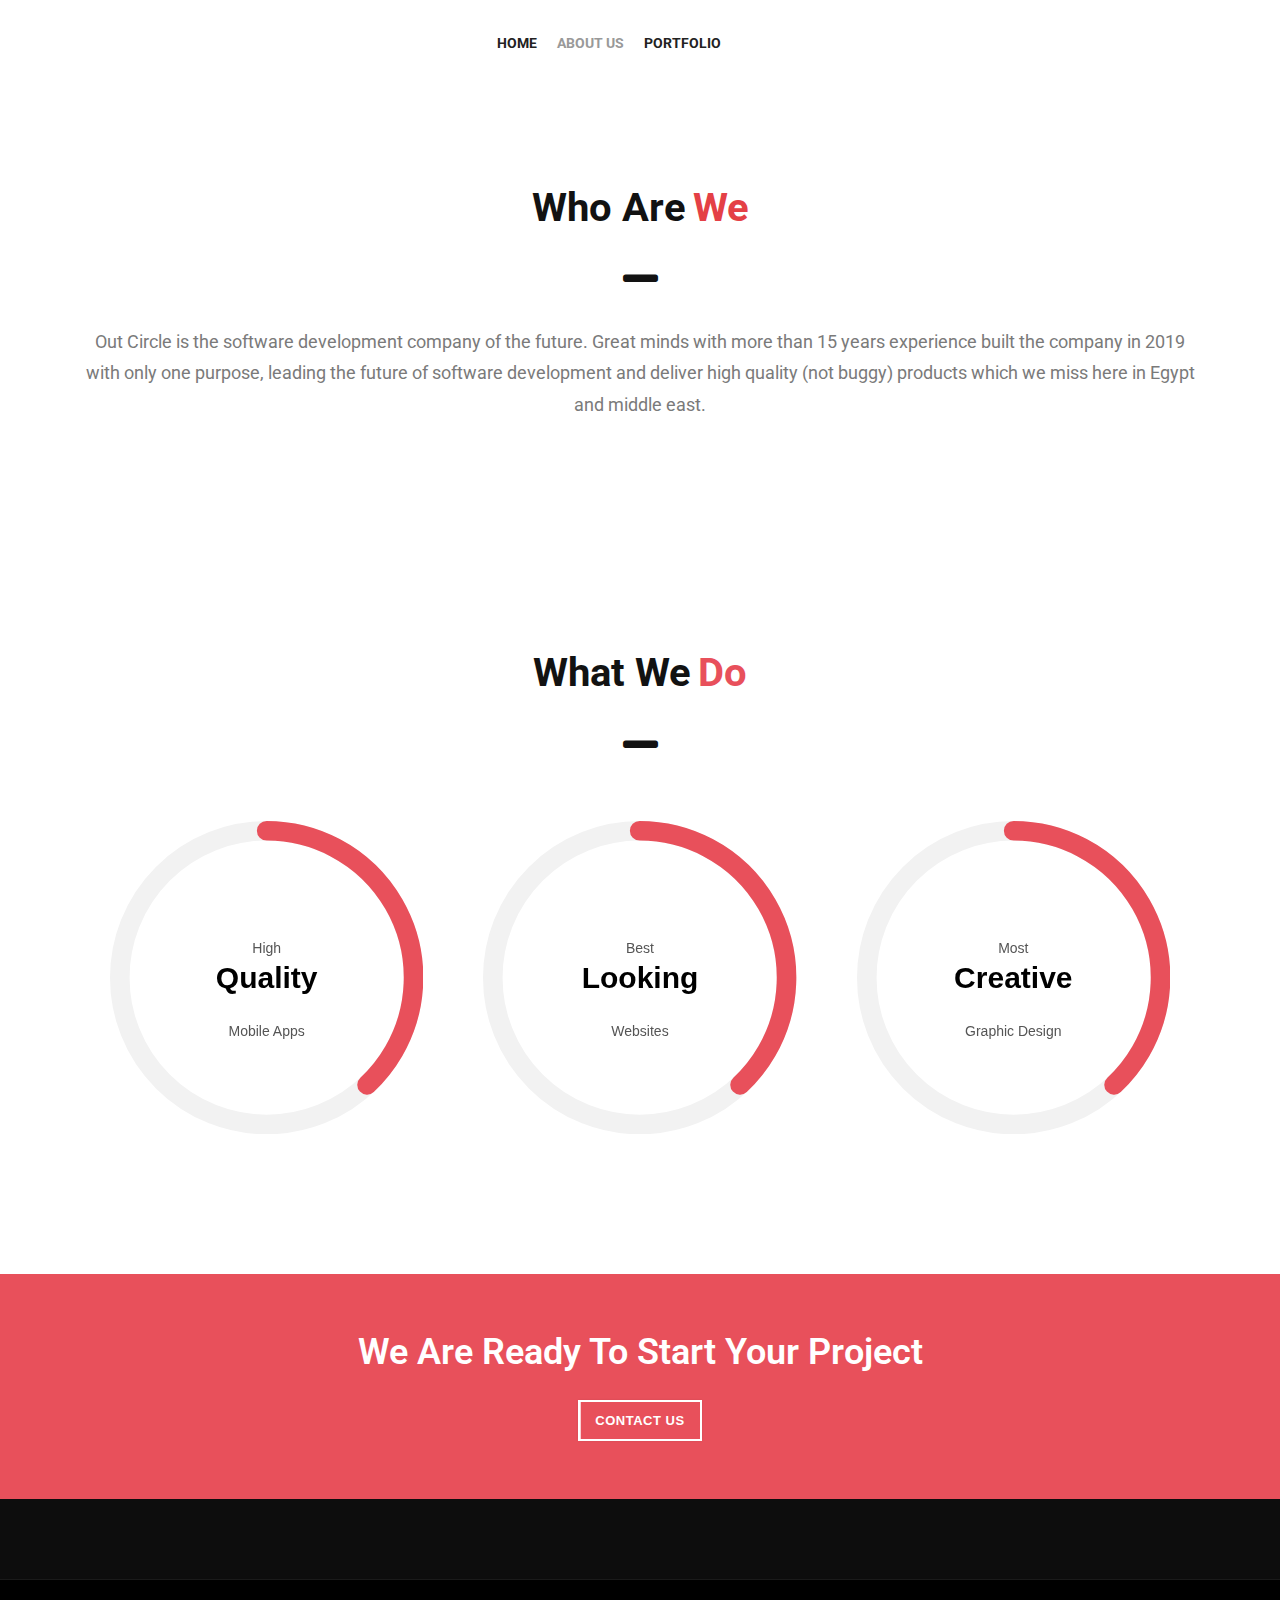
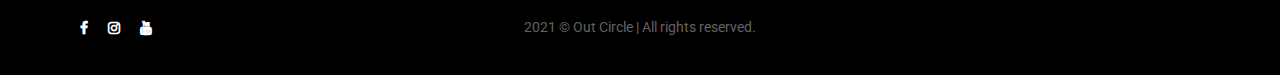
==== about-us/index.html @ c22e51eb "-" ====
<!DOCTYPE html>
<html lang="en-US">
    <head>
        <meta charset="UTF-8">
        <meta http-equiv="X-UA-Compatible" content="IE=edge">
        <link rel="profile" href="http://gmpg.org/xfn/11">
        <link rel="pingback" href="https://www.bigsillybug.com/xmlrpc.php">
        <link rel="shortcut icon" href="../wp-content/uploads/2020/05/favicon-1.png"/>        
        <meta name="viewport" content="width=device-width, initial-scale=1">
        
<title>About us &#8211; Out Circle</title>
<link rel='dns-prefetch' href='https://s.w.org' />
<link rel="alternate" type="application/rss+xml" title="Out Circle &raquo; Feed" href="../feed/index.rss" />
<link rel="alternate" type="application/rss+xml" title="Out Circle &raquo; Comments Feed" href="../comments/feed/index.rss" />
		<script type="text/javascript">
			window._wpemojiSettings = {"baseUrl":"https:\/\/s.w.org\/images\/core\/emoji\/12.0.0-1\/72x72\/","ext":".png","svgUrl":"https:\/\/s.w.org\/images\/core\/emoji\/12.0.0-1\/svg\/","svgExt":".svg","source":{"concatemoji":"https:\/\/www.bigsillybug.com\/wp-includes\/js\/wp-emoji-release.min.js"}};
			/*! This file is auto-generated */
			!function(e,a,t){var r,n,o,i,p=a.createElement("canvas"),s=p.getContext&&p.getContext("2d");function c(e,t){var a=String.fromCharCode;s.clearRect(0,0,p.width,p.height),s.fillText(a.apply(this,e),0,0);var r=p.toDataURL();return s.clearRect(0,0,p.width,p.height),s.fillText(a.apply(this,t),0,0),r===p.toDataURL()}function l(e){if(!s||!s.fillText)return!1;switch(s.textBaseline="top",s.font="600 32px Arial",e){case"flag":return!c([127987,65039,8205,9895,65039],[127987,65039,8203,9895,65039])&&(!c([55356,56826,55356,56819],[55356,56826,8203,55356,56819])&&!c([55356,57332,56128,56423,56128,56418,56128,56421,56128,56430,56128,56423,56128,56447],[55356,57332,8203,56128,56423,8203,56128,56418,8203,56128,56421,8203,56128,56430,8203,56128,56423,8203,56128,56447]));case"emoji":return!c([55357,56424,55356,57342,8205,55358,56605,8205,55357,56424,55356,57340],[55357,56424,55356,57342,8203,55358,56605,8203,55357,56424,55356,57340])}return!1}function d(e){var t=a.createElement("script");t.src=e,t.defer=t.type="text/javascript",a.getElementsByTagName("head")[0].appendChild(t)}for(i=Array("flag","emoji"),t.supports={everything:!0,everythingExceptFlag:!0},o=0;o<i.length;o++)t.supports[i[o]]=l(i[o]),t.supports.everything=t.supports.everything&&t.supports[i[o]],"flag"!==i[o]&&(t.supports.everythingExceptFlag=t.supports.everythingExceptFlag&&t.supports[i[o]]);t.supports.everythingExceptFlag=t.supports.everythingExceptFlag&&!t.supports.flag,t.DOMReady=!1,t.readyCallback=function(){t.DOMReady=!0},t.supports.everything||(n=function(){t.readyCallback()},a.addEventListener?(a.addEventListener("DOMContentLoaded",n,!1),e.addEventListener("load",n,!1)):(e.attachEvent("onload",n),a.attachEvent("onreadystatechange",function(){"complete"===a.readyState&&t.readyCallback()})),(r=t.source||{}).concatemoji?d(r.concatemoji):r.wpemoji&&r.twemoji&&(d(r.twemoji),d(r.wpemoji)))}(window,document,window._wpemojiSettings);
		</script>
		<style type="text/css">img.wp-smiley,
img.emoji {
	display: inline !important;
	border: none !important;
	box-shadow: none !important;
	height: 1em !important;
	width: 1em !important;
	margin: 0 .07em !important;
	vertical-align: -0.1em !important;
	background: none !important;
	padding: 0 !important;
}
</style>
	<link rel='stylesheet' id='wp-block-library-css'  href='../wp-includes/css/dist/block-library/style.min.css' type='text/css' media='all' />
<link rel='stylesheet' id='wp-block-library-theme-css'  href='../wp-includes/css/dist/block-library/theme.min.css' type='text/css' media='all' />
<link rel='stylesheet' id='tx-style-css'  href='../wp-content/plugins/avas-core/assets/css/style.min.css' type='text/css' media='all' />
<link rel='stylesheet' id='magnific-popup-css'  href='../wp-content/plugins/avas-core/assets/css/magnific-popup.min.css' type='text/css' media='all' />
<link rel='stylesheet' id='flexslider-css'  href='../wp-content/plugins/js_composer/assets/lib/bower/flexslider/flexslider.min.css' type='text/css' media='all' />
<link rel='stylesheet' id='contact-form-7-css'  href='../wp-content/plugins/contact-form-7/includes/css/styles.css' type='text/css' media='all' />
<link rel='stylesheet' id='rs-plugin-settings-css'  href='../wp-content/plugins/revslider/public/assets/css/rs6.css' type='text/css' media='all' />
<style id='rs-plugin-settings-inline-css' type='text/css'>#rs-demo-id {}
</style>
<link rel='stylesheet' id='bootstrap-css'  href='../wp-content/themes/avas/assets/css/bootstrap.min.css' type='text/css' media='all' />
<link rel='stylesheet' id='tx-main-css'  href='../wp-content/themes/avas/assets/css/main.min.css' type='text/css' media='all' />
<link rel='stylesheet' id='font-awesome-4-css'  href='../wp-content/themes/avas/assets/css/font-awesome.min.css' type='text/css' media='all' />
<link rel='stylesheet' id='line-awesome-css'  href='../wp-content/themes/avas/assets/css/line-awesome.min.css' type='text/css' media='all' />
<link rel='stylesheet' id='owl-carousel-css'  href='../wp-content/themes/avas/assets/css/owl.carousel.min.css' type='text/css' media='all' />
<link rel='stylesheet' id='lightslider-css'  href='../wp-content/themes/avas/assets/css/lightslider.min.css' type='text/css' media='all' />
<link rel='stylesheet' id='elementor-icons-css'  href='../wp-content/plugins/elementor/assets/lib/eicons/css/elementor-icons.min.css' type='text/css' media='all' />
<link rel='stylesheet' id='elementor-animations-css'  href='../wp-content/plugins/elementor/assets/lib/animations/animations.min.css' type='text/css' media='all' />
<link rel='stylesheet' id='elementor-frontend-css'  href='../wp-content/plugins/elementor/assets/css/frontend.min.css' type='text/css' media='all' />
<link rel='stylesheet' id='elementor-global-css'  href='../wp-content/uploads/elementor/css/global.css' type='text/css' media='all' />
<link rel='stylesheet' id='elementor-post-240-css'  href='../wp-content/uploads/elementor/css/post-240.css' type='text/css' media='all' />
<link rel='stylesheet' id='google-fonts-1-css'  href='https://fonts.googleapis.com/css?family=Roboto%3A100%2C100italic%2C200%2C200italic%2C300%2C300italic%2C400%2C400italic%2C500%2C500italic%2C600%2C600italic%2C700%2C700italic%2C800%2C800italic%2C900%2C900italic%7CRoboto+Slab%3A100%2C100italic%2C200%2C200italic%2C300%2C300italic%2C400%2C400italic%2C500%2C500italic%2C600%2C600italic%2C700%2C700italic%2C800%2C800italic%2C900%2C900italic&amp;ver=5.4.4' type='text/css' media='all' />
<link rel='stylesheet' id='elementor-icons-shared-0-css'  href='../wp-content/plugins/elementor/assets/lib/font-awesome/css/fontawesome.min.css' type='text/css' media='all' />
<link rel='stylesheet' id='elementor-icons-fa-solid-css'  href='../wp-content/plugins/elementor/assets/lib/font-awesome/css/solid.min.css' type='text/css' media='all' />
<script type='text/javascript' src='../wp-includes/js/jquery/jquery.js'></script>
<script type='text/javascript' src='../wp-includes/js/jquery/jquery-migrate.min.js'></script>
<script type='text/javascript' src='../wp-content/plugins/revslider/public/assets/js/rbtools.min.js'></script>
<script type='text/javascript' src='../wp-content/plugins/revslider/public/assets/js/rs6.min.js'></script>
<link rel='https://api.w.org/' href='../wp-json/index.json' />
<link rel="EditURI" type="application/rsd+xml" title="RSD" href="../xmlrpc.php%EF%B9%96rsd.xml" />
<link rel="wlwmanifest" type="application/wlwmanifest+xml" href="../wp-includes/wlwmanifest.xml" /> 
<meta name="generator" content="WordPress 5.4.4" />
<link rel="canonical" href="index.html" />
<link rel='shortlink' href='index.html' />
<link rel="alternate" type="application/json+oembed" href="../wp-json/oembed/1.0/embed%EF%B9%96url=https%EF%B9%95%EA%A4%B7%EA%A4%B7www.bigsillybug.com%EA%A4%B7about-us%EA%A4%B7.json" />
<link rel="alternate" type="text/xml+oembed" href="../wp-json/oembed/1.0/embed%EF%B9%96url=https%EF%B9%95%EA%A4%B7%EA%A4%B7www.bigsillybug.com%EA%A4%B7about-us%EA%A4%B7&amp;format=xml.xml" />
      <style type="text/css">.main-menu{float:right}
      </style>
          <style type="text/css">.main-menu>li a:before {top:0;border-top:2px solid}
      </style>
          <style type="text/css">@media (max-width: 768px){.navbar-nav{background-color: ;}}
      </style>
          <style type="text/css">@media (max-width: 768px){.navbar-collapse>ul>li>a, .navbar-collapse>ul>li>ul>li>a, .navbar-collapse>ul>li>ul>li>ul>li>a, .navbar-collapse>ul>li>ul>li>ul>li>ul>li>a, .navbar-collapse>ul>li>ul>li>ul>li>ul>li>ul>li>a,.mb-dropdown-icon:before{color:  !important}}
      </style>
          <style type="text/css">.sticky-header #h-style-1,.sticky-header #h-style-2,.sticky-header #h-style-4,.sticky-header #h-style-6,.sticky-header #h-style-7,.sticky-header #h-style-8 {display: none}
      </style>
          <style type="text/css">#footer-top aside{display:block;}
      </style>
    
<!-- Facebook Pixel Code -->
<script type='text/javascript'>
!function(f,b,e,v,n,t,s){if(f.fbq)return;n=f.fbq=function(){n.callMethod?
n.callMethod.apply(n,arguments):n.queue.push(arguments)};if(!f._fbq)f._fbq=n;
n.push=n;n.loaded=!0;n.version='2.0';n.queue=[];t=b.createElement(e);t.async=!0;
t.src=v;s=b.getElementsByTagName(e)[0];s.parentNode.insertBefore(t,s)}(window,
document,'script','https://connect.facebook.net/en_US/fbevents.js');
</script>
<!-- End Facebook Pixel Code -->
<script type='text/javascript'>
  fbq('init', '269621717705027', {}, {
    "agent": "wordpress-5.4.4-2.0.2"
});
</script><script type='text/javascript'>
  fbq('track', 'PageView', []);
</script>
<!-- Facebook Pixel Code -->
<noscript>
<img height="1" width="1" style="display:none" alt="fbpx"
src="https://www.facebook.com/tr?id=269621717705027&amp;ev=PageView&amp;noscript=1" />
</noscript>
<!-- End Facebook Pixel Code -->
<style type="text/css">.recentcomments a{display:inline !important;padding:0 !important;margin:0 !important;}</style><meta name="generator" content="Powered by WPBakery Page Builder - drag and drop page builder for WordPress."/>
<meta name="generator" content="Powered by Slider Revolution 6.2.6 - responsive, Mobile-Friendly Slider Plugin for WordPress with comfortable drag and drop interface." />
<script type="text/javascript">function setREVStartSize(e){
			//window.requestAnimationFrame(function() {				 
				window.RSIW = window.RSIW===undefined ? window.innerWidth : window.RSIW;	
				window.RSIH = window.RSIH===undefined ? window.innerHeight : window.RSIH;	
				try {								
					var pw = document.getElementById(e.c).parentNode.offsetWidth,
						newh;
					pw = pw===0 || isNaN(pw) ? window.RSIW : pw;
					e.tabw = e.tabw===undefined ? 0 : parseInt(e.tabw);
					e.thumbw = e.thumbw===undefined ? 0 : parseInt(e.thumbw);
					e.tabh = e.tabh===undefined ? 0 : parseInt(e.tabh);
					e.thumbh = e.thumbh===undefined ? 0 : parseInt(e.thumbh);
					e.tabhide = e.tabhide===undefined ? 0 : parseInt(e.tabhide);
					e.thumbhide = e.thumbhide===undefined ? 0 : parseInt(e.thumbhide);
					e.mh = e.mh===undefined || e.mh=="" || e.mh==="auto" ? 0 : parseInt(e.mh,0);		
					if(e.layout==="fullscreen" || e.l==="fullscreen") 						
						newh = Math.max(e.mh,window.RSIH);					
					else{					
						e.gw = Array.isArray(e.gw) ? e.gw : [e.gw];
						for (var i in e.rl) if (e.gw[i]===undefined || e.gw[i]===0) e.gw[i] = e.gw[i-1];					
						e.gh = e.el===undefined || e.el==="" || (Array.isArray(e.el) && e.el.length==0)? e.gh : e.el;
						e.gh = Array.isArray(e.gh) ? e.gh : [e.gh];
						for (var i in e.rl) if (e.gh[i]===undefined || e.gh[i]===0) e.gh[i] = e.gh[i-1];
											
						var nl = new Array(e.rl.length),
							ix = 0,						
							sl;					
						e.tabw = e.tabhide>=pw ? 0 : e.tabw;
						e.thumbw = e.thumbhide>=pw ? 0 : e.thumbw;
						e.tabh = e.tabhide>=pw ? 0 : e.tabh;
						e.thumbh = e.thumbhide>=pw ? 0 : e.thumbh;					
						for (var i in e.rl) nl[i] = e.rl[i]<window.RSIW ? 0 : e.rl[i];
						sl = nl[0];									
						for (var i in nl) if (sl>nl[i] && nl[i]>0) { sl = nl[i]; ix=i;}															
						var m = pw>(e.gw[ix]+e.tabw+e.thumbw) ? 1 : (pw-(e.tabw+e.thumbw)) / (e.gw[ix]);					
						newh =  (e.gh[ix] * m) + (e.tabh + e.thumbh);
					}				
					if(window.rs_init_css===undefined) window.rs_init_css = document.head.appendChild(document.createElement("style"));					
					document.getElementById(e.c).height = newh+"px";
					window.rs_init_css.innerHTML += "#"+e.c+"_wrapper { height: "+newh+"px }";				
				} catch(e){
					console.log("Failure at Presize of Slider:" + e)
				}					   
			//});
		  };</script>
		<style type="text/css" id="wp-custom-css">.fa {
    font-family: FontAwesome;
}
		</style>
		<style type="text/css" title="dynamic-css" class="options-output">.menu-bar{padding-top:20px;}.main-menu>li>a{font-weight:700;font-style:normal;}.team-single-left img{border-top:0px solid #dfdfdf;border-bottom:0px solid #dfdfdf;border-left:0px solid #dfdfdf;border-right:0px solid #dfdfdf;}</style><noscript><style>.wpb_animate_when_almost_visible { opacity: 1; }</style></noscript>    </head>
    <body class="page-template page-template-templates page-template-blank page-template-templatesblank-php page page-id-240 wp-embed-responsive sidebar-right no-sidebar wpb-js-composer js-comp-ver-6.1 vc_responsive elementor-default elementor-kit-359 elementor-page elementor-page-240">
        
					<form id="login" class="tx-login" action="login.html" method="post">
                        <h2>Login</h2>
                        <p class="status"></p>
                        <div>
                            <div class="space-20">
                            <input id="username" type="text" name="username" placeholder="Username">
                            </div>
                        </div>
                        <div>
                            <div class="space-20">
                        <input id="password" type="password" name="password" placeholder="Password">
                            </div>
                        </div>
                        <a class="lost tx-lost-pass" href="../wp-login.php%EF%B9%96action=lostpassword.html">Lost your password?</a>
                        <input class="submit_button" type="submit" value="Login" name="submit">
                        <a class="tx-close" ><i class="la la-close"></i></a>
                        <input type="hidden" id="security" name="security" value="b23564ed07" /><input type="hidden" name="_wp_http_referer" value="/about-us/" />                        <div class="clearfix"></div>
                        <div class="no_acc">
                            Don&#039;t have an account?                        <a href="my-account.html">Sign Up</a>
                        </div>
                    </form>       <div id="page" class="tx-wrapper container-fluid">
        <div class="row">
            
            <header id="header" itemscope="itemscope" itemtype="http://schema.org/WPHeader" class="tx-header">              
                <!-- search -->
                    <div id="search" class="search-form">
      <form role="search" id="search-form" class="search-box" action="../index.html" method="get">
          <input type="search" required="" aria-required="true" name="s" placeholder="Search here ..." value="">
          <span class="search-close"><i class="la la-times"></i></span>
      </form>
    </div>
                <!-- top header -->
                
                <!-- main header -->
                                
<div id="h-style-3" class="main-header">
	<div class="container">
		<div class="row">
	    	<!-- logo -->
		
		    </div><!-- logo end -->
	    	<div class="col-lg-9 col-sm-12">
	    		<div class="row">
		    		<!-- Main Menu -->	
		            
<nav class="site-navigation navigation">

   <div class="d-none d-sm-none d-md-block">
        <div class="menubar site-nav-inner">
            <!-- Menu goes here -->
            <div class="navbar-responsive-collapse"><ul id="main-menu" class="nav navbar-nav main-menu tx-mega-menu"><li id="menu-item-348" class="menu-item menu-item-type-post_type menu-item-object-page menu-item-home nomega-menu-item menu-item-348"><a href="../index.html" class="mega-menu-title">Home</a></li>
<li id="menu-item-342" class="menu-item menu-item-type-post_type menu-item-object-page current-menu-item page_item page-item-240 current_page_item nomega-menu-item menu-item-342"><a href="index.html" class="mega-menu-title">About us</a></li>
<li id="menu-item-656" class="menu-item menu-item-type-post_type menu-item-object-page nomega-menu-item menu-item-656"><a href="../our-portfolio/index.html" class="mega-menu-title">Portfolio</a></li>
<li id="menu-item-349" class="menu-item menu-item-type-post_type menu-item-object-page nomega-menu-item menu-item-349"><a href="../contact-us/index.html" class="mega-menu-title"></a></li>
</ul></div>        </div> <!-- menubar -->
    </div> <!-- desktop menu -->

    
    <div id="responsive-menu" class="d-md-none d-lg-none">
        <div class="navbar-header">
            <!-- .navbar-toggle is used as the toggle for collapsed navbar content -->
            <button type="button" class="navbar-toggle" data-toggle="collapse" data-target=".navbar-collapse">
              <span class="x"><i class="la la-navicon"></i></span>
            </button>
        </div><!-- /.navbar-header -->
        <div class="collapse navbar-collapse">
            <ul id="menu-main-menu" class="nav navbar-nav tx-res-menu"><li class="menu-item menu-item-type-post_type menu-item-object-page menu-item-home nomega-menu-item menu-item-348"><a href="../index.html" class="mega-menu-title">Home</a></li>
<li class="menu-item menu-item-type-post_type menu-item-object-page current-menu-item page_item page-item-240 current_page_item nomega-menu-item menu-item-342"><a href="index.html" class="mega-menu-title">About us</a></li>
<li class="menu-item menu-item-type-post_type menu-item-object-page nomega-menu-item menu-item-656"><a href="../our-portfolio/index.html" class="mega-menu-title">Portfolio</a></li>
<li class="menu-item menu-item-type-post_type menu-item-object-page nomega-menu-item menu-item-349"><a href="../contact-us/index.html" class="mega-menu-title">Contact us</a></li>
</ul>        </div><!-- /.navbar-collapse -->
    </div><!--/#responsive-menu-->
      </nav><!-- End of navigation -->		            <div class="menu-area-right">
			            <!-- Side menu -->
			            			            <!-- Search icon -->
			            			            <!-- Cart icon -->
			            			            <!-- Menu Button -->
			            		            </div><!-- /.menu-area-righ -->
	        	</div>
	        </div>
		</div> <!-- /.row -->
	</div><!-- /.container -->
</div><!-- /#h-style-3 -->
                    
                
                <!-- sub header -->

            </header><!-- /#header -->   

        <!-- /.row -->
<div class="container space-blank">
	<div class="row">
    	        <div id="primary" class="col-md-12">
            <div id="main" class="site-main">
                                    
<div id="post-240" class="post-240 page type-page status-publish hentry">
    <div class="entry-content">
        		<div data-elementor-type="wp-page" data-elementor-id="240" class="elementor elementor-240" data-elementor-settings="[]">
			<div class="elementor-inner">
				<div class="elementor-section-wrap">
							<section class="elementor-element elementor-element-814f63f elementor-section-stretched elementor-section-boxed elementor-section-height-default elementor-section-height-default elementor-section elementor-top-section" data-id="814f63f" data-element_type="section" data-settings="{&quot;stretch_section&quot;:&quot;section-stretched&quot;}">
						<div class="elementor-container elementor-column-gap-default">
				<div class="elementor-row">
				<div class="elementor-element elementor-element-7e61bda1 elementor-column elementor-col-100 elementor-top-column" data-id="7e61bda1" data-element_type="column">
			<div class="elementor-column-wrap  elementor-element-populated">
					<div class="elementor-widget-wrap">
				<div class="elementor-element elementor-element-6b6e132e tx-hd-align-center elementor-widget elementor-widget-avas-heading" data-id="6b6e132e" data-element_type="widget" data-widget_type="avas-heading.default">
				<div class="elementor-widget-container">
			        <div class="tx-hd-wrap">

            <div class="tx-hd-wm"></div>
            
            <div class="tx-hd-sub"></div>
                        <h2 class="tx-hd-title">
                <span class="tx-hd-first-part">Who Are</span>
                <span class="tx-hd-last-part">We</span>
            </h2>    
            
            <div class="tx-hd-desc"></div>


                   
        </div><!-- tx-hd-wrap -->








		</div>
				</div>
				<div class="elementor-element elementor-element-23e34892 elementor-view-default elementor-widget elementor-widget-icon" data-id="23e34892" data-element_type="widget" data-widget_type="icon.default">
				<div class="elementor-widget-container">
					<div class="elementor-icon-wrapper">
			<div class="elementor-icon">
			<i aria-hidden="true" class="fas fa-minus"></i>			</div>
		</div>
				</div>
				</div>
				<div class="elementor-element elementor-element-532b4a33 elementor-widget elementor-widget-text-editor" data-id="532b4a33" data-element_type="widget" data-widget_type="text-editor.default">
				<div class="elementor-widget-container">
					<div class="elementor-text-editor elementor-clearfix"><p>Out Circle  is the software development company of the future. Great minds with more than 15 years experience built the company in 2019 with only one purpose, leading the future of software development and deliver high quality (not buggy) products which we miss here in Egypt and middle east.</p></div>
				</div>
				</div>
						</div>
			</div>
		</div>
						</div>
			</div>
		</section>
				<section class="elementor-element elementor-element-697d03b elementor-section-stretched elementor-section-boxed elementor-section-height-default elementor-section-height-default elementor-section elementor-top-section" data-id="697d03b" data-element_type="section" data-settings="{&quot;stretch_section&quot;:&quot;section-stretched&quot;}">
						<div class="elementor-container elementor-column-gap-default">
				<div class="elementor-row">
				<div class="elementor-element elementor-element-d41ed6e elementor-column elementor-col-100 elementor-top-column" data-id="d41ed6e" data-element_type="column">
			<div class="elementor-column-wrap  elementor-element-populated">
					<div class="elementor-widget-wrap">
				<div class="elementor-element elementor-element-c30ef6f tx-hd-align-center elementor-widget elementor-widget-avas-heading" data-id="c30ef6f" data-element_type="widget" data-widget_type="avas-heading.default">
				<div class="elementor-widget-container">
			        <div class="tx-hd-wrap">

            <div class="tx-hd-wm"></div>
            
            <div class="tx-hd-sub"></div>
                        <h2 class="tx-hd-title">
                <span class="tx-hd-first-part">What We</span>
                <span class="tx-hd-last-part">Do</span>
            </h2>    
            
            <div class="tx-hd-desc"></div>


                   
        </div><!-- tx-hd-wrap -->








		</div>
				</div>
				<div class="elementor-element elementor-element-674452e elementor-view-default elementor-widget elementor-widget-icon" data-id="674452e" data-element_type="widget" data-widget_type="icon.default">
				<div class="elementor-widget-container">
					<div class="elementor-icon-wrapper">
			<div class="elementor-icon">
			<i aria-hidden="true" class="fas fa-minus"></i>			</div>
		</div>
				</div>
				</div>
				<section class="elementor-element elementor-element-5ecc9c4 elementor-section-boxed elementor-section-height-default elementor-section-height-default elementor-section elementor-inner-section" data-id="5ecc9c4" data-element_type="section">
						<div class="elementor-container elementor-column-gap-wider">
				<div class="elementor-row">
				<div class="elementor-element elementor-element-3944db5 elementor-column elementor-col-33 elementor-inner-column" data-id="3944db5" data-element_type="column">
			<div class="elementor-column-wrap  elementor-element-populated">
					<div class="elementor-widget-wrap">
				<div class="elementor-element elementor-element-be3a45b elementor-widget elementor-widget-avas-circle-progress-bar" data-id="be3a45b" data-element_type="widget" data-widget_type="avas-circle-progress-bar.default">
				<div class="elementor-widget-container">
			
        
        <div id="be3a45b" class="tx-circle-progress-bar tx-linecap-round" role="progressbar" data-goal="100" aria-valuemin="0" data-speed="30" data-barsize="10" aria-valuemax="100">
            <span class="tx-cpb-before-txt">High</span>
                        <span class="tx-cpb-percentage-txt">Quality</span>
                        
            <span class="tx-cpb-after-txt">Mobile Apps</span>
        </div>




		</div>
				</div>
						</div>
			</div>
		</div>
				<div class="elementor-element elementor-element-68cb3bd elementor-column elementor-col-33 elementor-inner-column" data-id="68cb3bd" data-element_type="column">
			<div class="elementor-column-wrap  elementor-element-populated">
					<div class="elementor-widget-wrap">
				<div class="elementor-element elementor-element-4582a54 elementor-widget elementor-widget-avas-circle-progress-bar" data-id="4582a54" data-element_type="widget" data-widget_type="avas-circle-progress-bar.default">
				<div class="elementor-widget-container">
			
        
        <div id="4582a54" class="tx-circle-progress-bar tx-linecap-round" role="progressbar" data-goal="100" aria-valuemin="0" data-speed="30" data-barsize="10" aria-valuemax="100">
            <span class="tx-cpb-before-txt">Best</span>
                        <span class="tx-cpb-percentage-txt">Looking</span>
                        
            <span class="tx-cpb-after-txt">Websites</span>
        </div>




		</div>
				</div>
						</div>
			</div>
		</div>
				<div class="elementor-element elementor-element-c04bfce elementor-column elementor-col-33 elementor-inner-column" data-id="c04bfce" data-element_type="column">
			<div class="elementor-column-wrap  elementor-element-populated">
					<div class="elementor-widget-wrap">
				<div class="elementor-element elementor-element-e89ed80 elementor-widget elementor-widget-avas-circle-progress-bar" data-id="e89ed80" data-element_type="widget" data-widget_type="avas-circle-progress-bar.default">
				<div class="elementor-widget-container">
			
        
        <div id="e89ed80" class="tx-circle-progress-bar tx-linecap-round" role="progressbar" data-goal="100" aria-valuemin="0" data-speed="30" data-barsize="10" aria-valuemax="100">
            <span class="tx-cpb-before-txt">Most</span>
                        <span class="tx-cpb-percentage-txt">Creative</span>
                        
            <span class="tx-cpb-after-txt">Graphic Design</span>
        </div>




		</div>
				</div>
						</div>
			</div>
		</div>
						</div>
			</div>
		</section>
						</div>
			</div>
		</div>
						</div>
			</div>
		</section>
				<section class="elementor-element elementor-element-3b984f06 elementor-section-stretched elementor-section-full_width elementor-section-height-default elementor-section-height-default elementor-section elementor-top-section" data-id="3b984f06" data-element_type="section" data-settings="{&quot;stretch_section&quot;:&quot;section-stretched&quot;,&quot;background_background&quot;:&quot;classic&quot;}">
						<div class="elementor-container elementor-column-gap-no">
				<div class="elementor-row">
				<div class="elementor-element elementor-element-6a990502 elementor-column elementor-col-100 elementor-top-column" data-id="6a990502" data-element_type="column">
			<div class="elementor-column-wrap  elementor-element-populated">
					<div class="elementor-widget-wrap">
				<div class="elementor-element elementor-element-233b872e elementor-widget elementor-widget-avas-call-to-action" data-id="233b872e" data-element_type="widget" data-widget_type="avas-call-to-action.default">
				<div class="elementor-widget-container">
			        <div class="tx-call-to-action bg-lite cta-center">
        <h2 class="title">We Are Ready To Start Your Project</h2>
        <p></p>
                <a href="../contact-us/index.html" target="_self"  class="cta-button effect-2">CONTACT US</a>
            </div>      
                		</div>
				</div>
						</div>
			</div>
		</div>
						</div>
			</div>
		</section>
						</div>
			</div>
		</div>
		            </div><!-- .entry-content -->
</div><!-- #post-## -->                                                </div><!-- #main -->
        </div><!-- #primary -->



</div>
</div> <!-- /.row -->
</div> <!-- /.content -->
<div class="row">
<div class="footer">
  
        <div id="footer-top" class="footer_bg">
        <div class="footer-top-overlay"></div>
        <div class="container"> 
            <div class="row">
                <div class="col-lg-12 col-sm-12">
                                    </div>
                <div class="col-lg-3 col-sm-6">
                    <aside id="text-6" class="widget widget_text">			<div class="textwidget"></div>
		</aside>                </div>
                <div class="col-lg-3 col-sm-6">
                                    </div>
                <div class="col-lg-3 col-sm-6">
                                    </div>
                <div class="col-lg-3 col-sm-6">
                                    </div>
                <div class="col-lg-12 col-sm-12">
                                    </div>
            </div><!-- end of .row -->
        </div><!-- .container end-->
    </div>

    <div id="footer">
        <div class="container footer-style-2">
    <div class="row">
                <div class="col-lg-4 col-sm-12">
            <div class="row">
                <!-- social link start -->
                                                            
                                        <div class="social_media"> 
                            <ul class="social">
                        <li><a href="https://www.facebook.com/outcircle.eg" title="Facebook" target="_blank"><i class="fa fa-facebook"></i></a></li>
                                        <li><a href="https://www.instagram.com/out.circle/" title="Instagram" target="_blank"><i class="fa fa-instagram"></i></a></li>
                                                                                                                                                                                        <li><a href="" title="Youtube" target="_blank"><i class="fa fa-youtube"></i></a></li>
                
    </ul> 
                        </div>
                                    <!-- social link end -->
            </div>
        </div>
                <div class="col-lg-4 col-sm-12">
            <div class="copyright">
                            <p>2021 &copy; Out Circle | All rights reserved.</p>
                        </div>
        </div>
                <div class="col-lg-4 col-sm-12">
            <div class="row">
                <!-- footer menu start -->
                                <!-- footer menu end -->
            </div>
        </div>
            </div> <!-- /.row -->
</div><!-- /.container -->    </div><!-- /#footer -->
            <div id="back_top" class="back_top"><i class="la la-arrow-up"></i></div>
    <!-- back to top -->             
    

</div><!-- /.footer -->
</div><!-- /.row -->
</div><!-- /#page -->
<script type='text/javascript'>
/* <![CDATA[ */
var ajax_login_object = {"ajaxurl":"https:\/\/www.bigsillybug.com\/wp-admin\/admin-ajax.php","redirecturl":"https:\/\/www.bigsillybug.com","loadingmessage":"Sending user info, please wait..."};
/* ]]> */
</script>
<script type='text/javascript' src='../wp-content/themes/avas/assets/js/login.min.js'></script>
<script type='text/javascript' src='../wp-content/plugins/avas-core/assets/js/tx-scripts.min.js'></script>
<script type='text/javascript' src='../wp-content/plugins/js_composer/assets/lib/bower/isotope/dist/isotope.pkgd.min.js'></script>
<script type='text/javascript' src='../wp-includes/js/imagesloaded.min.js'></script>
<script type='text/javascript' src='../wp-content/plugins/avas-core/assets/js/jquery.magnific-popup.min.js'></script>
<script type='text/javascript' src='../wp-content/plugins/js_composer/assets/lib/bower/flexslider/jquery.flexslider-min.js'></script>
<script type='text/javascript'>
/* <![CDATA[ */
var wpcf7 = {"apiSettings":{"root":"https:\/\/www.bigsillybug.com\/wp-json\/contact-form-7\/v1","namespace":"contact-form-7\/v1"}};
/* ]]> */
</script>
<script type='text/javascript' src='../wp-content/plugins/contact-form-7/includes/js/scripts.js'></script>
<script type='text/javascript' src='../wp-content/themes/avas/assets/js/main.min.js'></script>
<script type='text/javascript' src='../wp-content/themes/avas/assets/js/bootstrap.min.js'></script>
<script type='text/javascript' src='../wp-content/themes/avas/assets/js/owl.carousel.min.js'></script>
<script type='text/javascript' src='../wp-content/themes/avas/assets/js/lightslider.min.js'></script>
<script type='text/javascript' src='../wp-includes/js/wp-embed.min.js'></script>
<script type='text/javascript' src='../wp-content/plugins/avas-core/assets/js/widgets/circle-progress-bar/jquery-asPieProgress.min.js'></script>
<script type='text/javascript' src='../wp-content/plugins/elementor/assets/js/frontend-modules.min.js'></script>
<script type='text/javascript' src='../wp-includes/js/jquery/ui/position.min.js'></script>
<script type='text/javascript' src='../wp-content/plugins/elementor/assets/lib/dialog/dialog.min.js'></script>
<script type='text/javascript' src='../wp-content/plugins/elementor/assets/lib/waypoints/waypoints.min.js'></script>
<script type='text/javascript' src='../wp-content/plugins/elementor/assets/lib/swiper/swiper.min.js'></script>
<script type='text/javascript' src='../wp-content/plugins/elementor/assets/lib/share-link/share-link.min.js'></script>
<script type='text/javascript'>
var elementorFrontendConfig = {"environmentMode":{"edit":false,"wpPreview":false},"i18n":{"shareOnFacebook":"Share on Facebook","shareOnTwitter":"Share on Twitter","pinIt":"Pin it","downloadImage":"Download image"},"is_rtl":false,"breakpoints":{"xs":0,"sm":480,"md":768,"lg":1025,"xl":1440,"xxl":1600},"version":"2.9.8","urls":{"assets":"https:\/\/www.bigsillybug.com\/wp-content\/plugins\/elementor\/assets\/"},"settings":{"page":[],"general":{"elementor_global_image_lightbox":"yes","elementor_lightbox_enable_counter":"yes","elementor_lightbox_enable_fullscreen":"yes","elementor_lightbox_enable_zoom":"yes","elementor_lightbox_enable_share":"yes","elementor_lightbox_title_src":"title","elementor_lightbox_description_src":"description"},"editorPreferences":[]},"post":{"id":240,"title":"About%20us%20%E2%80%93%20Big%20Silly%20Bug","excerpt":"","featuredImage":false}};
</script>
<script type='text/javascript' src='../wp-content/plugins/elementor/assets/js/frontend.min.js'></script>
   
</body>
</html>
---- wp-includes/css/dist/block-library/style.min.css ----
.wp-block-audio figcaption{margin-top:.5em;margin-bottom:1em}.wp-block-audio audio{width:100%;min-width:300px}.wp-block-button{color:#fff}.wp-block-button.aligncenter{text-align:center}.wp-block-button.alignright{text-align:right}.wp-block-button__link{background-color:#32373c;border:none;border-radius:28px;box-shadow:none;color:inherit;cursor:pointer;display:inline-block;font-size:18px;margin:0;padding:12px 24px;text-align:center;text-decoration:none;overflow-wrap:break-word}.wp-block-button__link:active,.wp-block-button__link:focus,.wp-block-button__link:hover,.wp-block-button__link:visited{color:inherit}.wp-gs .wp-block-button__link:not(.has-background){background-color:var(--wp-block-core-button--color--background,var(--wp-color--primary,#32373c))}.is-style-squared .wp-block-button__link{border-radius:0}.no-border-radius.wp-block-button__link{border-radius:0!important}.is-style-outline{color:#32373c}.is-style-outline .wp-block-button__link{background-color:transparent;border:2px solid}.wp-block-buttons .wp-block-button{display:inline-block;margin-right:8px;margin-bottom:8px}.wp-block-buttons.alignright .wp-block-button{margin-right:none;margin-left:8px}.wp-block-buttons.aligncenter,.wp-block-calendar{text-align:center}.wp-block-calendar tbody td,.wp-block-calendar th{padding:4px;border:1px solid #e2e4e7}.wp-block-calendar tfoot td{border:none}.wp-block-calendar table{width:100%;border-collapse:collapse;font-family:-apple-system,BlinkMacSystemFont,Segoe UI,Roboto,Oxygen-Sans,Ubuntu,Cantarell,Helvetica Neue,sans-serif}.wp-block-calendar table th{font-weight:400;background:#edeff0}.wp-block-calendar a{text-decoration:underline}.wp-block-calendar tfoot a{color:#00739c}.wp-block-calendar table caption,.wp-block-calendar table tbody{color:#40464d}.wp-block-categories.alignleft{margin-right:2em}.wp-block-categories.alignright{margin-left:2em}.wp-block-columns{display:flex;margin-bottom:28px;flex-wrap:wrap}@media (min-width:782px){.wp-block-columns{flex-wrap:nowrap}}.wp-block-columns.has-background{padding:20px 30px}.wp-block-column{flex-grow:1;min-width:0;word-break:break-word;overflow-wrap:break-word}@media (max-width:599px){.wp-block-column{flex-basis:100%!important}}@media (min-width:600px) and (max-width:781px){.wp-block-column{flex-basis:calc(50% - 16px)!important;flex-grow:0}.wp-block-column:nth-child(2n){margin-left:32px}}@media (min-width:782px){.wp-block-column{flex-basis:0;flex-grow:1}.wp-block-column[style]{flex-grow:0}.wp-block-column:not(:first-child){margin-left:32px}}.wp-block-columns.are-vertically-aligned-top{align-items:flex-start}.wp-block-columns.are-vertically-aligned-center{align-items:center}.wp-block-columns.are-vertically-aligned-bottom{align-items:flex-end}.wp-block-column.is-vertically-aligned-top{align-self:flex-start}.wp-block-column.is-vertically-aligned-center{-ms-grid-row-align:center;align-self:center}.wp-block-column.is-vertically-aligned-bottom{align-self:flex-end}.wp-block-column.is-vertically-aligned-bottom,.wp-block-column.is-vertically-aligned-center,.wp-block-column.is-vertically-aligned-top{width:100%}.wp-block-cover,.wp-block-cover-image{position:relative;background-color:#000;background-size:cover;background-position:50%;min-height:430px;height:100%;width:100%;display:flex;justify-content:center;align-items:center;overflow:hidden}.wp-block-cover-image.has-parallax,.wp-block-cover.has-parallax{background-attachment:fixed}@supports (-webkit-overflow-scrolling:touch){.wp-block-cover-image.has-parallax,.wp-block-cover.has-parallax{background-attachment:scroll}}@media (prefers-reduced-motion:reduce){.wp-block-cover-image.has-parallax,.wp-block-cover.has-parallax{background-attachment:scroll}}.wp-block-cover-image.has-background-dim:before,.wp-block-cover.has-background-dim:before{content:"";background-color:inherit}.wp-block-cover-image.has-background-dim:not(.has-background-gradient):before,.wp-block-cover-image .wp-block-cover__gradient-background,.wp-block-cover.has-background-dim:not(.has-background-gradient):before,.wp-block-cover .wp-block-cover__gradient-background{position:absolute;top:0;left:0;bottom:0;right:0;z-index:1}.wp-block-cover-image.has-background-dim:not(.has-background-gradient):before,.wp-block-cover-image .wp-block-cover__gradient-background,.wp-block-cover.has-background-dim:not(.has-background-gradient):before,.wp-block-cover .wp-block-cover__gradient-background{opacity:.5}.wp-block-cover-image.has-background-dim.has-background-dim-10:not(.has-background-gradient):before,.wp-block-cover.has-background-dim.has-background-dim-10:not(.has-background-gradient):before{opacity:.1}.wp-block-cover-image.has-background-dim.has-background-dim-10 .wp-block-cover__gradient-background,.wp-block-cover.has-background-dim.has-background-dim-10 .wp-block-cover__gradient-background{opacity:.1}.wp-block-cover-image.has-background-dim.has-background-dim-20:not(.has-background-gradient):before,.wp-block-cover.has-background-dim.has-background-dim-20:not(.has-background-gradient):before{opacity:.2}.wp-block-cover-image.has-background-dim.has-background-dim-20 .wp-block-cover__gradient-background,.wp-block-cover.has-background-dim.has-background-dim-20 .wp-block-cover__gradient-background{opacity:.2}.wp-block-cover-image.has-background-dim.has-background-dim-30:not(.has-background-gradient):before,.wp-block-cover.has-background-dim.has-background-dim-30:not(.has-background-gradient):before{opacity:.3}.wp-block-cover-image.has-background-dim.has-background-dim-30 .wp-block-cover__gradient-background,.wp-block-cover.has-background-dim.has-background-dim-30 .wp-block-cover__gradient-background{opacity:.3}.wp-block-cover-image.has-background-dim.has-background-dim-40:not(.has-background-gradient):before,.wp-block-cover.has-background-dim.has-background-dim-40:not(.has-background-gradient):before{opacity:.4}.wp-block-cover-image.has-background-dim.has-background-dim-40 .wp-block-cover__gradient-background,.wp-block-cover.has-background-dim.has-background-dim-40 .wp-block-cover__gradient-background{opacity:.4}.wp-block-cover-image.has-background-dim.has-background-dim-50:not(.has-background-gradient):before,.wp-block-cover.has-background-dim.has-background-dim-50:not(.has-background-gradient):before{opacity:.5}.wp-block-cover-image.has-background-dim.has-background-dim-50 .wp-block-cover__gradient-background,.wp-block-cover.has-background-dim.has-background-dim-50 .wp-block-cover__gradient-background{opacity:.5}.wp-block-cover-image.has-background-dim.has-background-dim-60:not(.has-background-gradient):before,.wp-block-cover.has-background-dim.has-background-dim-60:not(.has-background-gradient):before{opacity:.6}.wp-block-cover-image.has-background-dim.has-background-dim-60 .wp-block-cover__gradient-background,.wp-block-cover.has-background-dim.has-background-dim-60 .wp-block-cover__gradient-background{opacity:.6}.wp-block-cover-image.has-background-dim.has-background-dim-70:not(.has-background-gradient):before,.wp-block-cover.has-background-dim.has-background-dim-70:not(.has-background-gradient):before{opacity:.7}.wp-block-cover-image.has-background-dim.has-background-dim-70 .wp-block-cover__gradient-background,.wp-block-cover.has-background-dim.has-background-dim-70 .wp-block-cover__gradient-background{opacity:.7}.wp-block-cover-image.has-background-dim.has-background-dim-80:not(.has-background-gradient):before,.wp-block-cover.has-background-dim.has-background-dim-80:not(.has-background-gradient):before{opacity:.8}.wp-block-cover-image.has-background-dim.has-background-dim-80 .wp-block-cover__gradient-background,.wp-block-cover.has-background-dim.has-background-dim-80 .wp-block-cover__gradient-background{opacity:.8}.wp-block-cover-image.has-background-dim.has-background-dim-90:not(.has-background-gradient):before,.wp-block-cover.has-background-dim.has-background-dim-90:not(.has-background-gradient):before{opacity:.9}.wp-block-cover-image.has-background-dim.has-background-dim-90 .wp-block-cover__gradient-background,.wp-block-cover.has-background-dim.has-background-dim-90 .wp-block-cover__gradient-background{opacity:.9}.wp-block-cover-image.has-background-dim.has-background-dim-100:not(.has-background-gradient):before,.wp-block-cover.has-background-dim.has-background-dim-100:not(.has-background-gradient):before{opacity:1}.wp-block-cover-image.has-background-dim.has-background-dim-100 .wp-block-cover__gradient-background,.wp-block-cover.has-background-dim.has-background-dim-100 .wp-block-cover__gradient-background{opacity:1}.wp-block-cover-image.alignleft,.wp-block-cover-image.alignright,.wp-block-cover.alignleft,.wp-block-cover.alignright{max-width:290px;width:100%}.wp-block-cover-image:after,.wp-block-cover:after{display:block;content:"";font-size:0;min-height:inherit}@supports ((position:-webkit-sticky) or (position:sticky)){.wp-block-cover-image:after,.wp-block-cover:after{content:none}}.wp-block-cover-image.aligncenter,.wp-block-cover-image.alignleft,.wp-block-cover-image.alignright,.wp-block-cover.aligncenter,.wp-block-cover.alignleft,.wp-block-cover.alignright{display:flex}.wp-block-cover-image .wp-block-cover__inner-container,.wp-block-cover .wp-block-cover__inner-container{width:calc(100% - 70px);z-index:1;color:#f8f9f9}.wp-block-cover-image .wp-block-subhead:not(.has-text-color),.wp-block-cover-image h1:not(.has-text-color),.wp-block-cover-image h2:not(.has-text-color),.wp-block-cover-image h3:not(.has-text-color),.wp-block-cover-image h4:not(.has-text-color),.wp-block-cover-image h5:not(.has-text-color),.wp-block-cover-image h6:not(.has-text-color),.wp-block-cover-image p:not(.has-text-color),.wp-block-cover .wp-block-subhead:not(.has-text-color),.wp-block-cover h1:not(.has-text-color),.wp-block-cover h2:not(.has-text-color),.wp-block-cover h3:not(.has-text-color),.wp-block-cover h4:not(.has-text-color),.wp-block-cover h5:not(.has-text-color),.wp-block-cover h6:not(.has-text-color),.wp-block-cover p:not(.has-text-color){color:inherit}.wp-block-cover__video-background{position:absolute;top:50%;left:50%;transform:translateX(-50%) translateY(-50%);width:100%;height:100%;z-index:0;object-fit:cover}.wp-block-cover-image-text,.wp-block-cover-text,section.wp-block-cover-image h2{color:#fff}.wp-block-cover-image-text a,.wp-block-cover-image-text a:active,.wp-block-cover-image-text a:focus,.wp-block-cover-image-text a:hover,.wp-block-cover-text a,.wp-block-cover-text a:active,.wp-block-cover-text a:focus,.wp-block-cover-text a:hover,section.wp-block-cover-image h2 a,section.wp-block-cover-image h2 a:active,section.wp-block-cover-image h2 a:focus,section.wp-block-cover-image h2 a:hover{color:#fff}.wp-block-cover-image .wp-block-cover.has-left-content{justify-content:flex-start}.wp-block-cover-image .wp-block-cover.has-right-content{justify-content:flex-end}.wp-block-cover-image.has-left-content .wp-block-cover-image-text,.wp-block-cover.has-left-content .wp-block-cover-text,section.wp-block-cover-image.has-left-content>h2{margin-left:0;text-align:left}.wp-block-cover-image.has-right-content .wp-block-cover-image-text,.wp-block-cover.has-right-content .wp-block-cover-text,section.wp-block-cover-image.has-right-content>h2{margin-right:0;text-align:right}.wp-block-cover-image .wp-block-cover-image-text,.wp-block-cover .wp-block-cover-text,section.wp-block-cover-image>h2{font-size:2em;line-height:1.25;z-index:1;margin-bottom:0;max-width:580px;padding:14px;text-align:center}.block-editor-block-list__block[data-type="core/embed"][data-align=left],.block-editor-block-list__block[data-type="core/embed"][data-align=right],.wp-block-embed.alignleft,.wp-block-embed.alignright{max-width:360px;width:100%}.wp-block-embed{margin-bottom:1em}.wp-block-embed figcaption{margin-top:.5em;margin-bottom:1em}.wp-embed-responsive .wp-block-embed.wp-embed-aspect-1-1 .wp-block-embed__wrapper,.wp-embed-responsive .wp-block-embed.wp-embed-aspect-1-2 .wp-block-embed__wrapper,.wp-embed-responsive .wp-block-embed.wp-embed-aspect-4-3 .wp-block-embed__wrapper,.wp-embed-responsive .wp-block-embed.wp-embed-aspect-9-16 .wp-block-embed__wrapper,.wp-embed-responsive .wp-block-embed.wp-embed-aspect-16-9 .wp-block-embed__wrapper,.wp-embed-responsive .wp-block-embed.wp-embed-aspect-18-9 .wp-block-embed__wrapper,.wp-embed-responsive .wp-block-embed.wp-embed-aspect-21-9 .wp-block-embed__wrapper{position:relative}.wp-embed-responsive .wp-block-embed.wp-embed-aspect-1-1 .wp-block-embed__wrapper:before,.wp-embed-responsive .wp-block-embed.wp-embed-aspect-1-2 .wp-block-embed__wrapper:before,.wp-embed-responsive .wp-block-embed.wp-embed-aspect-4-3 .wp-block-embed__wrapper:before,.wp-embed-responsive .wp-block-embed.wp-embed-aspect-9-16 .wp-block-embed__wrapper:before,.wp-embed-responsive .wp-block-embed.wp-embed-aspect-16-9 .wp-block-embed__wrapper:before,.wp-embed-responsive .wp-block-embed.wp-embed-aspect-18-9 .wp-block-embed__wrapper:before,.wp-embed-responsive .wp-block-embed.wp-embed-aspect-21-9 .wp-block-embed__wrapper:before{content:"";display:block;padding-top:50%}.wp-embed-responsive .wp-block-embed.wp-embed-aspect-1-1 .wp-block-embed__wrapper iframe,.wp-embed-responsive .wp-block-embed.wp-embed-aspect-1-2 .wp-block-embed__wrapper iframe,.wp-embed-responsive .wp-block-embed.wp-embed-aspect-4-3 .wp-block-embed__wrapper iframe,.wp-embed-responsive .wp-block-embed.wp-embed-aspect-9-16 .wp-block-embed__wrapper iframe,.wp-embed-responsive .wp-block-embed.wp-embed-aspect-16-9 .wp-block-embed__wrapper iframe,.wp-embed-responsive .wp-block-embed.wp-embed-aspect-18-9 .wp-block-embed__wrapper iframe,.wp-embed-responsive .wp-block-embed.wp-embed-aspect-21-9 .wp-block-embed__wrapper iframe{position:absolute;top:0;right:0;bottom:0;left:0;width:100%;height:100%}.wp-embed-responsive .wp-block-embed.wp-embed-aspect-21-9 .wp-block-embed__wrapper:before{padding-top:42.85%}.wp-embed-responsive .wp-block-embed.wp-embed-aspect-18-9 .wp-block-embed__wrapper:before{padding-top:50%}.wp-embed-responsive .wp-block-embed.wp-embed-aspect-16-9 .wp-block-embed__wrapper:before{padding-top:56.25%}.wp-embed-responsive .wp-block-embed.wp-embed-aspect-4-3 .wp-block-embed__wrapper:before{padding-top:75%}.wp-embed-responsive .wp-block-embed.wp-embed-aspect-1-1 .wp-block-embed__wrapper:before{padding-top:100%}.wp-embed-responsive .wp-block-embed.wp-embed-aspect-9-16 .wp-block-embed__wrapper:before{padding-top:177.78%}.wp-embed-responsive .wp-block-embed.wp-embed-aspect-1-2 .wp-block-embed__wrapper:before{padding-top:200%}.wp-block-file{margin-bottom:1.5em}.wp-block-file.aligncenter{text-align:center}.wp-block-file.alignright{text-align:right}.wp-block-file .wp-block-file__button{background:#32373c;border-radius:2em;color:#fff;font-size:13px;padding:.5em 1em}.wp-block-file a.wp-block-file__button{text-decoration:none}.wp-block-file a.wp-block-file__button:active,.wp-block-file a.wp-block-file__button:focus,.wp-block-file a.wp-block-file__button:hover,.wp-block-file a.wp-block-file__button:visited{box-shadow:none;color:#fff;opacity:.85;text-decoration:none}.wp-block-file *+.wp-block-file__button{margin-left:.75em}.blocks-gallery-grid,.wp-block-gallery{display:flex;flex-wrap:wrap;list-style-type:none;padding:0;margin:0}.blocks-gallery-grid .blocks-gallery-image,.blocks-gallery-grid .blocks-gallery-item,.wp-block-gallery .blocks-gallery-image,.wp-block-gallery .blocks-gallery-item{margin:0 16px 16px 0;display:flex;flex-grow:1;flex-direction:column;justify-content:center;position:relative}.blocks-gallery-grid .blocks-gallery-image figure,.blocks-gallery-grid .blocks-gallery-item figure,.wp-block-gallery .blocks-gallery-image figure,.wp-block-gallery .blocks-gallery-item figure{margin:0;height:100%}@supports ((position:-webkit-sticky) or (position:sticky)){.blocks-gallery-grid .blocks-gallery-image figure,.blocks-gallery-grid .blocks-gallery-item figure,.wp-block-gallery .blocks-gallery-image figure,.wp-block-gallery .blocks-gallery-item figure{display:flex;align-items:flex-end;justify-content:flex-start}}.blocks-gallery-grid .blocks-gallery-image img,.blocks-gallery-grid .blocks-gallery-item img,.wp-block-gallery .blocks-gallery-image img,.wp-block-gallery .blocks-gallery-item img{display:block;max-width:100%;height:auto;width:100%}@supports ((position:-webkit-sticky) or (position:sticky)){.blocks-gallery-grid .blocks-gallery-image img,.blocks-gallery-grid .blocks-gallery-item img,.wp-block-gallery .blocks-gallery-image img,.wp-block-gallery .blocks-gallery-item img{width:auto}}.blocks-gallery-grid .blocks-gallery-image figcaption,.blocks-gallery-grid .blocks-gallery-item figcaption,.wp-block-gallery .blocks-gallery-image figcaption,.wp-block-gallery .blocks-gallery-item figcaption{position:absolute;bottom:0;width:100%;max-height:100%;overflow:auto;padding:40px 10px 9px;color:#fff;text-align:center;font-size:13px;background:linear-gradient(0deg,rgba(0,0,0,.7),rgba(0,0,0,.3) 70%,transparent)}.blocks-gallery-grid .blocks-gallery-image figcaption img,.blocks-gallery-grid .blocks-gallery-item figcaption img,.wp-block-gallery .blocks-gallery-image figcaption img,.wp-block-gallery .blocks-gallery-item figcaption img{display:inline}.blocks-gallery-grid.is-cropped .blocks-gallery-image a,.blocks-gallery-grid.is-cropped .blocks-gallery-image img,.blocks-gallery-grid.is-cropped .blocks-gallery-item a,.blocks-gallery-grid.is-cropped .blocks-gallery-item img,.wp-block-gallery.is-cropped .blocks-gallery-image a,.wp-block-gallery.is-cropped .blocks-gallery-image img,.wp-block-gallery.is-cropped .blocks-gallery-item a,.wp-block-gallery.is-cropped .blocks-gallery-item img{width:100%}@supports ((position:-webkit-sticky) or (position:sticky)){.blocks-gallery-grid.is-cropped .blocks-gallery-image a,.blocks-gallery-grid.is-cropped .blocks-gallery-image img,.blocks-gallery-grid.is-cropped .blocks-gallery-item a,.blocks-gallery-grid.is-cropped .blocks-gallery-item img,.wp-block-gallery.is-cropped .blocks-gallery-image a,.wp-block-gallery.is-cropped .blocks-gallery-image img,.wp-block-gallery.is-cropped .blocks-gallery-item a,.wp-block-gallery.is-cropped .blocks-gallery-item img{height:100%;flex:1;object-fit:cover}}.blocks-gallery-grid .blocks-gallery-image,.blocks-gallery-grid .blocks-gallery-item,.wp-block-gallery .blocks-gallery-image,.wp-block-gallery .blocks-gallery-item{width:calc((100% - 16px)/2)}.blocks-gallery-grid .blocks-gallery-image:nth-of-type(2n),.blocks-gallery-grid .blocks-gallery-item:nth-of-type(2n),.wp-block-gallery .blocks-gallery-image:nth-of-type(2n),.wp-block-gallery .blocks-gallery-item:nth-of-type(2n){margin-right:0}.blocks-gallery-grid.columns-1 .blocks-gallery-image,.blocks-gallery-grid.columns-1 .blocks-gallery-item,.wp-block-gallery.columns-1 .blocks-gallery-image,.wp-block-gallery.columns-1 .blocks-gallery-item{width:100%;margin-right:0}@media (min-width:600px){.blocks-gallery-grid.columns-3 .blocks-gallery-image,.blocks-gallery-grid.columns-3 .blocks-gallery-item,.wp-block-gallery.columns-3 .blocks-gallery-image,.wp-block-gallery.columns-3 .blocks-gallery-item{width:calc((100% - 32px)/3);margin-right:16px}@supports (-ms-ime-align:auto){.blocks-gallery-grid.columns-3 .blocks-gallery-image,.blocks-gallery-grid.columns-3 .blocks-gallery-item,.wp-block-gallery.columns-3 .blocks-gallery-image,.wp-block-gallery.columns-3 .blocks-gallery-item{width:calc((100% - 32px)/3 - 1px)}}.blocks-gallery-grid.columns-4 .blocks-gallery-image,.blocks-gallery-grid.columns-4 .blocks-gallery-item,.wp-block-gallery.columns-4 .blocks-gallery-image,.wp-block-gallery.columns-4 .blocks-gallery-item{width:calc((100% - 48px)/4);margin-right:16px}@supports (-ms-ime-align:auto){.blocks-gallery-grid.columns-4 .blocks-gallery-image,.blocks-gallery-grid.columns-4 .blocks-gallery-item,.wp-block-gallery.columns-4 .blocks-gallery-image,.wp-block-gallery.columns-4 .blocks-gallery-item{width:calc((100% - 48px)/4 - 1px)}}.blocks-gallery-grid.columns-5 .blocks-gallery-image,.blocks-gallery-grid.columns-5 .blocks-gallery-item,.wp-block-gallery.columns-5 .blocks-gallery-image,.wp-block-gallery.columns-5 .blocks-gallery-item{width:calc((100% - 64px)/5);margin-right:16px}@supports (-ms-ime-align:auto){.blocks-gallery-grid.columns-5 .blocks-gallery-image,.blocks-gallery-grid.columns-5 .blocks-gallery-item,.wp-block-gallery.columns-5 .blocks-gallery-image,.wp-block-gallery.columns-5 .blocks-gallery-item{width:calc((100% - 64px)/5 - 1px)}}.blocks-gallery-grid.columns-6 .blocks-gallery-image,.blocks-gallery-grid.columns-6 .blocks-gallery-item,.wp-block-gallery.columns-6 .blocks-gallery-image,.wp-block-gallery.columns-6 .blocks-gallery-item{width:calc((100% - 80px)/6);margin-right:16px}@supports (-ms-ime-align:auto){.blocks-gallery-grid.columns-6 .blocks-gallery-image,.blocks-gallery-grid.columns-6 .blocks-gallery-item,.wp-block-gallery.columns-6 .blocks-gallery-image,.wp-block-gallery.columns-6 .blocks-gallery-item{width:calc((100% - 80px)/6 - 1px)}}.blocks-gallery-grid.columns-7 .blocks-gallery-image,.blocks-gallery-grid.columns-7 .blocks-gallery-item,.wp-block-gallery.columns-7 .blocks-gallery-image,.wp-block-gallery.columns-7 .blocks-gallery-item{width:calc((100% - 96px)/7);margin-right:16px}@supports (-ms-ime-align:auto){.blocks-gallery-grid.columns-7 .blocks-gallery-image,.blocks-gallery-grid.columns-7 .blocks-gallery-item,.wp-block-gallery.columns-7 .blocks-gallery-image,.wp-block-gallery.columns-7 .blocks-gallery-item{width:calc((100% - 96px)/7 - 1px)}}.blocks-gallery-grid.columns-8 .blocks-gallery-image,.blocks-gallery-grid.columns-8 .blocks-gallery-item,.wp-block-gallery.columns-8 .blocks-gallery-image,.wp-block-gallery.columns-8 .blocks-gallery-item{width:calc((100% - 112px)/8);margin-right:16px}@supports (-ms-ime-align:auto){.blocks-gallery-grid.columns-8 .blocks-gallery-image,.blocks-gallery-grid.columns-8 .blocks-gallery-item,.wp-block-gallery.columns-8 .blocks-gallery-image,.wp-block-gallery.columns-8 .blocks-gallery-item{width:calc((100% - 112px)/8 - 1px)}}.blocks-gallery-grid.columns-1 .blocks-gallery-image:nth-of-type(1n),.blocks-gallery-grid.columns-1 .blocks-gallery-item:nth-of-type(1n),.wp-block-gallery.columns-1 .blocks-gallery-image:nth-of-type(1n),.wp-block-gallery.columns-1 .blocks-gallery-item:nth-of-type(1n){margin-right:0}.blocks-gallery-grid.columns-2 .blocks-gallery-image:nth-of-type(2n),.blocks-gallery-grid.columns-2 .blocks-gallery-item:nth-of-type(2n),.wp-block-gallery.columns-2 .blocks-gallery-image:nth-of-type(2n),.wp-block-gallery.columns-2 .blocks-gallery-item:nth-of-type(2n){margin-right:0}.blocks-gallery-grid.columns-3 .blocks-gallery-image:nth-of-type(3n),.blocks-gallery-grid.columns-3 .blocks-gallery-item:nth-of-type(3n),.wp-block-gallery.columns-3 .blocks-gallery-image:nth-of-type(3n),.wp-block-gallery.columns-3 .blocks-gallery-item:nth-of-type(3n){margin-right:0}.blocks-gallery-grid.columns-4 .blocks-gallery-image:nth-of-type(4n),.blocks-gallery-grid.columns-4 .blocks-gallery-item:nth-of-type(4n),.wp-block-gallery.columns-4 .blocks-gallery-image:nth-of-type(4n),.wp-block-gallery.columns-4 .blocks-gallery-item:nth-of-type(4n){margin-right:0}.blocks-gallery-grid.columns-5 .blocks-gallery-image:nth-of-type(5n),.blocks-gallery-grid.columns-5 .blocks-gallery-item:nth-of-type(5n),.wp-block-gallery.columns-5 .blocks-gallery-image:nth-of-type(5n),.wp-block-gallery.columns-5 .blocks-gallery-item:nth-of-type(5n){margin-right:0}.blocks-gallery-grid.columns-6 .blocks-gallery-image:nth-of-type(6n),.blocks-gallery-grid.columns-6 .blocks-gallery-item:nth-of-type(6n),.wp-block-gallery.columns-6 .blocks-gallery-image:nth-of-type(6n),.wp-block-gallery.columns-6 .blocks-gallery-item:nth-of-type(6n){margin-right:0}.blocks-gallery-grid.columns-7 .blocks-gallery-image:nth-of-type(7n),.blocks-gallery-grid.columns-7 .blocks-gallery-item:nth-of-type(7n),.wp-block-gallery.columns-7 .blocks-gallery-image:nth-of-type(7n),.wp-block-gallery.columns-7 .blocks-gallery-item:nth-of-type(7n){margin-right:0}.blocks-gallery-grid.columns-8 .blocks-gallery-image:nth-of-type(8n),.blocks-gallery-grid.columns-8 .blocks-gallery-item:nth-of-type(8n),.wp-block-gallery.columns-8 .blocks-gallery-image:nth-of-type(8n),.wp-block-gallery.columns-8 .blocks-gallery-item:nth-of-type(8n){margin-right:0}}.blocks-gallery-grid .blocks-gallery-image:last-child,.blocks-gallery-grid .blocks-gallery-item:last-child,.wp-block-gallery .blocks-gallery-image:last-child,.wp-block-gallery .blocks-gallery-item:last-child{margin-right:0}.blocks-gallery-grid.alignleft,.blocks-gallery-grid.alignright,.wp-block-gallery.alignleft,.wp-block-gallery.alignright{max-width:290px;width:100%}.blocks-gallery-grid.aligncenter .blocks-gallery-item figure,.wp-block-gallery.aligncenter .blocks-gallery-item figure{justify-content:center}.wp-block-image{margin-bottom:1em}.wp-block-image img{max-width:100%}.wp-block-image.aligncenter{text-align:center}.wp-block-image.alignfull img,.wp-block-image.alignwide img{width:100%}.wp-block-image .aligncenter,.wp-block-image .alignleft,.wp-block-image .alignright,.wp-block-image.is-resized{display:table;margin-left:0;margin-right:0}.wp-block-image .aligncenter>figcaption,.wp-block-image .alignleft>figcaption,.wp-block-image .alignright>figcaption,.wp-block-image.is-resized>figcaption{display:table-caption;caption-side:bottom}.wp-block-image .alignleft{float:left;margin-right:1em}.wp-block-image .alignright{float:right;margin-left:1em}.wp-block-image .aligncenter{margin-left:auto;margin-right:auto}.wp-block-image figcaption{margin-top:.5em;margin-bottom:1em}.is-style-circle-mask img,.is-style-rounded img{border-radius:9999px}@supports ((-webkit-mask-image:none) or (mask-image:none)) or (-webkit-mask-image:none){.is-style-circle-mask img{-webkit-mask-image:url('data:image/svg+xml;utf8,<svg viewBox="0 0 100 100" xmlns="http://www.w3.org/2000/svg"><circle cx="50" cy="50" r="50"/></svg>');mask-image:url('data:image/svg+xml;utf8,<svg viewBox="0 0 100 100" xmlns="http://www.w3.org/2000/svg"><circle cx="50" cy="50" r="50"/></svg>');mask-mode:alpha;-webkit-mask-repeat:no-repeat;mask-repeat:no-repeat;-webkit-mask-size:contain;mask-size:contain;-webkit-mask-position:center;mask-position:center;border-radius:0}}.wp-block-latest-comments__comment{font-size:15px;line-height:1.1;list-style:none;margin-bottom:1em}.has-avatars .wp-block-latest-comments__comment{min-height:36px;list-style:none}.has-avatars .wp-block-latest-comments__comment .wp-block-latest-comments__comment-excerpt,.has-avatars .wp-block-latest-comments__comment .wp-block-latest-comments__comment-meta{margin-left:52px}.has-dates .wp-block-latest-comments__comment,.has-excerpts .wp-block-latest-comments__comment{line-height:1.5}.wp-block-latest-comments__comment-excerpt p{font-size:14px;line-height:1.8;margin:5px 0 20px}.wp-block-latest-comments__comment-date{color:#8f98a1;display:block;font-size:12px}.wp-block-latest-comments .avatar,.wp-block-latest-comments__comment-avatar{border-radius:24px;display:block;float:left;height:40px;margin-right:12px;width:40px}.wp-block-latest-posts.alignleft{margin-right:2em}.wp-block-latest-posts.alignright{margin-left:2em}.wp-block-latest-posts.wp-block-latest-posts__list{list-style:none}.wp-block-latest-posts.wp-block-latest-posts__list li{clear:both}.wp-block-latest-posts.is-grid{display:flex;flex-wrap:wrap;padding:0}.wp-block-latest-posts.is-grid li{margin:0 16px 16px 0;width:100%}@media (min-width:600px){.wp-block-latest-posts.columns-2 li{width:calc(50% - 16px)}.wp-block-latest-posts.columns-3 li{width:calc(33.33333% - 16px)}.wp-block-latest-posts.columns-4 li{width:calc(25% - 16px)}.wp-block-latest-posts.columns-5 li{width:calc(20% - 16px)}.wp-block-latest-posts.columns-6 li{width:calc(16.66667% - 16px)}}.wp-block-latest-posts__post-date{display:block;color:#6c7781;font-size:13px}.wp-block-latest-posts__post-excerpt{margin-top:8px;margin-bottom:16px}.wp-block-latest-posts__featured-image img{height:auto;width:auto}.wp-block-latest-posts__featured-image.alignleft{margin-right:1em}.wp-block-latest-posts__featured-image.alignright{margin-left:1em}.wp-block-latest-posts__featured-image.aligncenter{margin-bottom:1em;text-align:center}.wp-block-media-text{
  /*!rtl:begin:ignore*/direction:ltr;
  /*!rtl:end:ignore*/display:-ms-grid;display:grid;-ms-grid-columns:50% 1fr;grid-template-columns:50% 1fr;-ms-grid-rows:auto;grid-template-rows:auto}.wp-block-media-text.has-media-on-the-right{-ms-grid-columns:1fr 50%;grid-template-columns:1fr 50%}.wp-block-media-text.is-vertically-aligned-top .wp-block-media-text__content,.wp-block-media-text.is-vertically-aligned-top .wp-block-media-text__media{-ms-grid-row-align:start;align-self:start}.wp-block-media-text.is-vertically-aligned-center .wp-block-media-text__content,.wp-block-media-text.is-vertically-aligned-center .wp-block-media-text__media,.wp-block-media-text .wp-block-media-text__content,.wp-block-media-text .wp-block-media-text__media{-ms-grid-row-align:center;align-self:center}.wp-block-media-text.is-vertically-aligned-bottom .wp-block-media-text__content,.wp-block-media-text.is-vertically-aligned-bottom .wp-block-media-text__media{-ms-grid-row-align:end;align-self:end}.wp-block-media-text .wp-block-media-text__media{
  /*!rtl:begin:ignore*/-ms-grid-column:1;grid-column:1;-ms-grid-row:1;grid-row:1;
  /*!rtl:end:ignore*/margin:0}.wp-block-media-text .wp-block-media-text__content{direction:ltr;
  /*!rtl:begin:ignore*/-ms-grid-column:2;grid-column:2;-ms-grid-row:1;grid-row:1;
  /*!rtl:end:ignore*/padding:0 8%;word-break:break-word}.wp-block-media-text.has-media-on-the-right .wp-block-media-text__media{
  /*!rtl:begin:ignore*/-ms-grid-column:2;grid-column:2;-ms-grid-row:1;grid-row:1
  /*!rtl:end:ignore*/}.wp-block-media-text.has-media-on-the-right .wp-block-media-text__content{
  /*!rtl:begin:ignore*/-ms-grid-column:1;grid-column:1;-ms-grid-row:1;grid-row:1
  /*!rtl:end:ignore*/}.wp-block-media-text>figure>img,.wp-block-media-text>figure>video{max-width:unset;width:100%;vertical-align:middle}.wp-block-media-text.is-image-fill figure.wp-block-media-text__media{height:100%;min-height:250px;background-size:cover}.wp-block-media-text.is-image-fill figure.wp-block-media-text__media>img{position:absolute;width:1px;height:1px;padding:0;margin:-1px;overflow:hidden;clip:rect(0,0,0,0);border:0}@media (max-width:600px){.wp-block-media-text.is-stacked-on-mobile{-ms-grid-columns:100%!important;grid-template-columns:100%!important}.wp-block-media-text.is-stacked-on-mobile .wp-block-media-text__media{-ms-grid-column:1;grid-column:1;-ms-grid-row:1;grid-row:1}.wp-block-media-text.is-stacked-on-mobile.has-media-on-the-right .wp-block-media-text__media,.wp-block-media-text.is-stacked-on-mobile .wp-block-media-text__content{-ms-grid-column:1;grid-column:1;-ms-grid-row:2;grid-row:2}.wp-block-media-text.is-stacked-on-mobile.has-media-on-the-right .wp-block-media-text__content{-ms-grid-column:1;grid-column:1;-ms-grid-row:1;grid-row:1}}.wp-block-navigation>ul{display:block;list-style:none;margin:0;padding-left:0}@media (min-width:600px){.wp-block-navigation>ul{display:flex;flex-wrap:wrap}}.wp-block-navigation>ul ul{list-style:none;padding-left:0;margin-top:0;margin-left:0}.wp-block-navigation>ul ul li{margin:0}.wp-block-navigation>ul li{z-index:1}.wp-block-navigation>ul li:focus-within,.wp-block-navigation>ul li:hover{cursor:pointer;z-index:99999}.wp-block-navigation>ul li:focus-within>ul,.wp-block-navigation>ul li:hover>ul,.wp-block-navigation>ul li ul:focus,.wp-block-navigation>ul li ul:hover{visibility:visible;opacity:1;display:flex;flex-direction:column}.wp-block-navigation>ul>li ul{position:absolute;left:0;top:100%;min-width:200px;max-width:200px;opacity:0;transition:opacity .1s linear;visibility:hidden}.wp-block-navigation,.wp-block-navigation .block-editor-block-list__layout{display:flex;flex-wrap:wrap}.wp-block-navigation .block-editor-block-list__layout .block-editor-block-list__layout{width:200px}.wp-block-navigation .block-editor-inner-blocks>.block-editor-block-list__layout>.wp-block{margin:0;width:auto}.wp-block-navigation,.wp-block-navigation>.wp-block-navigation__container{align-items:center;width:100%}.wp-block-navigation>.wp-block-navigation-link,.wp-block-navigation>.wp-block-navigation__container>.wp-block-navigation-link{display:flex;margin-top:0;margin-bottom:0}.wp-block-navigation .wp-block-navigation-link{position:relative;margin:0;min-height:56px;display:flex;line-height:1.4}.wp-block-navigation .wp-block-navigation-link .wp-block,.wp-block-navigation .wp-block-navigation-link .wp-block-navigation-link{min-height:auto;padding:0}.wp-block-navigation .wp-block-navigation-link .wp-block .wp-block-navigation-link{margin:0}.wp-block-navigation .wp-block-navigation-link>.block-editor-inner-blocks{display:none}.wp-block-navigation .wp-block-navigation-link.has-child>.wp-block-navigation__container,.wp-block-navigation .wp-block-navigation-link.is-editing.has-child>.block-editor-inner-blocks{display:flex;border:1px solid rgba(0,0,0,.15);position:absolute;z-index:1;top:100%;left:0}.wp-block-navigation .wp-block-navigation-link.has-child>.wp-block-navigation__container .block-editor-inner-blocks,.wp-block-navigation .wp-block-navigation-link.has-child>.wp-block-navigation__container .wp-block-navigation__container,.wp-block-navigation .wp-block-navigation-link.is-editing.has-child>.block-editor-inner-blocks .block-editor-inner-blocks,.wp-block-navigation .wp-block-navigation-link.is-editing.has-child>.block-editor-inner-blocks .wp-block-navigation__container{left:100%;top:-1px}.wp-block-navigation .wp-block-navigation-link .block-editor-inner-blocks,.wp-block-navigation .wp-block-navigation-link .wp-block-navigation__container{background-color:inherit;color:inherit}.wp-block-navigation .wp-block-navigation-link .wp-block-navigation-link__content{display:flex;align-items:center;width:max-content;padding:6px 16px}.wp-block-navigation .wp-block-navigation-link .wp-block-navigation-link:first-child:not(:only-child) .wp-block-navigation-link__content{padding-top:8px}.wp-block-navigation .wp-block-navigation-link .wp-block-navigation-link:last-child .wp-block-navigation-link__content{padding-bottom:8px}.wp-block-navigation .wp-block-navigation-link.has-child .wp-block-navigation-link__content{min-width:100%;padding-right:32px;position:relative}.wp-block-navigation .wp-block-navigation-link .wp-block-navigation-link__submenu-icon{position:absolute;right:16px}.wp-block-navigation .wp-block-navigation-link .wp-block-navigation-link__submenu-icon svg{fill:currentColor}.wp-block-navigation .wp-block-navigation-link .wp-block-navigation-link svg{transform:rotate(0)}.wp-block-navigation .wp-block-navigation-link.has-text-color .wp-block-navigation-link__content{color:inherit}.wp-block-navigation.is-style-light .wp-block-navigation-link:not(.has-text-color)>.block-editor-inner-blocks,.wp-block-navigation.is-style-light .wp-block-navigation-link:not(.has-text-color)>.wp-block-navigation__container,.wp-block-navigation .wp-block-navigation-link:not(.has-text-color)>.block-editor-inner-blocks,.wp-block-navigation .wp-block-navigation-link:not(.has-text-color)>.wp-block-navigation__container{color:#111}.wp-block-navigation.is-style-light .wp-block-navigation-link:not(.has-background)>.block-editor-inner-blocks,.wp-block-navigation.is-style-light .wp-block-navigation-link:not(.has-background)>.wp-block-navigation__container,.wp-block-navigation .wp-block-navigation-link:not(.has-background)>.block-editor-inner-blocks,.wp-block-navigation .wp-block-navigation-link:not(.has-background)>.wp-block-navigation__container{background-color:#fff}.wp-block-navigation.is-style-dark .wp-block-navigation-link:not(.has-text-color)>.block-editor-inner-blocks,.wp-block-navigation.is-style-dark .wp-block-navigation-link:not(.has-text-color)>.wp-block-navigation__container{color:#fff}.wp-block-navigation.is-style-dark .wp-block-navigation-link:not(.has-background)>.block-editor-inner-blocks,.wp-block-navigation.is-style-dark .wp-block-navigation-link:not(.has-background)>.wp-block-navigation__container{background-color:#333}.wp-block-navigation .wp-block-navigation-link.has-child>.wp-block-navigation__container{display:flex;flex-direction:column;padding:0}.wp-block-navigation>ul>li>a{display:flex;align-items:center}.wp-block-navigation>ul>li:first-of-type>a{padding-left:0}.wp-block-navigation>ul>li:last-of-type>a{padding-right:0}.wp-block-navigation.items-justified-left>ul{justify-content:flex-start}.wp-block-navigation.items-justified-center>ul{justify-content:center}.wp-block-navigation.items-justified-right>ul{justify-content:flex-end}.is-small-text{font-size:14px}.is-regular-text{font-size:16px}.is-large-text{font-size:36px}.is-larger-text{font-size:48px}.has-drop-cap:not(:focus):first-letter{float:left;font-size:8.4em;line-height:.68;font-weight:100;margin:.05em .1em 0 0;text-transform:uppercase;font-style:normal}p.has-background{padding:20px 30px}p.has-text-color a{color:inherit}.wp-block-pullquote{padding:3em 0;margin-left:0;margin-right:0;text-align:center}.wp-block-pullquote.alignleft,.wp-block-pullquote.alignright{max-width:290px}.wp-block-pullquote.alignleft p,.wp-block-pullquote.alignright p{font-size:20px}.wp-block-pullquote p{font-size:28px;line-height:1.6}.wp-block-pullquote cite,.wp-block-pullquote footer{position:relative}.wp-block-pullquote .has-text-color a{color:inherit}.wp-block-pullquote:not(.is-style-solid-color){background:none}.wp-block-pullquote.is-style-solid-color{border:none}.wp-block-pullquote.is-style-solid-color blockquote{margin-left:auto;margin-right:auto;text-align:left;max-width:60%}.wp-block-pullquote.is-style-solid-color blockquote p{margin-top:0;margin-bottom:0;font-size:32px}.wp-block-pullquote.is-style-solid-color blockquote cite{text-transform:none;font-style:normal}.wp-block-pullquote cite{color:inherit}.wp-block-quote.is-large,.wp-block-quote.is-style-large{margin:0 0 16px;padding:0 1em}.wp-block-quote.is-large p,.wp-block-quote.is-style-large p{font-size:24px;font-style:italic;line-height:1.6}.wp-block-quote.is-large cite,.wp-block-quote.is-large footer,.wp-block-quote.is-style-large cite,.wp-block-quote.is-style-large footer{font-size:18px;text-align:right}.wp-block-rss.alignleft{margin-right:2em}.wp-block-rss.alignright{margin-left:2em}.wp-block-rss.is-grid{display:flex;flex-wrap:wrap;padding:0;list-style:none}.wp-block-rss.is-grid li{margin:0 16px 16px 0;width:100%}@media (min-width:600px){.wp-block-rss.columns-2 li{width:calc(50% - 16px)}.wp-block-rss.columns-3 li{width:calc(33.33333% - 16px)}.wp-block-rss.columns-4 li{width:calc(25% - 16px)}.wp-block-rss.columns-5 li{width:calc(20% - 16px)}.wp-block-rss.columns-6 li{width:calc(16.66667% - 16px)}}.wp-block-rss__item-author,.wp-block-rss__item-publish-date{display:block;color:#6c7781;font-size:13px}.wp-block-search{display:flex;flex-wrap:wrap}.wp-block-search .wp-block-search__label{width:100%}.wp-block-search .wp-block-search__input{flex-grow:1;max-width:360px}.wp-block-search .wp-block-search__button{margin-left:10px}.wp-block-separator.is-style-wide{border-bottom-width:1px}.wp-block-separator.is-style-dots{background:none!important;border:none;text-align:center;max-width:none;line-height:1;height:auto}.wp-block-separator.is-style-dots:before{content:"\00b7 \00b7 \00b7";color:currentColor;font-size:20px;letter-spacing:2em;padding-left:2em;font-family:serif}.wp-block-social-links{display:flex;justify-content:flex-start;padding-left:0;padding-right:0;margin-left:0}.wp-block-social-links .wp-social-link a,.wp-block-social-links .wp-social-link a:hover{text-decoration:none;border-bottom:0;box-shadow:none}.wp-social-link{display:block;width:36px;height:36px;border-radius:36px;margin-right:8px;transition:transform .1s ease}@media (prefers-reduced-motion:reduce){.wp-social-link{transition-duration:0s}}.wp-social-link a{padding:6px;display:block;line-height:0;transition:transform .1s ease}.wp-social-link a,.wp-social-link a:active,.wp-social-link a:hover,.wp-social-link a:visited,.wp-social-link svg{color:currentColor;fill:currentColor}.wp-social-link:hover{transform:scale(1.1)}.wp-block-social-links.aligncenter{justify-content:center;display:flex}.wp-block-social-links:not(.is-style-logos-only) .wp-social-link{background-color:#f0f0f0;color:#444}.wp-block-social-links:not(.is-style-logos-only) .wp-social-link-amazon{background-color:#f90;color:#fff}.wp-block-social-links:not(.is-style-logos-only) .wp-social-link-bandcamp{background-color:#1ea0c3;color:#fff}.wp-block-social-links:not(.is-style-logos-only) .wp-social-link-behance{background-color:#0757fe;color:#fff}.wp-block-social-links:not(.is-style-logos-only) .wp-social-link-codepen{background-color:#1e1f26;color:#fff}.wp-block-social-links:not(.is-style-logos-only) .wp-social-link-deviantart{background-color:#02e49b;color:#fff}.wp-block-social-links:not(.is-style-logos-only) .wp-social-link-dribbble{background-color:#e94c89;color:#fff}.wp-block-social-links:not(.is-style-logos-only) .wp-social-link-dropbox{background-color:#4280ff;color:#fff}.wp-block-social-links:not(.is-style-logos-only) .wp-social-link-etsy{background-color:#f45800;color:#fff}.wp-block-social-links:not(.is-style-logos-only) .wp-social-link-facebook{background-color:#1977f2;color:#fff}.wp-block-social-links:not(.is-style-logos-only) .wp-social-link-fivehundredpx{background-color:#000;color:#fff}.wp-block-social-links:not(.is-style-logos-only) .wp-social-link-flickr{background-color:#0461dd;color:#fff}.wp-block-social-links:not(.is-style-logos-only) .wp-social-link-foursquare{background-color:#e65678;color:#fff}.wp-block-social-links:not(.is-style-logos-only) .wp-social-link-github{background-color:#24292d;color:#fff}.wp-block-social-links:not(.is-style-logos-only) .wp-social-link-goodreads{background-color:#eceadd;color:#382110}.wp-block-social-links:not(.is-style-logos-only) .wp-social-link-google{background-color:#ea4434;color:#fff}.wp-block-social-links:not(.is-style-logos-only) .wp-social-link-instagram{background-color:#f00075;color:#fff}.wp-block-social-links:not(.is-style-logos-only) .wp-social-link-lastfm{background-color:#e21b24;color:#fff}.wp-block-social-links:not(.is-style-logos-only) .wp-social-link-linkedin{background-color:#0577b5;color:#fff}.wp-block-social-links:not(.is-style-logos-only) .wp-social-link-mastodon{background-color:#3288d4;color:#fff}.wp-block-social-links:not(.is-style-logos-only) .wp-social-link-medium{background-color:#02ab6c;color:#fff}.wp-block-social-links:not(.is-style-logos-only) .wp-social-link-meetup{background-color:#f6405f;color:#fff}.wp-block-social-links:not(.is-style-logos-only) .wp-social-link-pinterest{background-color:#e60122;color:#fff}.wp-block-social-links:not(.is-style-logos-only) .wp-social-link-pocket{background-color:#ef4155;color:#fff}.wp-block-social-links:not(.is-style-logos-only) .wp-social-link-reddit{background-color:#fe4500;color:#fff}.wp-block-social-links:not(.is-style-logos-only) .wp-social-link-skype{background-color:#0478d7;color:#fff}.wp-block-social-links:not(.is-style-logos-only) .wp-social-link-snapchat{background-color:#fefc00;color:#fff;stroke:#000}.wp-block-social-links:not(.is-style-logos-only) .wp-social-link-soundcloud{background-color:#ff5600;color:#fff}.wp-block-social-links:not(.is-style-logos-only) .wp-social-link-spotify{background-color:#1bd760;color:#fff}.wp-block-social-links:not(.is-style-logos-only) .wp-social-link-tumblr{background-color:#011835;color:#fff}.wp-block-social-links:not(.is-style-logos-only) .wp-social-link-twitch{background-color:#6440a4;color:#fff}.wp-block-social-links:not(.is-style-logos-only) .wp-social-link-twitter{background-color:#21a1f3;color:#fff}.wp-block-social-links:not(.is-style-logos-only) .wp-social-link-vimeo{background-color:#1eb7ea;color:#fff}.wp-block-social-links:not(.is-style-logos-only) .wp-social-link-vk{background-color:#4680c2;color:#fff}.wp-block-social-links:not(.is-style-logos-only) .wp-social-link-wordpress{background-color:#3499cd;color:#fff}.wp-block-social-links:not(.is-style-logos-only) .wp-social-link-yelp{background-color:#d32422;color:#fff}.wp-block-social-links:not(.is-style-logos-only) .wp-social-link-youtube{background-color:#ff0100;color:#fff}.wp-block-social-links.is-style-logos-only .wp-social-link{background:none;padding:4px}.wp-block-social-links.is-style-logos-only .wp-social-link svg{width:28px;height:28px}.wp-block-social-links.is-style-logos-only .wp-social-link-amazon{color:#f90}.wp-block-social-links.is-style-logos-only .wp-social-link-bandcamp{color:#1ea0c3}.wp-block-social-links.is-style-logos-only .wp-social-link-behance{color:#0757fe}.wp-block-social-links.is-style-logos-only .wp-social-link-codepen{color:#1e1f26}.wp-block-social-links.is-style-logos-only .wp-social-link-deviantart{color:#02e49b}.wp-block-social-links.is-style-logos-only .wp-social-link-dribbble{color:#e94c89}.wp-block-social-links.is-style-logos-only .wp-social-link-dropbox{color:#4280ff}.wp-block-social-links.is-style-logos-only .wp-social-link-etsy{color:#f45800}.wp-block-social-links.is-style-logos-only .wp-social-link-facebook{color:#1977f2}.wp-block-social-links.is-style-logos-only .wp-social-link-fivehundredpx{color:#000}.wp-block-social-links.is-style-logos-only .wp-social-link-flickr{color:#0461dd}.wp-block-social-links.is-style-logos-only .wp-social-link-foursquare{color:#e65678}.wp-block-social-links.is-style-logos-only .wp-social-link-github{color:#24292d}.wp-block-social-links.is-style-logos-only .wp-social-link-goodreads{color:#382110}.wp-block-social-links.is-style-logos-only .wp-social-link-google{color:#ea4434}.wp-block-social-links.is-style-logos-only .wp-social-link-instagram{color:#f00075}.wp-block-social-links.is-style-logos-only .wp-social-link-lastfm{color:#e21b24}.wp-block-social-links.is-style-logos-only .wp-social-link-linkedin{color:#0577b5}.wp-block-social-links.is-style-logos-only .wp-social-link-mastodon{color:#3288d4}.wp-block-social-links.is-style-logos-only .wp-social-link-medium{color:#02ab6c}.wp-block-social-links.is-style-logos-only .wp-social-link-meetup{color:#f6405f}.wp-block-social-links.is-style-logos-only .wp-social-link-pinterest{color:#e60122}.wp-block-social-links.is-style-logos-only .wp-social-link-pocket{color:#ef4155}.wp-block-social-links.is-style-logos-only .wp-social-link-reddit{color:#fe4500}.wp-block-social-links.is-style-logos-only .wp-social-link-skype{color:#0478d7}.wp-block-social-links.is-style-logos-only .wp-social-link-snapchat{color:#fff;stroke:#000}.wp-block-social-links.is-style-logos-only .wp-social-link-soundcloud{color:#ff5600}.wp-block-social-links.is-style-logos-only .wp-social-link-spotify{color:#1bd760}.wp-block-social-links.is-style-logos-only .wp-social-link-tumblr{color:#011835}.wp-block-social-links.is-style-logos-only .wp-social-link-twitch{color:#6440a4}.wp-block-social-links.is-style-logos-only .wp-social-link-twitter{color:#21a1f3}.wp-block-social-links.is-style-logos-only .wp-social-link-vimeo{color:#1eb7ea}.wp-block-social-links.is-style-logos-only .wp-social-link-vk{color:#4680c2}.wp-block-social-links.is-style-logos-only .wp-social-link-wordpress{color:#3499cd}.wp-block-social-links.is-style-logos-only .wp-social-link-yelp{background-color:#d32422;color:#fff}.wp-block-social-links.is-style-logos-only .wp-social-link-youtube{color:#ff0100}.wp-block-social-links.is-style-pill-shape .wp-social-link{width:auto}.wp-block-social-links.is-style-pill-shape .wp-social-link a{padding-left:16px;padding-right:16px}.wp-block-spacer{clear:both}p.wp-block-subhead{font-size:1.1em;font-style:italic;opacity:.75}.wp-block-table{overflow-x:auto}.wp-block-table table{width:100%}.wp-block-table .has-fixed-layout{table-layout:fixed;width:100%}.wp-block-table .has-fixed-layout td,.wp-block-table .has-fixed-layout th{word-break:break-word}.wp-block-table.aligncenter,.wp-block-table.alignleft,.wp-block-table.alignright{display:table;width:auto}.wp-block-table.aligncenter td,.wp-block-table.aligncenter th,.wp-block-table.alignleft td,.wp-block-table.alignleft th,.wp-block-table.alignright td,.wp-block-table.alignright th{word-break:break-word}.wp-block-table .has-subtle-light-gray-background-color{background-color:#f3f4f5}.wp-block-table .has-subtle-pale-green-background-color{background-color:#e9fbe5}.wp-block-table .has-subtle-pale-blue-background-color{background-color:#e7f5fe}.wp-block-table .has-subtle-pale-pink-background-color{background-color:#fcf0ef}.wp-block-table.is-style-stripes{border-spacing:0;border-collapse:inherit;background-color:transparent;border-bottom:1px solid #f3f4f5}.wp-block-table.is-style-stripes tbody tr:nth-child(odd){background-color:#f3f4f5}.wp-block-table.is-style-stripes.has-subtle-light-gray-background-color tbody tr:nth-child(odd){background-color:#f3f4f5}.wp-block-table.is-style-stripes.has-subtle-pale-green-background-color tbody tr:nth-child(odd){background-color:#e9fbe5}.wp-block-table.is-style-stripes.has-subtle-pale-blue-background-color tbody tr:nth-child(odd){background-color:#e7f5fe}.wp-block-table.is-style-stripes.has-subtle-pale-pink-background-color tbody tr:nth-child(odd){background-color:#fcf0ef}.wp-block-table.is-style-stripes td,.wp-block-table.is-style-stripes th{border-color:transparent}.wp-block-text-columns,.wp-block-text-columns.aligncenter{display:flex}.wp-block-text-columns .wp-block-column{margin:0 16px;padding:0}.wp-block-text-columns .wp-block-column:first-child{margin-left:0}.wp-block-text-columns .wp-block-column:last-child{margin-right:0}.wp-block-text-columns.columns-2 .wp-block-column{width:50%}.wp-block-text-columns.columns-3 .wp-block-column{width:33.33333%}.wp-block-text-columns.columns-4 .wp-block-column{width:25%}.wp-block-video{margin-left:0;margin-right:0}.wp-block-video video{max-width:100%}@supports ((position:-webkit-sticky) or (position:sticky)){.wp-block-video [poster]{object-fit:cover}}.wp-block-video.aligncenter{text-align:center}.wp-block-video figcaption{margin-top:.5em;margin-bottom:1em}:root .has-pale-pink-background-color{background-color:#f78da7}:root .has-vivid-red-background-color{background-color:#cf2e2e}:root .has-luminous-vivid-orange-background-color{background-color:#ff6900}:root .has-luminous-vivid-amber-background-color{background-color:#fcb900}:root .has-light-green-cyan-background-color{background-color:#7bdcb5}:root .has-vivid-green-cyan-background-color{background-color:#00d084}:root .has-pale-cyan-blue-background-color{background-color:#8ed1fc}:root .has-vivid-cyan-blue-background-color{background-color:#0693e3}:root .has-vivid-purple-background-color{background-color:#9b51e0}:root .has-very-light-gray-background-color{background-color:#eee}:root .has-cyan-bluish-gray-background-color{background-color:#abb8c3}:root .has-very-dark-gray-background-color{background-color:#313131}:root .has-pale-pink-color{color:#f78da7}:root .has-vivid-red-color{color:#cf2e2e}:root .has-luminous-vivid-orange-color{color:#ff6900}:root .has-luminous-vivid-amber-color{color:#fcb900}:root .has-light-green-cyan-color{color:#7bdcb5}:root .has-vivid-green-cyan-color{color:#00d084}:root .has-pale-cyan-blue-color{color:#8ed1fc}:root .has-vivid-cyan-blue-color{color:#0693e3}:root .has-vivid-purple-color{color:#9b51e0}:root .has-very-light-gray-color{color:#eee}:root .has-cyan-bluish-gray-color{color:#abb8c3}:root .has-very-dark-gray-color{color:#313131}:root .has-vivid-cyan-blue-to-vivid-purple-gradient-background{background:linear-gradient(135deg,#0693e3,#9b51e0)}:root .has-vivid-green-cyan-to-vivid-cyan-blue-gradient-background{background:linear-gradient(135deg,#00d084,#0693e3)}:root .has-light-green-cyan-to-vivid-green-cyan-gradient-background{background:linear-gradient(135deg,#7adcb4,#00d082)}:root .has-luminous-vivid-amber-to-luminous-vivid-orange-gradient-background{background:linear-gradient(135deg,#fcb900,#ff6900)}:root .has-luminous-vivid-orange-to-vivid-red-gradient-background{background:linear-gradient(135deg,#ff6900,#cf2e2e)}:root .has-very-light-gray-to-cyan-bluish-gray-gradient-background{background:linear-gradient(135deg,#eee,#a9b8c3)}:root .has-cool-to-warm-spectrum-gradient-background{background:linear-gradient(135deg,#4aeadc,#9778d1 20%,#cf2aba 40%,#ee2c82 60%,#fb6962 80%,#fef84c)}:root .has-blush-light-purple-gradient-background{background:linear-gradient(135deg,#ffceec,#9896f0)}:root .has-blush-bordeaux-gradient-background{background:linear-gradient(135deg,#fecda5,#fe2d2d 50%,#6b003e)}:root .has-purple-crush-gradient-background{background:linear-gradient(135deg,#34e2e4,#4721fb 50%,#ab1dfe)}:root .has-luminous-dusk-gradient-background{background:linear-gradient(135deg,#ffcb70,#c751c0 50%,#4158d0)}:root .has-hazy-dawn-gradient-background{background:linear-gradient(135deg,#faaca8,#dad0ec)}:root .has-pale-ocean-gradient-background{background:linear-gradient(135deg,#fff5cb,#b6e3d4 50%,#33a7b5)}:root .has-electric-grass-gradient-background{background:linear-gradient(135deg,#caf880,#71ce7e)}:root .has-subdued-olive-gradient-background{background:linear-gradient(135deg,#fafae1,#67a671)}:root .has-atomic-cream-gradient-background{background:linear-gradient(135deg,#fdd79a,#004a59)}:root .has-nightshade-gradient-background{background:linear-gradient(135deg,#330968,#31cdcf)}:root .has-midnight-gradient-background{background:linear-gradient(135deg,#020381,#2874fc)}.has-small-font-size{font-size:13px}.has-normal-font-size,.has-regular-font-size{font-size:16px}.has-medium-font-size{font-size:20px}.has-large-font-size{font-size:36px}.has-huge-font-size,.has-larger-font-size{font-size:42px}.has-text-align-center{text-align:center}.has-text-align-left{text-align:left}.has-text-align-right{text-align:right}
---- wp-includes/css/dist/block-library/theme.min.css ----
.wp-block-audio figcaption{color:#555d66;font-size:13px;text-align:center}.wp-block-code{font-family:Menlo,Consolas,monaco,monospace;font-size:14px;color:#23282d;padding:.8em 1em;border:1px solid #e2e4e7;border-radius:4px}.blocks-gallery-caption,.wp-block-embed figcaption,.wp-block-image figcaption{color:#555d66;font-size:13px;text-align:center}.wp-block-pullquote{border-top:4px solid #555d66;border-bottom:4px solid #555d66;margin-bottom:28px;color:#40464d}.wp-block-pullquote__citation,.wp-block-pullquote cite,.wp-block-pullquote footer{color:#40464d;text-transform:uppercase;font-size:13px;font-style:normal}.wp-block-navigation ul,.wp-block-navigation ul li{list-style:none}.wp-block-quote{border-left:4px solid #000;margin:0 0 28px;padding-left:1em}.wp-block-quote__citation,.wp-block-quote cite,.wp-block-quote footer{color:#6c7781;font-size:13px;margin-top:1em;position:relative;font-style:normal}.wp-block-quote.has-text-align-right{border-left:none;border-right:4px solid #000;padding-left:0;padding-right:1em}.wp-block-quote.has-text-align-center{border:none;padding-left:0}.wp-block-quote.is-large,.wp-block-quote.is-style-large{border:none}.wp-block-search .wp-block-search__label{font-weight:700}.wp-block-group.has-background{padding:20px 30px;margin-top:0;margin-bottom:0}.wp-block-separator{border:none;border-bottom:2px solid #8f98a1;margin-left:auto;margin-right:auto}.wp-block-separator:not(.is-style-wide):not(.is-style-dots){max-width:100px}.wp-block-separator.has-background:not(.is-style-dots){border-bottom:none;height:1px}.wp-block-separator.has-background:not(.is-style-wide):not(.is-style-dots){height:2px}.wp-block-table{border-collapse:collapse}.wp-block-table thead{border-bottom:3px solid}.wp-block-table tfoot{border-top:3px solid}.wp-block-table td,.wp-block-table th{padding:.5em;border:1px solid;word-break:normal}.wp-block-table figcaption,.wp-block-video figcaption{color:#555d66;font-size:13px;text-align:center}
---- wp-content/plugins/avas-core/assets/css/style.min.css ----
.tx-clearfix:after,.tx-clearfix:before{content:"";display:table}.tx-pagination-widgets{position:relative;bottom:0;left:0}.tx-pagination-widgets ul{padding:0}.tx-pagination-widgets ul li{display:inline-block;margin:0;padding:5px 15px;border:1px solid #dcdcdc;margin-top:5px}.tx-pagination-widgets ul li .current{color:#dcdcdc}.tx-animated-txt.morphext span{display:inline-block}@keyframes move1{0%{height:100%;bottom:0}54%{height:0;bottom:100%}55%{height:0;bottom:0}100%{height:100%;bottom:0}}@keyframes move2{0%{width:0;left:0}50%{width:100%;left:0}100%{width:0;left:100%}}@keyframes move3{0%{height:100%;top:0}54%{height:0;top:100%}55%{height:0;top:0}100%{height:100%;top:0}}@keyframes move4{0%{width:0;right:0}55%{width:100%;right:0}100%{width:0;right:100%}}@keyframes pulse{0%{transform:scale(1)}70%{transform:scale(.9)}100%{transform:scale(1)}}.line-1,.line-2,.line-3,.line-4{content:"";display:block;position:absolute;background-color:#121212}.line-1,.line-3{width:1px}.line-2,.line-4{height:1px}.line-1,.line-2{left:0}.line-1,.line-4{bottom:0}.line-3,.line-4{right:0}.line-2,.line-3{top:0}.tx-btn-wrap.style-1 a{position:relative;padding:10px 30px;border:1px solid #121212;color:#121212;-webkit-font-smoothing:antialiased}.tx-btn-wrap.style-1 a:hover{border:none}.tx-btn-wrap.style-1 a:hover .line-1{animation:move1 1.5s infinite ease}.tx-btn-wrap.style-1 a:hover .line-2{animation:move2 1.5s infinite ease}.tx-btn-wrap.style-1 a:hover .line-3{animation:move3 1.5s infinite ease}.tx-btn-wrap.style-1 a:hover .line-4{animation:move4 1.5s infinite ease}.tx-btn-wrap.style-2 a{box-sizing:border-box;-webkit-appearance:none;-moz-appearance:none;appearance:none;border:2px solid #8e44ad;font-size:15px;color:#8e44ad;position:relative;overflow:hidden;transition:color 150ms ease-in-out;padding:10px 50px}.tx-btn-wrap.style-2 a:after{content:'';position:absolute;display:block;top:0;left:50%;-webkit-transform:translateX(-50%);transform:translateX(-50%);width:0;height:100%;background-color:#8e44ad;z-index:-1;transition:width 150ms ease-in-out}.tx-btn-wrap.style-2 a:hover{color:#fff}.tx-btn-wrap.style-2 a:hover:after{width:102%}.tx-btn-wrap.style-3 a{position:relative;display:inline-block;width:200px;font-size:15px;line-height:3;text-align:center;color:#fff;background-color:#aedb49;-webkit-transition:-webkit-transform .4s,background .4s;-moz-transition:-moz-transform .4s,background .4s;transition:transform .4s,background .4s;-webkit-transform-style:preserve-3d;-moz-transform-style:preserve-3d;transform-style:preserve-3d;-webkit-transform-origin:50% 50% -100px;-moz-transform-origin:50% 50% -100px;transform-origin:50% 50% -100px}.tx-btn-wrap.style-3 a:before{position:absolute;top:0;left:100%;width:100%;height:100%;background-color:#98ca28;content:attr(data-hover);-webkit-transition:background .4s;-moz-transition:background .4s;transition:background .4s;-webkit-transform:rotateY(90deg);-moz-transform:rotateY(90deg);transform:rotateY(90deg);-webkit-transform-origin:0 50%;-moz-transform-origin:0 50%;transform-origin:0 50%}.tx-btn-wrap.style-3:focus a,.tx-btn-wrap.style-3:hover a{background-color:#98ca28;-webkit-transform:rotateY(-90deg);-moz-transform:rotateY(-90deg);transform:rotateY(-90deg);color:#121212}.tx-btn-wrap.style-4 a{padding:10px 30px;display:inline-block;border:2px solid #ff0251;color:#ff0251;transition:.3s;font-size:15px;font-weight:500}.tx-btn-wrap.style-4 a:hover{animation:pulse 1s infinite;transition:.3s}.tx-btn-wrap.style-5 a{position:relative;display:inline-block;font-size:15px;text-align:center;padding:0 40px;line-height:3;color:#fff;background-color:#aedb49;-webkit-transition:-webkit-transform .3s;-moz-transition:-moz-transform .3s;transition:transform .3s;-webkit-transform-origin:50% 0;-moz-transform-origin:50% 0;transform-origin:50% 0;-webkit-transform-style:preserve-3d;-moz-transform-style:preserve-3d;transform-style:preserve-3d}.tx-btn-wrap.style-5 a:before{position:absolute;top:100%;left:0;width:100%;height:100%;background-color:#98ca28;text-align:center;content:attr(data-hover);-webkit-transition:background .3s;-moz-transition:background .3s;transition:background .3s;-webkit-transform:rotateX(-90deg);-moz-transform:rotateX(-90deg);transform:rotateX(-90deg);-webkit-transform-origin:50% 0;-moz-transform-origin:50% 0;transform-origin:50% 0}.tx-btn-wrap.style-5:focus a,.tx-btn-wrap.style-5:hover a{-webkit-transform:rotateX(90deg) translateY(-22px);-moz-transform:rotateX(90deg) translateY(-22px);transform:rotateX(90deg) translateY(-22px)}.tx-call-to-action{width:100%;height:auto;display:block;padding:30px;font-size:16px;color:#4d4d4d;font-weight:400;line-height:27px;margin:0 auto}.tx-call-to-action p{margin-bottom:10px}.tx-call-to-action .title{font-size:36px;font-weight:600;line-height:36px;margin-bottom:10px;text-transform:capitalize;font-style:normal}.tx-call-to-action.cta-center{text-align:center}.tx-call-to-action.cta-right{text-align:right}.tx-call-to-action.cta-left{text-align:left}.tx-call-to-action.bg-lite{background:#f4f4f4}.tx-call-to-action.bg-img{background-repeat:no-repeat;background-position:center;background-size:cover;position:relative;z-index:0;color:rgba(255,255,255,.7)}.tx-call-to-action.bg-img .icon{color:#fff}.tx-call-to-action.bg-img:after{content:"";position:absolute;width:100%;height:100%;top:0;left:0;z-index:-1;background:rgba(0,0,0,.8)}.tx-call-to-action.bg-img.bg-fixed{background-attachment:fixed;background-position:center center}.tx-call-to-action.bg-img .title{color:rgba(255,255,255,.9)}.tx-call-to-action.cta-flex,.tx-call-to-action.cta-icon-flex{display:flex;justify-content:space-between;align-items:flex-start}.tx-call-to-action.cta-icon-flex .icon{flex-grow:1;font-size:80px;text-align:left;line-height:130px}.tx-call-to-action.cta-icon-flex .action{flex-grow:1;text-align:right;padding-top:22px;flex-basis:22%}.tx-call-to-action.cta-icon-flex .content{flex-grow:1;padding:0 30px}.tx-call-to-action.cta-flex .content{padding:0 15px;flex-grow:1}.tx-call-to-action.cta-flex .action{flex-grow:1;text-align:right;padding-top:25px;flex-basis:23%}.tx-call-to-action .cta-button{position:relative;display:inline-block;padding:12px 30px;background:#f9f9f9;font-size:16px;text-decoration:none;color:#4d4d4d;-webkit-transition:.5s;-ms-transition:.5s;transition:.5s;-webkit-box-shadow:0 0 3px -1px rgba(0,0,0,.2);-ms-box-shadow:0 0 3px -1px rgba(0,0,0,.2);box-shadow:0 0 3px -1px rgba(0,0,0,.2);margin-right:10px;margin-top:10px;z-index:0;overflow:hidden}.tx-call-to-action .cta-button:last-child{margin-right:0}.tx-call-to-action .cta-button:focus{outline:0}.tx-call-to-action .cta-button:hover{color:#fff;background:#3f51b5;-webkit-box-shadow:0 1px 12px 1px rgba(0,0,0,.1);-ms-box-shadow:0 1px 12px 1px rgba(0,0,0,.1);box-shadow:0 1px 12px 1px rgba(0,0,0,.1)}.tx-call-to-action .cta-button.effect-1:after{content:"";position:absolute;width:100%;height:100%;background:#3f51b5;top:0;left:0;transform:translateY(-100%);-webkit-transform:translateY(-100%);-ms-transform:translateY(-100%);z-index:-1;-webkit-transition:.5s;-ms-transition:.5s;transition:.5s;color:#fff}.tx-call-to-action .cta-button.effect-1:hover::after{-webkit-transform:translateY(0);-ms-transform:translateY(0);transform:translateY(0)}.tx-call-to-action .cta-button.effect-2:after{content:"";position:absolute;width:100%;height:100%;background:#3f51b5;top:0;left:0;z-index:-1;-webkit-transition:.5s;-ms-transition:.5s;transition:.5s;color:#fff;-webkit-transform:translateX(-100%);transform:translateX(-100%)}.tx-call-to-action .cta-button.effect-2:hover::after{-webkit-transform:translateX(0);transform:translateX(0)}@media only screen and (max-width:768px){.tx-call-to-action.cta-flex,.tx-call-to-action.cta-icon-flex{flex-wrap:wrap}.tx-call-to-action .title{font-size:28px;line-height:36px;margin-top:0}.tx-call-to-action.cta-icon-flex .icon{flex-grow:1;font-size:48px;line-height:90px;text-align:center}.tx-call-to-action.cta-flex .content,.tx-call-to-action.cta-icon-flex .content{flex-grow:1;text-align:center;padding:0}.tx-call-to-action.cta-flex .action,.tx-call-to-action.cta-icon-flex .action{text-align:center;padding-top:0}.tx-call-to-action .cta-button{padding:12px 25px}}@media only screen and (max-width:360px){.tx-call-to-action{font-size:14px;line-height:26px}.tx-call-to-action .cta-button{padding:4px 20px;font-size:12px}.tx-call-to-action .title{font-size:20px;line-height:30px}}.tx-circle-progress-bar{position:relative;text-align:center;-webkit-transform-style:preserve-3d;transform-style:preserve-3d}.pie_progress__svg{position:relative;display:inline-block;width:100%;padding-bottom:100%;overflow:hidden;vertical-align:middle}.pie_progress__svg svg{position:absolute;top:0;left:0;display:inline-block;width:100%;height:100%;margin:0 auto}.pie_progress__content,.pie_progress__icon,.pie_progress__label,.pie_progress__number{position:absolute;top:50%;left:0;width:100%;-webkit-transform:translateY(-50%);-ms-transform:translateY(-50%);transform:translateY(-50%)}.pie_progress__number{font-size:42px}.pie_progress__label{margin-top:32px;font-size:12px}.tx-circle-progress-bar .pie_progress__svg svg path{stroke:#aedb49}.tx-linecap-round .pie_progress__svg svg path{stroke-linecap:round}.tx-linecap-square .pie_progress__svg svg path{stroke-linecap:square}.tx-linecap-butt .pie_progress__svg svg path{stroke-linecap:butt}.tx-cpb-before-txt{position:absolute;top:40%;left:0;width:100%;-webkit-transform:translateY(-40%);-ms-transform:translateY(-40%);transform:translateY(-40%)}.tx-cpb-percentage-txt{position:absolute;top:50%;left:0;width:100%;-webkit-transform:translateY(-50%);-ms-transform:translateY(-50%);transform:translateY(-50%)}.tx-cpb-after-txt{position:absolute;top:60%;left:0;width:100%;-webkit-transform:translateY(-60%);-ms-transform:translateY(-60%);transform:translateY(-60%)}.tx-countdown-content{list-style:none;margin:0;padding:0;display:table;table-layout:fixed;width:100%}.tx-countdown-content>li{list-style:none;margin:0;padding:0;display:table-cell;position:relative}.tx-cd-content>div{text-align:center;padding:20px;background-color:#121212}.tx-cd-label-block .tx-cd-digits,.tx-cd-label-block .tx-cd-label{display:block;text-align:center}.tx-cd-digits{font-size:56px;line-height:1;color:#fff}.tx-cd-label{font-size:18px;line-height:1;color:#bcbcbc}.tx-cd-separator .tx-cd-digits::after{content:":";position:absolute;left:95%}.tx-cd-content:last-child .tx-cd-digits::after{display:none}.owl-carousel .owl-item .lp-author img{width:30px}.tx-carousel.owl-carousel .owl-nav button.owl-prev{margin-right:5px}.tx-carousel.owl-carousel .owl-nav button.owl-next,.tx-carousel.owl-carousel .owl-nav button.owl-prev{padding:3px 6px!important;border-radius:2px;border:none;transition:all .3s;background-color:#aedb49;color:#fff;outline:0}.tx-carousel.owl-carousel .owl-nav button.owl-next i,.tx-carousel.owl-carousel .owl-nav button.owl-next:hover i,.tx-carousel.owl-carousel .owl-nav button.owl-prev i,.tx-carousel.owl-carousel .owl-nav button.owl-prev:hover i{color:#fff}.tx-carousel.owl-carousel .owl-nav button.owl-next:hover,.tx-carousel.owl-carousel .owl-nav button.owl-prev:hover{background-color:#8cc63f}.tx-carousel.owl-carousel button.owl-dot{display:inline-block;outline:0}.tx-carousel.owl-carousel button.owl-dot span{border-radius:20px;display:block;height:12px;margin:5px 7px;width:12px}.tx-carousel.owl-carousel .owl-dots{text-align:center}.tx-carousel.owl-carousel button.owl-dot span{background-color:#d8d8d8}.tx-carousel.owl-carousel button.owl-dot.active span{background-color:#777}.tx-ft-subtitle{letter-spacing:2px;text-transform:uppercase;color:#acb2bf;margin-bottom:5px}.tx-ft-desc{color:#9297a3;line-height:1.8}.tx-ft-image-content img{width:100%}.tx-ft-wrapper{display:-webkit-box;display:-moz-box;display:box;display:-webkit-flex;display:-moz-flex;display:-ms-flexbox;display:flex;-webkit-box-pack:justify;-ms-flex-pack:justify;-webkit-justify-content:space-between;-moz-justify-content:space-between;justify-content:space-between}.tx-ft-image-content,.tx-ft-text-content{-webkit-align-self:center;-moz-align-self:center;-ms-flex-item-align:center;align-self:center;width:50%}@media only screen and (min-width:768px){.tx-ft-text-content{max-width:500px}.tx-ft-wrapper:nth-child(even) .tx-ft-image-content{-webkit-box-ordinal-group:3;-webkit-order:2;-moz-order:2;-ms-flex-order:2;order:2}.tx-ft-wrapper:nth-child(even) .tx-ft-text-content{-webkit-box-ordinal-group:2;-webkit-order:1;-moz-order:1;-ms-flex-order:1;order:1}}@media only screen and (min-width:768px){.tx-ft-container:not(.tx-ft-tiled) .tx-ft-wrapper{margin-bottom:80px}.tx-ft-container:not(.tx-ft-tiled) .tx-ft-wrapper .tx-ft-image-content{max-width:520px}}@media only screen and (max-width:767px){.tx-ft-wrapper{-webkit-box-direction:normal;-webkit-box-orient:vertical;-webkit-flex-direction:column;-moz-flex-direction:column;-ms-flex-direction:column;flex-direction:column;margin-bottom:50px}.tx-ft-image-content,.tx-ft-text-content{width:100%}.tx-ft-image-content{-webkit-box-ordinal-group:2;-webkit-order:1;-moz-order:1;-ms-flex-order:1;order:1;margin-bottom:50px}.tx-ft-text-content{-webkit-box-ordinal-group:3;-webkit-order:2;-moz-order:2;-ms-flex-order:2;order:2}}.tx-flip-box-content{width:100%}.tx-flip-box-image{margin-bottom:15px;display:inline-block}.tx-flip-box-image img{width:48px}.tx-flip-box-image i{font-size:32px}.tx-flip-box-desc,.tx-flip-box-title{color:#fff}.tx-flip-box-front-wrap{text-align:center;position:absolute;top:0;left:0;z-index:2;width:100%;height:100%;background-color:#8cc63f;color:#fff;-webkit-display:flex;display:flex;-webkit-align-items:center;align-items:center}.tx-flip-box-back-wrap{text-align:center;position:absolute;top:0;left:0;width:100%;height:100%;background-color:#684edb;color:#fff;display:flex;-webkit-display:flex;-webkit-align-items:center;align-items:center}.tx-flip-box-back-wrap,.tx-flip-box-front-wrap{transition-duration:.5s;transition-property:all;transition-timing-function:ease;-moz-backface-visibility:hidden;-webkit-backface-visibility:hidden;backface-visibility:hidden;transform:rotateX(0);transform:rotateY(0);padding:30px}.tx-flip-box-container{width:100%;height:100%;transform-style:preserve-3d;transition-property:all;transition-timing-function:ease}.tx-flip-box-wrapper{position:relative;height:300px;width:100%;perspective:1000px}.tx-flip-box-flip-up .tx-flip-box-back-wrap,.tx-flip-box-wrapper.tx-flip-box-flip-up:hover .tx-flip-box-container{transform:rotateX(180deg)}.tx-flip-box-flip-down .tx-flip-box-back-wrap,.tx-flip-box-wrapper.tx-flip-box-flip-down:hover .tx-flip-box-container{transform:rotateX(-180deg)}.tx-flip-box-flip-left .tx-flip-box-back-wrap,.tx-flip-box-wrapper.tx-flip-box-flip-left:hover .tx-flip-box-container{transform:rotateY(-180deg)}.tx-flip-box-flip-right .tx-flip-box-back-wrap,.tx-flip-box-wrapper.tx-flip-box-flip-right:hover .tx-flip-box-container{transform:rotateY(180deg)}.tx-flip-box-flip-zoom-in .tx-flip-box-back-wrap{opacity:0;transform:scale(.75);z-index:3}.tx-flip-box-wrapper.tx-flip-box-flip-zoom-in:hover .tx-flip-box-back-wrap{opacity:1;transform:scale(1)}.tx-flip-box-wrapper.tx-flip-box-flip-zoom-out:hover .tx-flip-box-front-wrap{opacity:0;transform:scale(.75)}.flipster{display:block;overflow-x:hidden;overflow-y:visible;position:relative}.flipster:focus{outline:0}.flipster__container,.flipster__item{margin:0;padding:0;list-style-type:none;position:relative}.flipster__container{display:block;white-space:nowrap;word-spacing:-.25em;-webkit-transform-origin:50% 50%;-ms-transform-origin:50% 50%;transform-origin:50% 50%;-webkit-backface-visibility:hidden;backface-visibility:hidden}.flipster__item{display:inline-block;white-space:normal;word-spacing:normal;vertical-align:bottom}.flipster--click .flipster__item--future,.flipster--click .flipster__item--past{cursor:pointer}.flipster__item img{max-width:100%}.flipster__button{position:absolute;top:50%;display:block;-webkit-appearance:none;-moz-appearance:none;appearance:none;background:0 0;border:none;padding:0;z-index:999;cursor:pointer;font-size:15px;opacity:.5;-webkit-transition:opacity .5s ease;-o-transition:opacity .5s ease;transition:opacity .5s ease;margin:-1em 2em}.flipster__button svg{width:2em;stroke:currentColor;fill:transparent;stroke-width:3;stroke-linecap:round}.flipster__button:focus,.flipster__button:hover{opacity:1}.flipster__button--prev{left:0}.flipster__button--next{right:0}.flipster__nav,.flipster__nav__item{list-style-type:none;margin:0;padding:0}.flipster__nav{display:block;margin:0 0 4em;text-align:center;position:relative}.flipster__nav__item{display:inline-block;margin:0 .25em}.flipster__nav__link{display:block;color:inherit;padding:.5em 1em;position:relative;overflow:hidden;-webkit-transition:all 250ms ease-out;-o-transition:all 250ms ease-out;transition:all 250ms ease-out;-webkit-transition-timing-function:cubic-bezier(.56,.12,.12,.98);-o-transition-timing-function:cubic-bezier(.56,.12,.12,.98);transition-timing-function:cubic-bezier(.56,.12,.12,.98)}.flipster__nav__link::after{content:'';display:block;background:#232221;position:absolute;top:0;left:0;width:100%;height:100%;z-index:-1;-webkit-transform:translateY(100%) translateY(-.25em);-ms-transform:translateY(100%) translateY(-.25em);transform:translateY(100%) translateY(-.25em);-webkit-transition:inherit;-o-transition:inherit;transition:inherit}.flipster__nav__item--current>.flipster__nav__link,.flipster__nav__link:focus,.flipster__nav__link:hover{color:#fff}.flipster__nav__item--current>.flipster__nav__link::after,.flipster__nav__link:focus::after,.flipster__nav__link:hover::after{-webkit-transform:translateY(0);-ms-transform:translateY(0);transform:translateY(0)}.flipster__nav__child{display:none;position:absolute;top:100%;left:0;right:0;margin-top:-1px;padding:.5em;background:#4e4441;z-index:1}.flipster__nav__child .flipster__nav__link{color:#fff}.flipster__nav__child .flipster__nav__link::after{background:#fff}.flipster__nav__child .flipster__nav__item--current>.flipster__nav__link,.flipster__nav__child .flipster__nav__link:focus,.flipster__nav__child .flipster__nav__link:hover{color:#232221}.flipster__nav__item--current .flipster__nav__child{display:block}.flipster--carousel .flipster__container,.flipster--carousel .flipster__item,.flipster--carousel .flipster__item__content{-webkit-transition:all 350ms ease-in-out;-o-transition:all 350ms ease-in-out;transition:all 350ms ease-in-out;-webkit-transition-timing-function:cubic-bezier(.56,.12,.12,.98);-o-transition-timing-function:cubic-bezier(.56,.12,.12,.98);transition-timing-function:cubic-bezier(.56,.12,.12,.98)}.flipster--carousel .flipster__item{-webkit-perspective:800px;perspective:800px}.flipster--carousel .flipster__item--future,.flipster--carousel .flipster__item--past{opacity:0;-webkit-transition-delay:115ms;-o-transition-delay:115ms;transition-delay:115ms}.flipster--carousel .flipster__item--future-2,.flipster--carousel .flipster__item--past-2{opacity:.6;-webkit-transition-delay:90ms;-o-transition-delay:90ms;transition-delay:90ms}.flipster--carousel .flipster__item--future-1,.flipster--carousel .flipster__item--past-1{opacity:.8;-webkit-transition-delay:60ms;-o-transition-delay:60ms;transition-delay:60ms}.flipster--carousel .flipster__item--past .flipster__item__content{-webkit-transform:translateX(100%) rotateY(-20deg) scale(.5);transform:translateX(100%) rotateY(-20deg) scale(.5)}.flipster--carousel .flipster__item--past-2 .flipster__item__content{-webkit-transform:translateX(25%) rotateY(40deg) scale(.65);transform:translateX(25%) rotateY(40deg) scale(.65)}.flipster--carousel .flipster__item--past-1 .flipster__item__content{-webkit-transform:rotateY(45deg) scale(.8);transform:rotateY(45deg) scale(.8)}.flipster--carousel .flipster__item--future .flipster__item__content{-webkit-transform:translateX(-100%) rotateY(20deg) scale(.5);transform:translateX(-100%) rotateY(20deg) scale(.5)}.flipster--carousel .flipster__item--future-2 .flipster__item__content{-webkit-transform:translateX(-25%) rotateY(-40deg) scale(.65);transform:translateX(-25%) rotateY(-40deg) scale(.65)}.flipster--carousel .flipster__item--future-1 .flipster__item__content{-webkit-transform:rotateY(-45deg) scale(.8);transform:rotateY(-45deg) scale(.8)}.flipster--carousel.no-rotate .flipster__item--past .flipster__item__content{-webkit-transform:translateX(175%) scale(.5);-ms-transform:translateX(175%) scale(.5);transform:translateX(175%) scale(.5)}.flipster--carousel.no-rotate .flipster__item--past-2 .flipster__item__content{-webkit-transform:translateX(25%) scale(.65);-ms-transform:translateX(25%) scale(.65);transform:translateX(25%) scale(.65)}.flipster--carousel.no-rotate .flipster__item--past-1 .flipster__item__content{-webkit-transform:translateX(0) scale(.8);-ms-transform:translateX(0) scale(.8);transform:translateX(0) scale(.8)}.flipster--carousel.no-rotate .flipster__item--future .flipster__item__content{-webkit-transform:translateX(-175%) scale(.5);-ms-transform:translateX(-175%) scale(.5);transform:translateX(-175%) scale(.5)}.flipster--carousel.no-rotate .flipster__item--future-2 .flipster__item__content{-webkit-transform:translateX(-25%) scale(.65);-ms-transform:translateX(-25%) scale(.65);transform:translateX(-25%) scale(.65)}.flipster--carousel.no-rotate .flipster__item--future-1 .flipster__item__content{-webkit-transform:translateX(0) scale(.8);-ms-transform:translateX(0) scale(.8);transform:translateX(0) scale(.8)}.flipster--carousel .flipster__item--current .flipster__item__content{-webkit-transform:translateX(0) rotateY(0) scale(1);transform:translateX(0) rotateY(0) scale(1);-webkit-transition-delay:60ms;-o-transition-delay:60ms;transition-delay:60ms}.flipster--coverflow .flipster__container,.flipster--coverflow .flipster__item,.flipster--coverflow .flipster__item__content{-webkit-transition:all 350ms ease-in-out;-o-transition:all 350ms ease-in-out;transition:all 350ms ease-in-out;-webkit-transition-timing-function:cubic-bezier(.56,.12,.12,.98);-o-transition-timing-function:cubic-bezier(.56,.12,.12,.98);transition-timing-function:cubic-bezier(.56,.12,.12,.98)}.flipster--coverflow .flipster__item{-webkit-perspective:800px;perspective:800px}.flipster--coverflow .flipster__container{padding-bottom:5%}.flipster--coverflow .flipster__item__content{-webkit-transform-origin:50% 100%;-ms-transform-origin:50% 100%;transform-origin:50% 100%;box-reflect:below 0 -webkit-gradient(linear,left bottom,left top,color-stop(.05,rgba(255,255,255,.12)),color-stop(.2,transparent));-webkit-box-reflect:below 0 -webkit-gradient(linear,left bottom,left top,color-stop(.05,rgba(255,255,255,.12)),color-stop(.2,transparent))}.flipster--coverflow .flipster__item__content img:only-child{display:block}.flipster--coverflow .flipster__item--past .flipster__item__content{-webkit-transform-origin:0 50%;-ms-transform-origin:0 50%;transform-origin:0 50%;-webkit-transform:scale(.75) rotateY(55deg);transform:scale(.75) rotateY(55deg)}.flipster--coverflow .flipster__item--future .flipster__item__content{-webkit-transform-origin:100% 50%;-ms-transform-origin:100% 50%;transform-origin:100% 50%;-webkit-transform:scale(.75) rotateY(-55deg);transform:scale(.75) rotateY(-55deg)}.flipster--coverflow .flip-current .flipster__item__content{-webkit-transform:rotateY(0);transform:rotateY(0)}.flipster--flat .flipster__container,.flipster--flat .flipster__item,.flipster--flat .flipster__item__content{-webkit-transition:all .4s ease-in-out;-o-transition:all .4s ease-in-out;transition:all .4s ease-in-out}.flipster--flat .flipster__item--future,.flipster--flat .flipster__item--past{opacity:.5}.flipster--flat .flipster__item--past .flipster__item__content{-webkit-transform:scale(.75);-ms-transform:scale(.75);transform:scale(.75)}.flipster--flat .flipster__item--future .flipster__item__content{-webkit-transform:scale(.75);-ms-transform:scale(.75);transform:scale(.75)}.flipster--wheel{overflow:hidden}.flipster--wheel .flipster__container,.flipster--wheel .flipster__item__content{-webkit-transition:all .4s ease-in-out;-o-transition:all .4s ease-in-out;transition:all .4s ease-in-out;-webkit-transition-timing-function:cubic-bezier(.56,.12,.12,.98);-o-transition-timing-function:cubic-bezier(.56,.12,.12,.98);transition-timing-function:cubic-bezier(.56,.12,.12,.98)}.flipster--wheel .flipster__container{padding-bottom:20%}.flipster--wheel .flipster__item__content{-webkit-transform-origin:50% 100%;-ms-transform-origin:50% 100%;transform-origin:50% 100%}.flipster--wheel .flipster__item--past .flipster__item__content{-webkit-transform-origin:100% 100%;-ms-transform-origin:100% 100%;transform-origin:100% 100%}.flipster--wheel .flipster__item--future .flipster__item__content{-webkit-transform-origin:0 100%;-ms-transform-origin:0 100%;transform-origin:0 100%}.flipster--wheel .flipster__item__content img:only-child{display:block}.flipster--wheel .flipster__item--past .flipster__item__content{opacity:0;-webkit-transform:rotateZ(-80deg) translate(-170%,110%);-ms-transform:rotate(-80deg) translate(-170%,110%);transform:rotateZ(-80deg) translate(-170%,110%)}.flipster--wheel .flipster__item--future .flipster__item__content{opacity:0;-webkit-transform:rotateZ(80deg) translate(170%,110%);-ms-transform:rotate(80deg) translate(170%,110%);transform:rotateZ(80deg) translate(170%,110%)}.flipster--wheel .flipster__item--past-3 .flipster__item__content{opacity:1;-webkit-transform:rotateZ(-60deg) translate(-70%,75%);-ms-transform:rotate(-60deg) translate(-70%,75%);transform:rotateZ(-60deg) translate(-70%,75%)}.flipster--wheel .flipster__item--future-3 .flipster__item__content{opacity:1;-webkit-transform:rotateZ(60deg) translate(70%,75%);-ms-transform:rotate(60deg) translate(70%,75%);transform:rotateZ(60deg) translate(70%,75%)}.flipster--wheel .flipster__item--past-2 .flipster__item__content{opacity:1;-webkit-transform:rotateZ(-40deg) translate(-17%,30%);-ms-transform:rotate(-40deg) translate(-17%,30%);transform:rotateZ(-40deg) translate(-17%,30%)}.flipster--wheel .flipster__item--future-2 .flipster__item__content{opacity:1;-webkit-transform:rotateZ(40deg) translate(17%,30%);-ms-transform:rotate(40deg) translate(17%,30%);transform:rotateZ(40deg) translate(17%,30%)}.flipster--wheel .flipster__item--past-1 .flipster__item__content{opacity:1;-webkit-transform:rotateZ(-20deg);-ms-transform:rotate(-20deg);transform:rotateZ(-20deg)}.flipster--wheel .flipster__item--future-1 .flipster__item__content{opacity:1;-webkit-transform:rotateZ(20deg);-ms-transform:rotate(20deg);transform:rotateZ(20deg)}.flipster--wheel .flip-current .flipster__item__content{-webkit-transform:rotateX(0);transform:rotateX(0)}#flipster{overflow:hidden}.tx-fs-text-align-left{text-align:left}.tx-fs-text-align-right{text-align:right}.tx-fs-text-align-center{text-align:center}.tx-hd-align-left{text-align:left}.tx-hd-align-center{text-align:center}.tx-hd-align-right{text-align:right}.tx-hd-wm{position:absolute;top:33%;width:100%;color:rgba(0,0,0,.07);font-size:48px;text-transform:uppercase;font-weight:700;line-height:1}.tx-hd-title:after{border-style:solid;border-width:10px;border-color:transparent;content:'';position:absolute;width:auto}.tx-hd-desc{line-height:1.8}.tx-icon-box-btn,.tx-icon-box-icon i,.tx-icon-box-icon img,.tx-icon-box-title,.tx-icon-box-wrap{transition:all .3s ease-out}.tx-icon-box-icon i,.tx-icon-box-icon img{margin-bottom:15px}.tx-icon-box-icon i{font-size:36px}.tx-icon-box-icon img{width:36px}.tx-icon-box-desc{line-height:1.8}.tx-icon-box-wrap.style-1.left{text-align:left}.tx-icon-box-wrap.style-1.center{text-align:center}.tx-icon-box-wrap.style-1.right{text-align:right}.tx-icon-box-wrap.style-2.left{text-align:left;display:flex;flex-direction:row}.tx-icon-box-wrap.style-2.center{text-align:center}.tx-icon-box-wrap.style-2.right{text-align:right;display:flex;flex-direction:row-reverse}.tx-icon-box-wrap.style-2.left .tx-icon-box-icon{margin-right:15px}.tx-icon-box-wrap.style-3.left .tx-icon-box-icon{text-align:left;display:flex;flex-direction:row}.tx-icon-box-wrap.style-3.right .tx-icon-box-icon{text-align:right;display:flex;flex-direction:row-reverse}.tx-icon-box-wrap.style-3.right .tx-icon-box-content-wrap{text-align:right}.tx-icon-box-wrap.style-3.left .tx-icon-box-icon .tx-icon-box-title{margin-left:15px}.tx-icon-box-wrap.style-3.right .tx-icon-box-icon .tx-icon-box-title{margin-right:15px}.tx-ib-image{position:relative}.tx-ib-img-overlay{position:absolute;display:inline-flex;height:100%;width:100%;opacity:0;transition:all .3s;background-color:rgba(0,0,0,.7)}.tx-ib-img-hov-txt{position:absolute;left:50%;top:50%;text-align:center;transform:translate(-50%,-50%);opacity:0}.tx-image-box-wrap:hover .tx-ib-img-hov-txt,.tx-image-box-wrap:hover .tx-ib-img-overlay{opacity:1}.tx-ib-content{padding:25px}.tx-ib-button{margin-top:30px}.tx-ib-btn-link{padding:9px 18px;color:#fff;background-color:#54595f}.tx-ib-btn-link:hover{color:#fff;background-color:#31353a}.tx-ih-wrap{overflow:hidden;position:relative}@keyframes tx-bounce-left{100%,25%,50%,75%{transform:translateX(0)}40%{transform:translateX(30px)}70%{transform:translateX(15px)}90%{transform:translateX(5px)}}@keyframes tx-loading{0%{-webkit-transform:perspective(400px) rotate3d(0,1,0,90deg);transform:perspective(400px) rotate3d(0,1,0,90deg);-webkit-animation-timing-function:ease-in;animation-timing-function:ease-in;opacity:0}40%{-webkit-transform:perspective(400px) rotate3d(0,1,0,-20deg);transform:perspective(400px) rotate3d(0,1,0,-20deg);-webkit-animation-timing-function:ease-in;animation-timing-function:ease-in}60%{-webkit-transform:perspective(400px) rotate3d(0,1,0,10deg);transform:perspective(400px) rotate3d(0,1,0,10deg);opacity:1}80%{-webkit-transform:perspective(400px) rotate3d(0,1,0,-5deg);transform:perspective(400px) rotate3d(0,1,0,-5deg)}100%{-webkit-transform:perspective(400px);transform:perspective(400px)}}.tx-ih-wrap.effect-1:before{content:'';background-color:rgba(255,255,255,.7);opacity:0;position:absolute;left:0;right:0;bottom:0;top:0;z-index:1;transition:all .3s ease .1s}.tx-ih-wrap.effect-1:hover:before{left:15px;right:15px;bottom:15px;top:15px;opacity:1;animation:tx-bounce-left 1s ease-in forwards}.tx-ih-wrap.effect-1 img{width:100%;height:auto;transition:all .3s ease 0s}.tx-ih-wrap.effect-1:hover img{transform:scale(1.5)}.tx-ih-wrap.effect-1 .tx-ih-content{color:#fff;text-align:center;width:100%;height:100%;transform:translateX(-50%) translateY(-50%) scale(1);position:absolute;left:50%;top:50%;z-index:2;transition:all .3s ease .5s}.tx-ih-wrap.effect-1 .tx-ih-title-wrap{transform:translateX(-50%) translateY(-40%);position:absolute;left:50%;top:40%;width:100%;z-index:2}.tx-ih-wrap.effect-1:hover .tx-ih-title-wrap{opacity:1}.tx-ih-wrap.effect-1 .tx-ih-title{color:#ff3a6f;text-transform:uppercase;font-size:18px;padding:0 20px}.tx-ih-wrap.effect-1 .tx-ih-desc{color:#121212;display:inline-block;position:absolute;left:0;top:50%;width:100%;opacity:0;font-size:15px;transform:translateY(500px);transition:all .6s ease .15s;padding:0 20px}.tx-ih-wrap.effect-1:hover .tx-ih-desc,.tx-ih-wrap.effect-1:hover .tx-ih-title{opacity:1;transform:translateY(0)}.tx-ih-wrap.effect-2{text-align:center;transform:perspective(900px);transform-style:preserve-3d;transition:all .5s}.tx-ih-wrap.effect-2:hover{box-shadow:3px 3px 5px #999;transform:perspective(900px) rotateX(20deg) rotateY(0)}.tx-ih-wrap.effect-2:before{content:'';background:#f20909;width:100%;height:100%;transform:scale3d(0,1,0);transform-origin:center;position:absolute;top:0;left:0;z-index:1;transition:all .5s ease .1s}.tx-ih-wrap.effect-2:hover:before{opacity:.6;transform:scale3d(1,1,1)}.tx-ih-wrap.effect-2 img{width:100%;height:100%;transition:all .5s}.tx-ih-wrap.effect-2:hover img{transform:rotate(10deg) scale(1.3)}.tx-ih-wrap.effect-2 .tx-ih-content{width:100%;opacity:0;transform:translateX(-50%) translateY(-50%) scale(0);position:absolute;top:50%;left:50%;z-index:1;transition:all .4s linear 0s}.tx-ih-wrap.effect-2:hover .tx-ih-content{opacity:1;transform:translateX(-50%) translateY(-50%) scale(1)}.tx-ih-wrap.effect-2 .tx-ih-title{color:#fff;font-size:18px;text-transform:uppercase;margin:0 0 3px 0}.tx-ih-wrap.effect-2 .tx-ih-desc{color:#fff;letter-spacing:1px}.tx-ih-wrap.effect-3:before{content:"";width:100%;height:100%;background:0 0;position:absolute;top:0;left:0;z-index:1;transition:all .4s ease 0s}.tx-ih-wrap.effect-3:hover:before{background:rgba(0,0,0,.8)}.tx-ih-wrap.effect-3 img{width:103%;height:auto;position:relative;left:-3%;transition:all .4s ease 0s}.tx-ih-wrap.effect-3:hover img{left:0}.tx-ih-wrap.effect-3 .tx-ih-content{width:100%;height:100%;padding:10px;position:absolute;top:0;left:0;z-index:1;padding:25px}.tx-ih-wrap.effect-3 .tx-ih-title{padding:10px 0 15px 0;margin:0 0 20px 0;font-size:18px;font-weight:700;color:#fff;position:relative;transition:all .3s ease 0s}.tx-ih-wrap.effect-3:hover .tx-ih-title{opacity:1}.tx-ih-wrap.effect-3 .tx-ih-title:after{content:"";width:0;height:2px;background:#fff;position:absolute;bottom:0;left:0;transition:all .3s ease 0s}.tx-ih-wrap.effect-3:hover .tx-ih-title:after{width:100%}.tx-ih-wrap.effect-3 .tx-ih-desc{display:inline-block;font-size:16px;color:#fff;opacity:0;margin-bottom:15px;position:relative;left:100%;transition:all .35s ease 0s}.tx-ih-wrap.effect-3:hover .tx-ih-desc{opacity:1;left:0}.tx-ih-wrap.effect-4{background:0 0;z-index:1;transition:all .3s ease}.tx-ih-wrap.effect-4:hover{background:linear-gradient(#ca4440,#c09b15);box-shadow:0 0 20px -5px rgba(0,0,0,.4)}.tx-ih-wrap.effect-4 .tx-ih-content:after,.tx-ih-wrap.effect-4 .tx-ih-content:before,.tx-ih-wrap.effect-4:after,.tx-ih-wrap.effect-4:before{content:"";background:#fff;width:0;height:4px;position:absolute;top:5%;left:0;transition:all .3s}.tx-ih-wrap.effect-4:after{top:auto;bottom:5%;left:auto;right:0}.tx-ih-wrap.effect-4 .tx-ih-content:after,.tx-ih-wrap.effect-4 .tx-ih-content:before{height:0;width:4px;left:auto;right:5%;top:0}.tx-ih-wrap.effect-4 .tx-ih-content:after{right:auto;top:auto;bottom:0;left:5%}.tx-ih-wrap.effect-4:hover:after,.tx-ih-wrap.effect-4:hover:before{width:80%}.tx-ih-wrap.effect-4:hover .tx-ih-content:after,.tx-ih-wrap.effect-4:hover .tx-ih-content:before{height:80%}.tx-ih-wrap.effect-4 img{width:100%;height:auto;transform:scale(1.25);transition:all .3s ease}.tx-ih-wrap.effect-4:hover img{opacity:.2;transform:scale(1)}.tx-ih-wrap.effect-4 .tx-ih-content{width:100%;height:100%;position:absolute;top:0;left:0}.tx-ih-wrap.effect-4 .tx-ih-inner-content{color:#fff;width:70%;overflow:hidden;transform:translateX(-50%) translateY(-50%);position:absolute;top:50%;left:50%}.tx-ih-wrap.effect-4 .tx-ih-title{font-size:18px;color:#fff;text-transform:uppercase;margin:0 0 3px 0;transform-origin:left bottom;transition:all .3s ease}.tx-ih-wrap.effect-4 .tx-ih-desc{font-size:15px;text-transform:capitalize;display:block;opacity:0;transform:rotate(90deg);transform-origin:left bottom;transition:all .3s ease}.tx-ih-wrap.effect-4:hover .tx-ih-desc,.tx-ih-wrap.effect-4:hover .tx-ih-title{opacity:1;transform:rotate(0)}.tx-ih-wrap.effect-5{z-index:1}.tx-ih-wrap.effect-5 .tx-ih-content:after,.tx-ih-wrap.effect-5 .tx-ih-content:before,.tx-ih-wrap.effect-5:after,.tx-ih-wrap.effect-5:before{content:"";width:100%;height:50%;background:#e65100;opacity:.6;transform:translateX(-50%) translateY(0);position:absolute;top:-50%;left:50%;z-index:1;-webkit-clip-path:polygon(0 0,50% 100%,100% 0);clip-path:polygon(0 0,50% 100%,100% 0);transition:all .3s}.tx-ih-wrap.effect-5:after{transform:translateX(-50%) translateY(0);top:auto;bottom:-50%;z-index:0;-webkit-clip-path:polygon(50% 0,0 100%,100% 100%);clip-path:polygon(50% 0,0 100%,100% 100%)}.tx-ih-wrap.effect-5 .tx-ih-content:before{width:50%;height:100%;transform:translateX(0) translateY(-50%);top:50%;left:auto;right:-50%;-webkit-clip-path:polygon(100% 0,0 50%,100% 100%);clip-path:polygon(100% 0,0 50%,100% 100%)}.tx-ih-wrap.effect-5 .tx-ih-content:after{width:50%;height:100%;transform:translateX(0) translateY(-50%);top:50%;right:auto;left:-50%;z-index:0;-webkit-clip-path:polygon(0 100%,100% 50%,0 0);clip-path:polygon(0 100%,100% 50%,0 0)}.tx-ih-wrap.effect-5:hover:before{top:0}.tx-ih-wrap.effect-5:hover:after{bottom:0}.tx-ih-wrap.effect-5:hover .tx-ih-content:before{right:0}.tx-ih-wrap.effect-5:hover .tx-ih-content:after{left:0}.tx-ih-wrap.effect-5 img{width:100%;height:auto;transform:scale(1);transition:all .5s}.tx-ih-wrap.effect-5:hover img{transform:scale(1.5)}.tx-ih-wrap.effect-5 .tx-ih-content{height:100%;width:100%;position:absolute;left:0;top:0}.tx-ih-wrap.effect-5 .tx-ih-content{text-align:center;width:100%;transform:translateX(-50%) translateY(-50%);position:absolute;left:50%;top:50%;z-index:1}.tx-ih-wrap.effect-5 .tx-ih-title{color:#fff;font-size:18px;text-transform:uppercase;margin:0 0 5px;transition:all .5s}.tx-ih-wrap.effect-5 .tx-ih-title-wrap{left:50%;top:40%;position:absolute;transform:translateX(-50%);z-index:1;width:100%}.tx-ih-wrap.effect-5:hover .tx-ih-desc,.tx-ih-wrap.effect-5:hover .tx-ih-title{transform:rotateY(0) scale(1)}.tx-ih-wrap.effect-5 .tx-ih-desc{color:#fff;font-size:15px;letter-spacing:1px;text-transform:capitalize;margin:0 0 15px;display:block;transform:rotateY(360deg) scale(0);transition:all .5s ease .25s;top:50%;position:absolute;z-index:1}.tx-ih-wrap.effect-6{transition:all .3s}.tx-ih-wrap.effect-6:hover{box-shadow:0 30px 40px 0 rgba(0,0,0,.6)}.tx-ih-wrap.effect-6:before{content:'';background:#4cd137;width:100%;height:100%;opacity:.7;transform:skew(-45deg) translateX(150%);position:absolute;left:0;bottom:0;z-index:1;transition:all .3s ease-in-out}.tx-ih-wrap.effect-6:hover:before{transform:skew(-45deg) translateX(0)}.tx-ih-wrap.effect-6 img{width:100%;height:100%;transform:scale(1);transition:all .3s ease 0s}.tx-ih-wrap.effect-6:hover img{transform:scale(1.2);filter:grayscale(.7) blur(2px)}.tx-ih-wrap.effect-6 .tx-ih-content{color:#fff;text-align:center;width:100%;opacity:0;transform:translate(-50%,-50%) rotate(180deg);position:absolute;top:50%;left:100%;z-index:1;transition:all .3s 0s cubic-bezier(.6,-.28,.735,.045)}.tx-ih-wrap.effect-6:hover .tx-ih-content{opacity:1;transform:translate(-50%,-50%) rotate(0);left:50%;transition:all .5s .1s cubic-bezier(.175,.885,.32,1.275)}.tx-ih-wrap.effect-6 .tx-ih-title{font-size:18px;color:#fff;text-transform:uppercase;margin:0 0 7px}.tx-ih-wrap.effect-6 .tx-ih-desc{font-size:16px;font-style:italic;text-transform:capitalize;letter-spacing:1px;margin-bottom:13px;display:block}.tx-ih-wrap.effect-7{transition:all .3s}.tx-ih-wrap.effect-7:before{content:'';background:linear-gradient(#833ab4,#fd1d1d,#fcb045);height:20px;width:20px;border-radius:50%;opacity:0;transform:translateX(-50%) translateY(-50%) rotateX(360deg);position:absolute;left:50%;top:50%;z-index:1;transition:opacity .8s,height .2s ease .2s,width .2s ease .2s}.tx-ih-wrap.effect-7:hover:before{height:150%;width:150%;opacity:.8;transform:translateX(-50%) translateY(-50%) rotateX(0)}.tx-ih-wrap.effect-7 img{width:100%;height:auto}.tx-ih-wrap.effect-7 .tx-ih-content{color:#fff;width:100%;padding:0 30px;opacity:0;transform:rotateX(90deg) scale(.5);position:absolute;top:50%;left:0;z-index:1;transition:all .3s ease .4s;text-align:center}.tx-ih-wrap.effect-7:hover .tx-ih-content{opacity:1;transform:rotateX(0) translateY(-50%) scale(1)}.tx-ih-wrap.effect-7 .tx-ih-title{font-size:18px;color:#fff;margin:0 0 3px 0;text-transform:uppercase;display:block}.tx-ih-wrap.effect-7 .tx-ih-desc{font-size:16px;font-style:italic;text-transform:capitalize;margin-bottom:10px;display:block}.tx-ih-wrap.effect-8{-webkit-perspective:800px;perspective:800px;background:#94a56f}.tx-ih-wrap.effect-8 img{width:100%;height:auto;transition:all .3s ease-in .2s}.tx-ih-wrap.effect-8:hover img{opacity:0;transform:rotateY(-100deg) translateX(50%) scale(.5);transition-delay:0}.tx-ih-wrap.effect-8 .tx-ih-content{width:100%;padding:0 30px;opacity:0;z-index:1;position:absolute;top:50%;left:0;transform:rotateY(90deg) translate(50%,-50%) scale(.5);transition:all .3s ease-out 0s}.tx-ih-wrap.effect-8:hover .tx-ih-content{opacity:1;transform:rotateY(0) translate(0,-50%) scale(1);transition-delay:.4s}.tx-ih-wrap.effect-8 .tx-ih-title{font-size:18px;color:#fff;line-height:1.5em;text-transform:uppercase;margin:0}.tx-ih-wrap.effect-8 .tx-ih-desc{font-size:15px;color:#fff;margin:0 0 15px}.tx-ih-wrap.effect-9 img{width:100%;height:auto}.tx-ih-wrap.effect-9 .tx-ih-content{width:100%;height:100%;background:rgba(130,69,124,.7);padding:20% 30px 20px;position:absolute;top:0;left:0;opacity:0}.tx-ih-wrap.effect-9:hover .tx-ih-content{animation-name:tx-loading;animation-duration:1.2s;animation-iteration-count:1;animation-timing-function:linear;opacity:1}.tx-ih-wrap.effect-9 .tx-ih-title{font-size:18px;color:#fff;text-transform:uppercase;margin:0 0 7px 0}.tx-ih-wrap.effect-9 .tx-ih-desc{display:block;font-size:15px;color:#fff;font-style:italic;margin-bottom:25px}.tx-ih-wrap.effect-10 img{width:100%;height:auto;transform:scale(1.6);transition:all .3s ease 0s}.tx-ih-wrap.effect-10:hover img{filter:grayscale(100%);transform:scale(1.2)}.tx-ih-wrap.effect-10 .tx-ih-content{width:100%;height:100%;position:absolute;bottom:0;left:0;z-index:2;transition:all .3s ease 0s}.tx-ih-wrap.effect-10 .tx-ih-content:after,.tx-ih-wrap.effect-10 .tx-ih-content:before,.tx-ih-wrap.effect-10:after,.tx-ih-wrap.effect-10:before{content:"";width:100%;height:25%;background:linear-gradient(to right,rgba(0,0,0,.9),rgba(0,0,0,.7),transparent,rgba(0,0,0,.7),rgba(0,0,0,.9));z-index:1;position:absolute;top:0;left:0;transition:all .3s ease 0s}.tx-ih-wrap.effect-10:before{transform:translateX(100%)}.tx-ih-wrap.effect-10:after{height:25.1%;top:25%;transform:translateX(-100%);transition-delay:50ms}.tx-ih-wrap.effect-10 .tx-ih-content:before{top:50%;transform:translateX(100%);transition-delay:.1s}.tx-ih-wrap.effect-10 .tx-ih-content:after{top:75%;transform:translateX(-100%);transition-delay:.15s}.tx-ih-wrap.effect-10:hover .tx-ih-content:after,.tx-ih-wrap.effect-10:hover .tx-ih-content:before,.tx-ih-wrap.effect-10:hover:after,.tx-ih-wrap.effect-10:hover:before{transform:translateX(0)}.tx-ih-wrap.effect-10 .tx-ih-title{font-size:18px;color:#faac01;letter-spacing:1px;text-transform:uppercase;margin:0 0 3px 0;bottom:100px;position:absolute;z-index:2;right:5px;text-align:right;transition:all .4s ease 0s}.tx-ih-wrap.effect-10 .tx-ih-desc{display:inline-block;padding:0 5px;font-size:15px;text-align:right;position:absolute;bottom:25px;right:5px;font-style:italic;color:#fff;opacity:0;z-index:2;transform:translateY(50px);transition:all .4s ease 0s}.tx-ih-wrap.effect-10:hover .tx-ih-desc,.tx-ih-wrap.effect-10:hover .tx-ih-title{opacity:1;transform:translate(0,0)}.tx-ih-wrap.effect-11{text-align:center}.tx-ih-wrap.effect-11:after,.tx-ih-wrap.effect-11:before{content:"";width:0;height:0;background:rgba(0,0,0,.5);position:absolute;top:5%;left:5%;transition:all .3s ease-in-out}.tx-ih-wrap.effect-11:after{top:auto;left:auto;bottom:5%;right:5%}.tx-ih-wrap.effect-11:hover:after,.tx-ih-wrap.effect-11:hover:before{width:90%;height:90%}.tx-ih-wrap.effect-11 img{width:100%;height:auto}.tx-ih-wrap.effect-11 .tx-ih-content{width:100%;height:100%;padding-top:25%;position:absolute;top:0;left:0;opacity:0;z-index:2;transition:all .2s ease .3s}.tx-ih-wrap.effect-11:hover .tx-ih-content{opacity:1}.tx-ih-wrap.effect-11 .tx-ih-content:after,.tx-ih-wrap.effect-11 .tx-ih-content:before{content:"";width:85%;height:85%;border:2px solid transparent;position:absolute;top:50%;left:50%;z-index:-1;transform:translateY(-50%) translateX(-50%);transition:all .3s ease 0s}.tx-ih-wrap.effect-11 .tx-ih-content:before{width:0}.tx-ih-wrap.effect-11 .tx-ih-content:after{height:0}.tx-ih-wrap.effect-11:hover .tx-ih-content:before{width:85%;border-top:2px solid #fff;border-bottom:2px solid #fff;transition-delay:.4s}.tx-ih-wrap.effect-11:hover .tx-ih-content:after{height:85%;border-left:2px solid #fff;border-right:2px solid #fff;transition-delay:.4s}.tx-ih-wrap.effect-11 .tx-ih-title{font-size:18px;color:#fff;letter-spacing:1px;text-transform:uppercase;margin:0 0 10px}.tx-ih-wrap.effect-11 .tx-ih-desc{display:block;font-size:15px;padding:5px 35px;color:#fff}.tx-ih-wrap.effect-12 img{width:100%;height:auto;transform:scale(1);transition:all .5s ease 0s}.tx-ih-wrap.effect-12:hover img{transform:scale(1.1)}.tx-ih-wrap.effect-12 .tx-ih-content{width:100%;height:100%;background:rgba(47,50,54,.91);text-align:center;position:absolute;top:0;left:0;opacity:0;transform:rotateY(180deg) scale(.5);transition:all .45s ease-out 0s}.tx-ih-wrap.effect-12:hover .tx-ih-content{opacity:1;transform:rotateY(0) scale(1)}.tx-ih-wrap.effect-12 .tx-ih-content:before{content:"";width:90%;height:90%;border:1px solid #fff;position:absolute;top:5%;left:5%}.tx-ih-wrap.effect-12 .tx-ih-inner-content{padding:20px;text-align:left;position:absolute;bottom:5%;left:5%}.tx-ih-wrap.effect-12 .tx-ih-title{font-size:18px;font-weight:700;color:#fff;text-transform:uppercase;margin:0 0 5px}.tx-ih-wrap.effect-12 .tx-ih-desc{display:block;font-size:15px;color:#fff;padding-right:10px}@media only screen and (min-device-width:320px) and (max-device-width:480px) and (-webkit-min-device-pixel-ratio:2) and (orientation:portrait){.tx-ih-wrap,.tx-ih-wrap img{width:280px!important}}@media only screen and (min-device-width:320px) and (max-device-width:480px) and (-webkit-min-device-pixel-ratio:2) and (orientation:landscape){.tx-ih-wrap,.tx-ih-wrap img{width:440px!important}}@media only screen and (min-device-width:375px) and (max-device-width:667px) and (-webkit-min-device-pixel-ratio:2) and (orientation:portrait){.tx-ih-wrap,.tx-ih-wrap img{width:335px!important}}@media only screen and (min-device-width:375px) and (max-device-width:667px) and (-webkit-min-device-pixel-ratio:2) and (orientation:landscape){.tx-ih-wrap,.tx-ih-wrap img{width:480px!important}}@media only screen and (min-device-width:414px) and (max-device-width:736px) and (-webkit-min-device-pixel-ratio:3) and (orientation:portrait){.tx-ih-wrap,.tx-ih-wrap img{width:375px!important}}@media only screen and (min-device-width:414px) and (max-device-width:736px) and (-webkit-min-device-pixel-ratio:3) and (orientation:landscape){.tx-ih-wrap,.tx-ih-wrap img{width:480px!important}}.tx-instagram-overlay{background-color:rgba(0,0,0,.75);bottom:0;content:"";left:0;opacity:0;position:absolute;right:0;top:0;z-index:1;transition:all .2s ease .2s}.tx-instagram-wrap{position:relative}.tx-instagram-wrap:hover .tx-instagram-attr span,.tx-instagram-wrap:hover .tx-instagram-overlay{opacity:1}.tx-instagram-attr{text-align:center;display:block;position:absolute;top:50%;left:50%;transform:translate(-50%,-50%);z-index:2}.tx-instagram-attr span{opacity:0;transition:all .3s ease .2s}.tx-instagram-attr span:first-child{padding-right:10px}.tx-instagram-attr span:last-child{padding-left:10px}.tx-news-ticker-label{background-color:#8cc63f;color:#fff;width:10%;text-align:center;font-size:12px;line-height:2;float:left}.tx-news-ticker-container .owl-carousel .owl-stage-outer{width:83%;float:left}.tx-news-ticker-container .owl-carousel .owl-nav{width:6%;float:right;padding:0}.tx-news-ticker-container .owl-carousel .owl-dots{display:none}.tx-news-ticker-container .owl-carousel .owl-nav button.owl-next,.tx-news-ticker-container .owl-carousel .owl-nav button.owl-prev{padding:0 3px!important;font-size:10px;line-height:1.7}@media only screen and (max-width:767px){.tx-news-ticker-label{width:100%;float:none}.tx-news-ticker-container .owl-carousel .owl-stage-outer{width:85%}.tx-news-ticker-container .owl-carousel .owl-nav{width:14%}}.post-carousel-wrapper .tx-post-list-category{position:relative;margin-top:-30px;padding-left:15px}.post-carousel-wrapper .tx-post-list-category a{border-radius:0;color:#fff;background-color:#8cc63f}.tx-post-list-category:hover a{background-color:#aedb49}.tx-post-list-meta span,.tx-post-list-meta span a{color:#777}.tx-post-list-meta span i{color:#aedb49}.post-carousel-wrapper .tx-post-list-content{border-top:none;padding:20px 15px 0}.post-carousel-wrapper .tx-post-list-meta{padding-bottom:3px;border-bottom:1px solid #f1f1f1;margin-bottom:10px}.post-carousel-wrapper .tx-post-list-title a{font-size:16px}.tx-video-icon{position:absolute;color:#fff;top:50%;left:50%;font-size:100px;transform:translate(-50%,-50%);transition:all .3s}.elementor-widget-avas-post-grid .video_post_link iframe{max-height:200px}.elementor-widget-avas-post-grid .video_post_link{display:block}.tx-post-list-wrap-first{position:relative;margin-bottom:20px}.tx-post-list-wrap-first.style-1 .tx-post-list-content{position:absolute;bottom:0;left:0;right:0;padding:0 15px 5px;background-color:transparent;background-image:linear-gradient(180deg,rgba(0,0,0,0) 0,#000 100%)}.tx-post-list-wrap-first .tx-post-list-title{margin:5px 0}.tx-post-list-wrap-first .tx-post-list-title a{color:#ededed}.tx-post-list-wrap-first .tx-post-list-title a:hover{color:#aedb49}.tx-post-list-category a{padding:2px 6px;border-radius:3px;font-size:11px;color:#fff;background-color:#8cc63f}.tx-post-list-category:hover a{background-color:#aedb49;color:#fff}.tx-post-list-wrap-last{margin-bottom:15px}.tx-post-list-wrap-last article{display:flex}.tx-post-list-left{margin-right:15px;position:relative}.tx-post-list-left .tx-post-list-category{position:absolute;top:-4px}.tx-post-list-left .tx-post-list-category a{padding:1px 4px;font-size:10px;border-radius:0}.tx-post-list-wrap-first.style-2 .tx-post-list-meta{border-bottom:1px solid #f1f1f1;padding-bottom:5px}.tx-post-list-wrap-first.style-2 .featured-thumb{margin-bottom:5px}.tx-post-list-wrap-last.style-3 .tx-post-list-left{display:flex}.tx-post-list-wrap-last.style-3 .tx-post-list-right{width:80%}.tx-post-list-wrap-last.style-3 .tx-post-list-left .tx-post-list-category{top:-1px}.tx-post-list-wrap-last.style-3 .tx-post-list-left .tx-post-list-category a{padding:2px 5px;font-size:12px}.tx-post-list-wrap-last.style-4 article{display:block}.tx-post-list-wrap-last.style-4 .tx-post-list-left{margin-right:0}.tx-post-masonry-grid-style{position:relative;overflow:hidden;box-shadow:0 0 10px 0 rgba(0,0,0,.15)}.tx-transparent-bg .tx-post-masonry-grid-style{background-color:transparent}.tx-post-masonry-grid-image{display:block;overflow:hidden}.tx-post-masonry-grid-image img{margin:0;padding:0;width:100%;-webkit-transition:all .3s ease-out;-o-transition:all .3s ease-out;transition:all .3s ease-out;-webkit-backface-visibility:hidden}.tx-post-masonry-grid-style:hover .tx-post-masonry-grid-image img{-webkit-transform:scale(1.15);-moz-transform:scale(1.15);-ms-transform:scale(1.15);-o-transform:scale(1.15);transform:scale(1.15)}.tx-post-masonry-grid-container{padding:20px}.tx-post-masonry-grid-title{margin-bottom:8px;font-size:15px}.tx-post-masonry-grid-meta{list-style:none;margin:0 0 15px 0;padding:0;font-size:13px;color:#999}.tx-post-masonry-grid-meta a{color:#999}.tx-post-masonry-grid-meta li.tx-post-masonry-grid-meta-item{margin:0;padding:0;display:inline}.tx-post-masonry-grid-meta li.tx-post-masonry-grid-meta-item span:after{padding:0 5px}.tx-post-masonry-grid-meta li.tx-post-masonry-grid-meta-item:last-child span:after{display:none}.tx-post-masonry-grid-excerpt{font-size:14px}.tx-post-masonry-read-more{display:inline-block;font-size:14px}.tx-post-masonry-grid-image-container{position:relative}.tx-post-avatar{position:absolute;bottom:0;left:0;width:50px;margin:10px 20px -15px 20px}.tx-post-avatar img{border-radius:100px}.tx-post-masonry-grid-taxonomy-overlay{position:absolute;top:0;right:0;margin:12px 20px;z-index:5}.tx-post-masonry-grid-taxonomy-overlay a{margin-left:5px;display:inline-block;line-height:1;border-radius:50px;padding:6px 12px;font-size:11px;background:#444;color:#fff}.tx-transparent-bg .tx-post-overlay-positioning{background:0 0}.tx-post-overlay-positioning{width:100%;height:100%;bottom:0;background:linear-gradient(to bottom,rgba(0,0,0,0) 0,rgba(0,0,0,0) 60%,rgba(0,0,0,.95) 100%)}.tx-post-overlay-positioning,.tx-post-overlay-positioning .tx-post-masonry-grid-meta,.tx-post-overlay-positioning .tx-post-masonry-grid-meta a,.tx-post-overlay-positioning a{color:#fff}.tx-post-vertical-align{width:100%}.tx-post-masonry-grid-overlay-layout .tx-post-masonry-grid-overlay-image{display:block;height:350px}.tx-post-masonry-grid-overlay-image{background-position:50% 50%;-webkit-transition:all .3s ease-out;-o-transition:all .3s ease-out;transition:all .3s ease-out}.tx-post-masonry-grid-style:hover .tx-post-masonry-grid-overlay-image{-webkit-transform:scale(1.1);-moz-transform:scale(1.1);-ms-transform:scale(1.1);transform:scale(1.1)}.tx-post-masonry-grid-overlay-layout .tx-post-avatar{top:0;bottom:auto;left:0}.tx-post-pagination-container{margin:0;padding:25px 0 25px 0;text-align:center}.tx-post-pagination-container ul{list-style:none;margin:0;padding:0}.tx-post-pagination-container ul li{display:inline-flex;margin:0;padding:5px 15px;border:1px solid #dcdcdc;margin-top:5px}.tx-post-pagination-container ul li a{color:#666}.tx-post-pagination-container ul li .current{color:#dcdcdc}.tx-post-pagination-container ul li:hover{background:#eee}.tx-post-load-more .tx-post-infinite{display:block!important;width:100%}.tx-post-infinite{display:none}.tx-post-infinite a{margin:0 auto 0 auto;display:inline-block;line-height:1;border:none;text-align:center;border-radius:0;width:auto;font-size:14px;padding:12px 18px;background:#222;color:#fff}.tx-post-infinite a span i{font-size:90%;position:relative;top:0;padding-left:3px}#tx-infscr-loading{z-index:31;position:absolute;text-align:center;width:100%;bottom:15px;opacity:1}#tx-infscr-loading img{border-radius:100px;padding:20px}#tx-infscr-loading div#tx-no-more-posts{padding:12px 24px;display:inline-block;box-shadow:0 0 10px 0 rgba(0,0,0,.15);font-size:12px}.post-tiled-title a{color:#fff}.post-tiled-title a:hover{color:#8cc63f}.post-tiled a:before{bottom:0;content:'';display:block;height:100%;width:100%;position:absolute}.post-tiled .post-tiled-content{position:absolute;bottom:0;left:0;right:0;padding:15px;background-color:transparent;background-image:linear-gradient(180deg,rgba(0,0,0,0) 0,#000 100%)}.post-tiled .post-tiled-title{color:#fff;font-size:18px;line-height:1.2;font-weight:400;position:relative}.post-tiled .post-tiled-block{float:left;height:265px;position:relative;width:100%}.post-tiled .post-tiled-block-bg{background-size:cover;background-position:50% 50%;position:absolute;left:0;right:0;bottom:0;top:0}.post-tiled-category{margin-bottom:10px}.post-tiled-category a{padding:2px 6px;border-radius:3px;font-size:12px;color:#fff;background-color:#8cc63f}.post-tiled-category a:hover{color:#fff;background-color:#aedb49}.post-tiled-meta{position:relative}.post-tiled-meta,.post-tiled-meta a{font-size:12px;color:#f2f2f2}.post-tiled .post-tiled-block-1{height:535px;width:50%}.post-tiled .post-tiled-block-right{float:left;padding-left:5px;width:50%}.post-tiled .post-tiled-block-5{width:50%}.post-tiled-block-bg{-webkit-transition:all .5s ease-out;-o-transition:all .5s ease-out;transition:all .5s ease-out}.post-tiled-block{-webkit-backface-visibility:hidden;overflow:hidden}.post-tiled-block:hover .post-tiled-block-bg{-webkit-transform:scale(1.12);-moz-transform:scale(1.12);-ms-transform:scale(1.12);transform:scale(1.12)}.post-tiled-layout-1 .post-tiled-block-2{margin-bottom:5px;width:100%}.post-tiled-layout-1 .post-tiled-block-4{width:50%}.post-tiled-layout-1 .post-tiled-block-3{margin-right:5px;width:calc(50% - 5px)}.post-tiled-layout-2 .post-tiled-block-2{margin-bottom:5px}.post-tiled-layout-3 .post-tiled-block-2{margin-bottom:5px}.post-tiled-layout-3 .post-tiled-block-1{width:70%}.post-tiled-layout-3 .post-tiled-block-right{width:30%}.post-tiled-layout-4 .post-tiled-block-2,.post-tiled-layout-4 .post-tiled-block-3{margin-bottom:5px;width:50%}.post-tiled-layout-4 .post-tiled-block-2,.post-tiled-layout-4 .post-tiled-block-4{margin-right:5px;width:calc(50% - 5px)}.post-tiled-layout-5 .post-tiled-block{width:calc(33.3333% - 2.5px)}.post-tiled-layout-5 .post-tiled-block-1,.post-tiled-layout-5 .post-tiled-block-2{margin-bottom:5px;height:330px;width:calc(50% - 2.5px)}.post-tiled-layout-5 .post-tiled-block-1,.post-tiled-layout-5 .post-tiled-block-3,.post-tiled-layout-5 .post-tiled-block-4{margin-right:2.5px}.post-tiled-layout-5 .post-tiled-block-2,.post-tiled-layout-5 .post-tiled-block-4,.post-tiled-layout-5 .post-tiled-block-5{margin-left:2.5px}.post-tiled-layout-5 .post-tiled-block-4{width:calc(33.3333% - 5px)}.post-tiled-layout-6 .post-tiled-block-1{width:25%;height:400px}.post-tiled-layout-6 .post-tiled-block-2{width:calc(50% - 10px);height:400px;margin-left:5px;margin-right:5px}.post-tiled-layout-6 .post-tiled-block-3,.post-tiled-layout-6 .post-tiled-block-4{width:25%;height:197.5px}.post-tiled-layout-6 .post-tiled-block-3{margin-bottom:2.5px}.post-tiled-layout-6 .post-tiled-block-4{margin-top:2.5px}.post-tiled-layout-7 .post-tiled-block-1,.post-tiled-layout-7 .post-tiled-block-3{width:calc(25% - 5px);height:350px}.post-tiled-layout-7 .post-tiled-block-1{margin-right:5px}.post-tiled-layout-7 .post-tiled-block-3{margin-left:5px}.post-tiled-layout-7 .post-tiled-block-2{width:50%;height:350px}.post-tiled-layout-8 .post-tiled-block-1,.post-tiled-layout-8 .post-tiled-block-2,.post-tiled-layout-8 .post-tiled-block-3,.post-tiled-layout-8 .post-tiled-block-4{height:350px}.post-tiled-layout-8 .post-tiled-block-1,.post-tiled-layout-8 .post-tiled-block-2,.post-tiled-layout-8 .post-tiled-block-3{width:calc(25% - 5px)}.post-tiled-layout-8 .post-tiled-block-4{width:25%}.post-tiled-layout-8 .post-tiled-block-1,.post-tiled-layout-8 .post-tiled-block-2,.post-tiled-layout-8 .post-tiled-block-3{margin-right:5px}.post-tiled-layout-9 .post-tiled-block-1,.post-tiled-layout-9 .post-tiled-block-2,.post-tiled-layout-9 .post-tiled-block-3{height:350px}.post-tiled-layout-9 .post-tiled-block-1{width:50%}.post-tiled-layout-9 .post-tiled-block-2,.post-tiled-layout-9 .post-tiled-block-3{width:calc(25% - 5px);margin-left:5px}.post-tiled-layout-10 .post-tiled-block-1,.post-tiled-layout-10 .post-tiled-block-2,.post-tiled-layout-10 .post-tiled-block-3{height:350px}.post-tiled-layout-10 .post-tiled-block-1,.post-tiled-layout-10 .post-tiled-block-2{width:calc(25% - 5px);margin-right:5px}.post-tiled-layout-10 .post-tiled-block-3{width:50%}.post-tiled-layout-11 .post-tiled-block-1,.post-tiled-layout-11 .post-tiled-block-2,.post-tiled-layout-11 .post-tiled-block-3{height:450px;margin-bottom:5px}.post-tiled-layout-11 .post-tiled-block-1{width:50%}.post-tiled-layout-11 .post-tiled-block-2{width:calc(25% - 5px);margin-left:5px}.post-tiled-layout-11 .post-tiled-block-3{width:calc(25% - 5px);margin-left:5px}.post-tiled-layout-11 .post-tiled-block-4{width:calc(25% - 5px);margin-right:5px}.post-tiled-layout-11 .post-tiled-block-5{width:50%}.post-tiled-layout-11 .post-tiled-block-6{width:calc(25% - 5px);margin-left:5px}.post-tiled-layout-12 .post-tiled-block-1,.post-tiled-layout-12 .post-tiled-block-2{width:calc(50% - 2.5px);height:400px}.post-tiled-layout-12 .post-tiled-block-1{margin-right:2.5px}.post-tiled-layout-12 .post-tiled-block-2{margin-left:2.5px}.post-tiled-layout-13 .post-tiled-block-left{width:calc(25% - 5px);margin-right:5px;float:left}.post-tiled-layout-13 .post-tiled-block-1,.post-tiled-layout-13 .post-tiled-block-2{width:100%;height:197.5px;margin-bottom:5px}.post-tiled-layout-13 .post-tiled-block-3{width:calc(50% - 5px);margin-right:5px;height:400px!important}.post-tiled-layout-13 .post-tiled-block-4,.post-tiled-layout-13 .post-tiled-block-5{width:25%;height:197.5px;margin-bottom:5px}@media only screen and (max-width:768px){.post-tiled .post-tiled-block-1,.post-tiled .post-tiled-block-right,.post-tiled-layout-1 .post-tiled-block-3,.post-tiled-layout-1 .post-tiled-block-4,.post-tiled-layout-10 .post-tiled-block-1,.post-tiled-layout-10 .post-tiled-block-2,.post-tiled-layout-10 .post-tiled-block-3,.post-tiled-layout-11 .post-tiled-block-1,.post-tiled-layout-11 .post-tiled-block-2,.post-tiled-layout-11 .post-tiled-block-3,.post-tiled-layout-11 .post-tiled-block-4,.post-tiled-layout-11 .post-tiled-block-5,.post-tiled-layout-11 .post-tiled-block-6,.post-tiled-layout-12 .post-tiled-block-1,.post-tiled-layout-12 .post-tiled-block-2,.post-tiled-layout-13 .post-tiled-block-1,.post-tiled-layout-13 .post-tiled-block-2,.post-tiled-layout-13 .post-tiled-block-3,.post-tiled-layout-13 .post-tiled-block-4,.post-tiled-layout-13 .post-tiled-block-5,.post-tiled-layout-13 .post-tiled-block-left,.post-tiled-layout-4 .post-tiled-block-2,.post-tiled-layout-4 .post-tiled-block-3,.post-tiled-layout-4 .post-tiled-block-4,.post-tiled-layout-4 .post-tiled-block-5,.post-tiled-layout-5 .post-tiled-block-2,.post-tiled-layout-5 .post-tiled-block-3,.post-tiled-layout-5 .post-tiled-block-4,.post-tiled-layout-5 .post-tiled-block-5,.post-tiled-layout-6 .post-tiled-block-1,.post-tiled-layout-6 .post-tiled-block-2,.post-tiled-layout-6 .post-tiled-block-3,.post-tiled-layout-6 .post-tiled-block-4,.post-tiled-layout-7 .post-tiled-block-1,.post-tiled-layout-7 .post-tiled-block-2,.post-tiled-layout-7 .post-tiled-block-3,.post-tiled-layout-8 .post-tiled-block-1,.post-tiled-layout-8 .post-tiled-block-2,.post-tiled-layout-8 .post-tiled-block-3,.post-tiled-layout-8 .post-tiled-block-4,.post-tiled-layout-9 .post-tiled-block-1,.post-tiled-layout-9 .post-tiled-block-2,.post-tiled-layout-9 .post-tiled-block-3{width:100%!important}.post-tiled .post-tiled-block-1,.post-tiled .post-tiled-block-2,.post-tiled-layout-1 .post-tiled-block-3,.post-tiled-layout-11 .post-tiled-block-4,.post-tiled-layout-11 .post-tiled-block-5,.post-tiled-layout-11 .post-tiled-block-6,.post-tiled-layout-13 .post-tiled-block-3,.post-tiled-layout-4 .post-tiled-block-4,.post-tiled-layout-5 .post-tiled-block-2,.post-tiled-layout-5 .post-tiled-block-3,.post-tiled-layout-5 .post-tiled-block-4,.post-tiled-layout-7 .post-tiled-block-3,.post-tiled-layout-8 .post-tiled-block-3{margin:0;margin-bottom:5px}.post-tiled .post-tiled-block-1,.post-tiled-layout-12 .post-tiled-block-1,.post-tiled-layout-12 .post-tiled-block-2,.post-tiled-layout-13 .post-tiled-block-1,.post-tiled-layout-13 .post-tiled-block-2,.post-tiled-layout-13 .post-tiled-block-3,.post-tiled-layout-13 .post-tiled-block-4,.post-tiled-layout-13 .post-tiled-block-5{height:265px!important}.post-tiled .post-tiled-block-right{padding:0}.post-tiled-layout-5 .post-tiled-block-5{margin-left:0;margin-right:0}}.tx-price-menu .tx-price-menu-item-wrap{margin-bottom:10px;position:relative}.tx-price-menu .tx-price-menu-item{align-items:center;display:flex}.tx-price-menu .tx-price-menu-image{flex-grow:0;margin-right:10px}.tx-price-menu .tx-price-menu-content{flex-grow:1}.tx-price-menu .tx-price-menu-header{display:flex;justify-content:space-between;margin-bottom:5px}.tx-price-menu .tx-price-menu-title{display:inline-block;margin:0}.tx-price-menu .tx-price-menu-title a{color:inherit}.tx-price-menu-style-1 .tx-price-menu-price{float:right}.tx-price-menu-style-3 .tx-price-menu-image{order:1}.tx-price-menu-style-4 .tx-price-menu-header,.tx-price-menu-style-4 .tx-price-menu-item{display:block}.tx-price-menu-style-4 .tx-price-menu-image{display:inline-block}.tx-price-menu-style-1 .tx-price-title-connector{border-bottom:1px dashed #000;height:1px;flex-grow:1;align-self:center;margin:0 20px}.tx-price-menu-style-5 .tx-price-menu-item{min-height:150px;position:relative}.tx-price-menu-style-5 .tx-price-menu-price{bottom:0;padding:10px;position:absolute;right:0;z-index:1}.tx-price-menu-style-5 .tx-price-menu-price:after{border-color:transparent #d30c5c;border-style:solid;border-width:110px 130px 0 0;bottom:0;content:"";position:absolute;right:0;z-index:-1}.tx-price-menu-divider-wrap{font-size:0;line-height:0}.tx-price-menu-divider{display:inline-block}.tx-price-menu .tx-price-menu-price-original{padding-right:15px}.tx-price-table-wrap{text-align:center;box-shadow:0 0 10px 0 rgba(0,0,0,.2);padding-bottom:25px}.tx-pt-icon i{color:#fff}.tx-price-table-head{background-color:#636363}.tx-pt-heading{color:#fff;font-size:30px;padding-top:10px}.tx-pt-sub-heading{color:#fff}.tx-price-table-price{padding:20px;background-color:#e5e5e5}.tx-pt-price{color:#000;font-size:40px;font-weight:700;line-height:1.4em}.tx-price-table-button,.tx-price-table-features,.tx-price-table-head{padding:20px 30px}.tx-price-table-ribbon{position:absolute;top:0;left:auto;right:0;-webkit-transform:rotate(90deg);-ms-transform:rotate(90deg);transform:rotate(90deg);width:150px;overflow:hidden;height:150px}.tx-price-table-ribbon-txt{text-align:center;left:0;-webkit-transform:translateY(-50%) translateX(-50%) translateX(35px) rotate(-45deg);-ms-transform:translateY(-50%) translateX(-50%) translateX(35px) rotate(-45deg);transform:translateY(-50%) translateX(-50%) translateX(35px) rotate(-45deg);margin-top:35px;font-size:13px;line-height:2;text-transform:uppercase;background-color:#d32323;color:#fff}.tx-pt-feature-details{font-size:15px;line-height:2em;border-bottom:1px dotted #ddd;padding-bottom:5px}.tx-price-table-button a{background-color:#343434;color:#fff;padding:9px 16px;font-weight:500;letter-spacing:.5px;border-radius:4px}.tx-price-table-button a:hover{background-color:#121212;color:#fff}.tx-pt-feature-details.tx-not-active{text-decoration:line-through;opacity:.5}.tx-profile-container{margin-bottom:35px}.tx-profile-image{display:block}.tx-profile-name{padding-top:10px;margin-bottom:5px}.tx-profile-details{padding-top:15px}.tx-social-profile a{padding-right:6px}.tx-social-profile a:first-child{padding-left:0}.tx-social-profile a:last-child{padding-right:0}.tx-social-profile a i{font-size:18px}.tx-social-profile a i.fa-envelope{color:#e6b35f}.tx-social-profile a i.fa-facebook{color:#4267b2}.tx-social-profile a i.fa-twitter{color:#1da1f2}.tx-social-profile a i.fa-linkedin{color:#0077b5}.tx-social-profile a i.fa-instagram{color:#b403a1}.tx-social-profile a i.fa-behance{color:#0057ff}.tx-social-profile a i.fa-dribbble{color:#e74d89}.tx-social-profile a i.fa-pinterest{color:#bd081c}.tx-social-profile a i.fa-youtube{color:red}.elementor-widget-avas-portfolio .tx-pagination-widgets{padding-top:30px}.elementor-widget-avas-team .tx-pagination-widgets{left:15px}.elementor-widget-avas-services .tx-pagination-widgets{left:15px}.tx-testimonial-wrap .owl-carousel .tx-testimonial-image img{width:100px}.tx-testimonial-wrap{margin:0 auto;text-align:center}.tx-testimonial{margin-bottom:25px;padding:20px}.tx-testimonial-details,.tx-testimonial-quote{padding-bottom:20px}.tx-testimonial-details{font-size:17px;font-style:italic;letter-spacing:.5px;line-height:1.6}.tx-testimonial-image{display:table;margin:0 auto}.tx-testimonial-star{padding:0}.tx-testimonial-star li{list-style:none;display:inline-block}.tx-testimonial-star li i{color:#d8d8d8}.s_1 .tx-testimonial-star li:nth-child(1) i,.s_2 .tx-testimonial-star li:nth-child(1) i,.s_2 .tx-testimonial-star li:nth-child(2) i,.s_3 .tx-testimonial-star li:nth-child(1) i,.s_3 .tx-testimonial-star li:nth-child(2) i,.s_3 .tx-testimonial-star li:nth-child(3) i,.s_4 .tx-testimonial-star li:nth-child(1) i,.s_4 .tx-testimonial-star li:nth-child(2) i,.s_4 .tx-testimonial-star li:nth-child(3) i,.s_4 .tx-testimonial-star li:nth-child(4) i,.s_5 .tx-testimonial-star li:nth-child(1) i,.s_5 .tx-testimonial-star li:nth-child(2) i,.s_5 .tx-testimonial-star li:nth-child(3) i,.s_5 .tx-testimonial-star li:nth-child(4) i,.s_5 .tx-testimonial-star li:nth-child(5) i{color:#f2b01e}.tx-testimonial-name{margin-bottom:5px}.tx-testimonial-company{padding-bottom:10px}.tx-testimonial-wrap.tx-nav-bottom.tx-nav-left .tx-carousel.owl-carousel .owl-nav,.tx-testimonial-wrap.tx-nav-bottom.tx-nav-right .tx-carousel.owl-carousel .owl-nav,.tx-testimonial-wrap.tx-nav-middle .tx-carousel.owl-carousel .owl-nav button.owl-next,.tx-testimonial-wrap.tx-nav-middle .tx-carousel.owl-carousel .owl-nav button.owl-prev,.tx-testimonial-wrap.tx-nav-top.tx-nav-center .tx-carousel.owl-carousel .owl-nav,.tx-testimonial-wrap.tx-nav-top.tx-nav-left .tx-carousel.owl-carousel .owl-nav,.tx-testimonial-wrap.tx-nav-top.tx-nav-right .tx-carousel.owl-carousel .owl-nav{position:absolute}.tx-testimonial-wrap.tx-nav-top.tx-nav-center .tx-carousel.owl-carousel .owl-nav,.tx-testimonial-wrap.tx-nav-top.tx-nav-left .tx-carousel.owl-carousel .owl-nav,.tx-testimonial-wrap.tx-nav-top.tx-nav-right .tx-carousel.owl-carousel .owl-nav{top:-20px}.tx-testimonial-wrap.tx-nav-middle .tx-carousel.owl-carousel .owl-nav button.owl-next,.tx-testimonial-wrap.tx-nav-middle .tx-carousel.owl-carousel .owl-nav button.owl-prev{top:50%}.tx-testimonial-wrap.tx-nav-bottom.tx-nav-left .tx-carousel.owl-carousel .owl-nav,.tx-testimonial-wrap.tx-nav-middle .tx-carousel.owl-carousel .owl-nav button.owl-prev,.tx-testimonial-wrap.tx-nav-top.tx-nav-left .tx-carousel.owl-carousel .owl-nav{left:0}.tx-testimonial-wrap.tx-nav-top.tx-nav-center .tx-carousel.owl-carousel .owl-nav{left:50%;transform:translateX(-50%)}.tx-testimonial-wrap.tx-nav-bottom.tx-nav-right .tx-carousel.owl-carousel .owl-nav,.tx-testimonial-wrap.tx-nav-middle .tx-carousel.owl-carousel .owl-nav button.owl-next,.tx-testimonial-wrap.tx-nav-top.tx-nav-right .tx-carousel.owl-carousel .owl-nav{right:0}@-webkit-keyframes tx-bounce-1{0%{opacity:0;-webkit-transform:scale(.5);transform:scale(.5)}60%{opacity:1;-webkit-transform:scale(1.2);transform:scale(1.2)}100%{-webkit-transform:scale(1);transform:scale(1)}}@keyframes tx-bounce-1{0%{opacity:0;-webkit-transform:scale(.5);transform:scale(.5)}60%{opacity:1;-webkit-transform:scale(1.2);transform:scale(1.2)}100%{-webkit-transform:scale(1);transform:scale(1)}}@-webkit-keyframes tx-bounce-2{0%{opacity:0;-webkit-transform:translateX(-100px);transform:translateX(-100px)}60%{opacity:1;-webkit-transform:translateX(20px);transform:translateX(20px)}100%{-webkit-transform:translateX(0);transform:translateX(0)}}@keyframes tx-bounce-2{0%{opacity:0;-webkit-transform:translateX(-100px);transform:translateX(-100px)}60%{opacity:1;-webkit-transform:translateX(20px);transform:translateX(20px)}100%{-webkit-transform:translateX(0);transform:translateX(0)}}@-webkit-keyframes tx-bounce-2-inverse{0%{opacity:0;-webkit-transform:translateX(100px);transform:translateX(100px)}60%{opacity:1;-webkit-transform:translateX(-20px);transform:translateX(-20px)}100%{-webkit-transform:translateX(0);transform:translateX(0)}}@keyframes tx-bounce-2-inverse{0%{opacity:0;-webkit-transform:translateX(100px);transform:translateX(100px)}60%{opacity:1;-webkit-transform:translateX(-20px);transform:translateX(-20px)}100%{-webkit-transform:translateX(0);transform:translateX(0)}}.tx-timeline-wrap{position:relative;padding:1.25em 0;overflow:hidden}@media (min-width:64rem){.tx-timeline-wrap::before{left:50%;-webkit-transform:translateX(-50%);-ms-transform:translateX(-50%);transform:translateX(-50%)}}.tx-timeline-container{display:-ms-flexbox;display:flex;position:relative;z-index:1;margin-left:10px;margin-right:10px}.tx-timeline-container:last-child{margin-bottom:0}@media (min-width:64rem){.tx-timeline-container:nth-child(even){-ms-flex-direction:row-reverse;flex-direction:row-reverse}}.tx-timeline-icon{display:-ms-flexbox;display:flex;-ms-flex-pack:center;justify-content:center;-ms-flex-align:center;align-items:center;-ms-flex-negative:0;flex-shrink:0;margin-top:7px;width:40px;height:40px;background-color:#aedb49;border-radius:50%;box-shadow:0 0 0 4px #fff,inset 0 2px 0 rgba(0,0,0,.08),0 3px 0 4px rgba(0,0,0,.05)}.tx-timeline-icon i{font-size:24px;color:#fff}@media (min-width:64rem){.tx-timeline-icon{width:50px;height:50px;-ms-flex-order:1;order:1;margin-left:calc(5% - 25px);margin-top:10px;will-change:transform}.tx-timeline-container:nth-child(even) .tx-timeline-icon{margin-right:calc(5% - 25px)}}.tx-timeline-content{-ms-flex-positive:1;flex-grow:1;position:relative;margin-left:1.25em;background-color:#fff;border-radius:.25em;padding:1.25em;margin-bottom:40px;box-shadow:0 0 10px 0 rgba(0,0,0,.1)}.tx-timeline-content::before{content:'';position:absolute;top:16px;right:100%;width:0;height:0;border:12px solid transparent;border-right-color:#fff}@media (min-width:64rem){.tx-timeline-content{width:45%;-ms-flex-positive:0;flex-grow:0;will-change:transform;margin:0;margin-bottom:40px;--line-height-multiplier:1.2}.tx-timeline-content::before{top:24px}.tx-timeline-container:nth-child(odd) .tx-timeline-content::before{right:auto;left:100%;width:0;height:0;border:12px solid transparent;border-left-color:#fff}}@media (min-width:64rem){.tx-timeline-date{position:absolute;width:100%;left:120%;top:20px}.tx-timeline-container:nth-child(even) .tx-timeline-date{left:auto;right:120%;text-align:right}}@media (min-width:64rem){.tx-vhidden{visibility:hidden}.tx-timeline-icon-bounce-in{-webkit-animation:tx-bounce-1 .6s;animation:tx-bounce-1 .6s}.tx-timeline-content-bounce-in{-webkit-animation:tx-bounce-2 .6s;animation:tx-bounce-2 .6s}.tx-timeline-container:nth-child(even) .tx-timeline-content-tx-bounce-in{-webkit-animation-name:tx-bounce-2-inverse;animation-name:tx-bounce-2-inverse}}.tx-timeline-line,.tx-timeline-line .tx-timeline-line-over{position:absolute;top:30px;left:18px;height:100%;width:4px;z-index:-2;overflow:hidden}.tx-timeline-line{background-color:#e5e5e5}.tx-timeline-line .tx-timeline-line-over{width:6px;margin-left:-2px}.tx-timeline-line .tx-timeline-line-over{z-index:-1;height:0;background-color:#aedb49}.tx-timeline-line .tx-timeline-line-over{opacity:0}.tx-timeline-container.highlight .tx-timeline-line .tx-timeline-line-over{opacity:1}@media only screen and (min-width:992px){.tx-timeline-line,.tx-timeline-line .tx-timeline-line-over{left:50%;margin-left:-2px}}.tx-timeline-line-over.tx-highlighted{background-color:#aedb49;opacity:1}.tx-timeline-content h3{padding-top:1rem}.tx-timeline-custom-excerpt{padding-top:5px}.tx-timeline-btn{padding-top:20px;padding-bottom:10px}.tx-timeline-btn a{padding:8px 20px;border-radius:3px;background-color:#8cc63f;color:#fff}.tx-timeline-btn a:hover{color:#fff;background-color:#aedb49}.tx-timeline-wrap .tx-read-more:after{display:none}@media(max-width:768px){.tx-timeline-container:nth-child(odd) .tx-timeline-content::before{border-left-color:transparent!important}}.tx-popup-button{padding:10px 20px;background-color:#222;color:#fff;font-weight:500}.tx-popup-button:focus,.tx-popup-button:hover{background-color:#000;color:#fff}.lity-active,.lity-active body{overflow:hidden}.lity{z-index:9990;position:fixed;top:0;right:0;bottom:0;left:0;white-space:nowrap;background:rgba(0,0,0,.9);outline:0!important;opacity:0;-webkit-transition:opacity .3s ease;-o-transition:opacity .3s ease;transition:opacity .3s ease}.lity.lity-opened{opacity:1}.lity.lity-closed{opacity:0}.lity *{-webkit-box-sizing:border-box;-moz-box-sizing:border-box;box-sizing:border-box}.lity-wrap{z-index:9990;position:fixed;top:0;right:0;bottom:0;left:0;text-align:center;outline:0!important}.lity-wrap:before{content:'';display:inline-block;height:100%;vertical-align:middle;margin-right:-.25em}.lity-loader{z-index:9991;color:#fff;position:absolute;top:50%;margin-top:-.8em;width:100%;text-align:center;font-size:14px;opacity:0;-webkit-transition:opacity .3s ease;-o-transition:opacity .3s ease;transition:opacity .3s ease}.lity-loading .lity-loader{opacity:1}.lity-container{z-index:9992;position:relative;text-align:left;vertical-align:middle;display:inline-block;white-space:normal;max-width:100%;max-height:100%;outline:0!important;background-color:#fff}.lity-content{z-index:9993;width:100%;-webkit-transform:scale(1);-ms-transform:scale(1);-o-transform:scale(1);transform:scale(1);-webkit-transition:-webkit-transform .3s ease;transition:-webkit-transform .3s ease;-o-transition:-o-transform .3s ease;transition:transform .3s ease;transition:transform .3s ease,-webkit-transform .3s ease,-o-transform .3s ease}.lity-closed .lity-content,.lity-loading .lity-content{-webkit-transform:scale(.8);-ms-transform:scale(.8);-o-transform:scale(.8);transform:scale(.8)}.lity-content:after{content:'';position:absolute;left:0;top:0;bottom:0;display:block;right:0;width:auto;height:auto;z-index:-1}.lity-close,.lity-close:active,.lity-close:focus,.lity-close:hover,.lity-close:visited{z-index:9994;width:35px;height:35px;position:fixed;right:0;top:0;-webkit-appearance:none;cursor:pointer;text-decoration:none;text-align:center;padding:0;color:#fff;font-style:normal;font-size:35px;line-height:35px;text-shadow:0 1px 2px rgba(0,0,0,.6);border:0;background:0 0;-webkit-box-shadow:none;box-shadow:none}.lity-close::-moz-focus-inner{border:0;padding:0}.lity-close:active{top:1px}.lity-image img{max-width:100%;display:block;line-height:0;border:0}.lity-iframe .lity-container{width:100%;max-width:964px}.lity-iframe-container{width:100%;height:0;padding-top:56.25%;overflow:auto;pointer-events:auto;-webkit-transform:translateZ(0);transform:translateZ(0);-webkit-overflow-scrolling:touch}.lity-iframe-container iframe{position:absolute;display:block;top:0;left:0;width:100%;height:100%;-webkit-box-shadow:0 0 8px rgba(0,0,0,.6);box-shadow:0 0 8px rgba(0,0,0,.6);background:#000}.lity-hide{display:none}.tx-table{width:100%;height:auto;border-collapse:separate;margin:0}.tx-table thead tr{text-align:left}.tx-table thead tr th,.tx-table thead tr th:first-child{padding:20px 15px;background-color:#4a4893;font-size:16px;font-weight:600;line-height:1;color:#fff;border-right:1px solid rgba(0,0,0,.1)}.tx-table thead tr th:last-child{border:0}.tx-table tbody tr.even{transition:background .4s ease-in-out}.tx-table tbody tr.odd{background:rgba(242,242,242,.5);transition:background .2s ease-in-out}.tx-table tbody tr.even:hover,.tx-table tbody tr.odd:hover{background:rgba(242,242,242,.7)}.tx-table tbody tr.even:last-child,.tx-table tbody tr.odd:last-child{border-bottom:1px solid rgba(0,0,0,.09)}.tx-table tbody tr td,.tx-table tbody tr td:first-child{padding:20px 15px;font-size:14px;line-height:1;border-right:1px solid rgba(0,0,0,.06)}.tx-table tbody tr td:last-child{border-right:0}.tx-table tbody>tr:nth-child(2n) td{background-color:#f2f2f2}table.tx-table thead .sorting_disabled.sorting:after{display:none}.tx-table-align-left table.tx-table{float:left}.tx-table-align-center table.tx-table{margin:0 auto}.tx-table-align-right table.tx-table{float:right}.tx-table-dt-td-align-left .tx-table tbody tr td,.tx-table-dt-th-align-left .tx-table thead tr th{text-align:left}.tx-table-dt-td-align-right .tx-table tbody tr td,.tx-table-dt-th-align-right .tx-table thead tr th{text-align:right;padding-right:30px}.tx-table-dt-td-align-center .tx-table tbody tr td,.tx-table-dt-th-align-center .tx-table thead tr th{text-align:center}.tx-table-th-img{display:inline-block;margin:0 15px 0 0;line-height:1}.th-mobile-screen{display:none}@media (max-width:767px){.th-mobile-screen{display:inline-block;padding:0 .6em;margin-right:10px;text-align:center}.td-content-wrapper{display:flex;width:100%}.th-mobile-screen{flex-grow:0;flex-shrink:0}.th-mobile-screen .data-header-icon,.th-mobile-screen .tx-table-th-img{margin:0 auto 15px auto;display:block}.tx-table thead{display:none}.tx-table tbody tr td{display:block;float:none;clear:left;width:100%}.tx-table tbody tr td{text-align:left;display:flex;align-items:center}.tx-table .td-content{align-items:center;display:flex}.td-content,.td-content>p{width:100%;justify-content:center}.tx-table tbody>tr:nth-child(2n) td{background-color:transparent}}
---- wp-content/plugins/contact-form-7/includes/css/styles.css ----
div.wpcf7 .screen-reader-response {
	position: absolute;
	overflow: hidden;
	clip: rect(1px, 1px, 1px, 1px);
	height: 1px;
	width: 1px;
	margin: 0;
	padding: 0;
	border: 0;
}

div.wpcf7-response-output {
	margin: 2em 0.5em 1em;
	padding: 0.2em 1em;
	border: 2px solid #ff0000;
}

div.wpcf7-mail-sent-ok {
	border: 2px solid #398f14;
}

div.wpcf7-mail-sent-ng,
div.wpcf7-aborted {
	border: 2px solid #ff0000;
}

div.wpcf7-spam-blocked {
	border: 2px solid #ffa500;
}

div.wpcf7-validation-errors,
div.wpcf7-acceptance-missing {
	border: 2px solid #f7e700;
}

.wpcf7-form-control-wrap {
	position: relative;
}

span.wpcf7-not-valid-tip {
	color: #f00;
	font-size: 1em;
	font-weight: normal;
	display: block;
}

.use-floating-validation-tip span.wpcf7-not-valid-tip {
	position: absolute;
	top: 20%;
	left: 20%;
	z-index: 100;
	border: 1px solid #ff0000;
	background: #fff;
	padding: .2em .8em;
}

span.wpcf7-list-item {
	display: inline-block;
	margin: 0 0 0 1em;
}

span.wpcf7-list-item-label::before,
span.wpcf7-list-item-label::after {
	content: " ";
}

.wpcf7-display-none {
	display: none;
}

div.wpcf7 .ajax-loader {
	visibility: hidden;
	display: inline-block;
	background-image: url('../../images/ajax-loader.gif');
	width: 16px;
	height: 16px;
	border: none;
	padding: 0;
	margin: 0 0 0 4px;
	vertical-align: middle;
}

div.wpcf7 .ajax-loader.is-active {
	visibility: visible;
}

div.wpcf7 div.ajax-error {
	display: none;
}

div.wpcf7 .placeheld {
	color: #888;
}

div.wpcf7 input[type="file"] {
	cursor: pointer;
}

div.wpcf7 input[type="file"]:disabled {
	cursor: default;
}

div.wpcf7 .wpcf7-submit:disabled {
	cursor: not-allowed;
}

.wpcf7 input[type="url"],
.wpcf7 input[type="email"],
.wpcf7 input[type="tel"] {
	direction: ltr;
}
---- wp-content/plugins/revslider/public/assets/css/rs6.css ----
/*-----------------------------------------------------------------------------

-	Revolution Slider 6.0 Default Style Settings -

Screen Stylesheet

version:   	6.0.0
date:      	24/06/19
author:		themepunch
email:     	info@themepunch.com
website:   	http://www.themepunch.com
-----------------------------------------------------------------------------*/

/* FIX FOR WORDPRESS's CRAZY <p> TAG ANOMALY */
.rs-p-wp-fix { display: none !important; margin: 0 !important; height: 0px !important; }  

/* NEW Z-INDEX FIX*/
.wp-block-themepunch-revslider { position: relative }

#debungcontrolls {
	z-index:100000;
	position:fixed;
	bottom:0px; width:100%;
	height:auto;
	background:rgba(0,0,0,0.6);
	padding:10px;
	box-sizing: border-box;
}


rs-debug {
	z-index:100000;
	position:fixed;
	top:0px; width:300px;
	height:300px;
	background:rgba(0,0,0,0.6);
	padding:10px;
	box-sizing: border-box;
	color: #fff;
	font-size: 10px;
	line-height: 13px;
	overflow: scroll;
}

/* MODAL BASICS */
rs-modal { position: fixed !important; z-index: 9999999 !important; pointer-events: none !important; }
rs-modal.rs-modal-auto { top: auto;bottom: auto;left: auto; right:auto; }
rs-modal.rs-modal-fullwidth,
rs-modal.rs-modal-fullscreen { top: 0px; left: 0px; width: 100%; height: 100%; }
rs-modal rs-fullwidth-wrap { position: absolute; top: 0px; left: 0px; height: 100%;}
rs-module-wrap.rs-modal { display:none; max-height: 100% !important; overflow: auto !important;  pointer-events: auto !important;}
rs-module-wrap.hideallscrollbars.rs-modal { overflow: hidden !important; max-width: 100% !important}
rs-modal-cover { width: 100%; height: 100%; z-index: 0; background: transparent; position: absolute;top: 0px;left: 0px; cursor: pointer; pointer-events: auto}
body>rs-modal-cover { position: fixed; z-index: 9999995 !important; }

rs-sbg-px { pointer-events: none }

.rs-forcehidden * { visibility: hidden !important; }

/*rs-modal rs-fullwidth-wrap rs-module-wrap { transform: translateY(-50%) !important; top: 50% !important; }*/

.rs_splitted_lines { display: block; white-space: nowrap !important}

.debugtimeline {
	width:100%;
	height:10px;
	position:relative;
	display:block;
	margin-bottom:3px;	
	display:none;
	white-space: nowrap;	
	box-sizing: border-box;
}

.debugtimeline:hover {
	height:15px;

}

.the_timeline_tester {
	background:#e74c3c;
	position:absolute;
	top:0px;
	left:0px;
	height:100%;
	width:0;	
}

.rs-go-fullscreen {
	position:fixed !important;
	width:100% !important;
	height:100% !important;
	top:0px !important;
	left:0px !important;
	z-index:9999999 !important;
	background:#ffffff;
}


.debugtimeline.tl_slide .the_timeline_tester {
	background:#f39c12;	
}

.debugtimeline.tl_frame .the_timeline_tester {
	background:#3498db;	
}

.debugtimline_txt {
	color:#fff;
	font-weight: 400;
	font-size:7px;
	position:absolute;	
	left:10px;
	top:0px;
	white-space: nowrap;
	line-height: 10px;
}


.rtl {	direction: rtl;}
@font-face {
  font-family: 'revicons';
  src: url('../fonts/revicons/revicons%EF%B9%965510888.eot');
  src: url('../fonts/revicons/revicons%EF%B9%965510888.eot#iefix') format('embedded-opentype'),
       url('../fonts/revicons/revicons%EF%B9%965510888.woff') format('woff'),
       url('../fonts/revicons/revicons%EF%B9%965510888.ttf') format('truetype'),
       url('../fonts/revicons/revicons%EF%B9%965510888.svg#revicons') format('svg');
  font-weight: normal;
  font-style: normal;
}

 [class^="revicon-"]:before, [class*=" revicon-"]:before {
  font-family: "revicons";
  font-style: normal;
  font-weight: normal;
  speak: none;
  display: inline-block;
  text-decoration: inherit;
  width: 1em;
  margin-right: .2em;
  text-align: center; 

  /* For safety - reset parent styles, that can break glyph codes*/
  font-variant: normal;
  text-transform: none;

  /* fix buttons height, for twitter bootstrap */
  line-height: 1em;

  /* Animation center compensation - margins should be symmetric */
  /* remove if not needed */
  margin-left: .2em;

  /* you can be more comfortable with increased icons size */
  /* font-size: 120%; */

  /* Uncomment for 3D effect */
  /* text-shadow: 1px 1px 1px rgba(127, 127, 127, 0.3); */
}


rs-module i[class^="fa-"], 
rs-module i[class*=" fa-"],
.rb-modal-wrapper i[class^="fa-"], 
.rb-modal-wrapper i[class*=" fa-"],
#waitaminute i[class^="fa-"], 
#waitaminute i[class*=" fa-"],
#objectlibrary i[class^="fa-"], 
#objectlibrary i[class*=" fa-"],
#rs_overview i[class^="fa-"], 
#rs_overview i[class*=" fa-"],
#rs_overview_menu i[class^="fa-"], 
#rs_overview_menu i[class*=" fa-"],
#builderView i[class^="fa-"], 
#builderView i[class*=" fa-"] 
{
  display: inline-block;
  font: normal normal normal 14px/1 FontAwesome;
  font-size: inherit;
  text-rendering: auto;
  -webkit-font-smoothing: antialiased;
  -moz-osx-font-smoothing: grayscale;
}

rs-module [class^="fa-"]:before, 
rs-module [class*=" fa-"]:before,
.rb-modal-wrapper [class^="fa-"]:before, 
.rb-modal-wrapper [class*=" fa-"]:before,
#rs_overview [class^="fa-"]:before, 
#rs_overview [class*=" fa-"]:before,
#objectlibrary [class^="fa-"]:before, 
#objectlibrary [class*=" fa-"]:before,
#waitaminute [class^="fa-"]:before, 
#waitaminute [class*=" fa-"]:before,
#rs_overview_menu [class^="fa-"]:before, 
#rs_overview_menu [class*=" fa-"]:before,
#builderView [class^="fa-"]:before, 
#builderView [class*=" fa-"]:before
{
    font-family: FontAwesome;
    font-style: normal;
    font-weight: 400;
   
    speak: none;
    display: inline-block;
    text-decoration: inherit;
    width: auto;
    margin-right: 0;
    text-align: center;
    font-variant: normal;
    text-transform: none;
    line-height: inherit;
    margin-left: 0;
}

rs-module .sr-only,
#objectlibrary .sr-only,
#waitaminute .sr-only,
#rs_overview .sr-only,
#rs_overview_menu .sr-only,
.rb-modal-wrapper .sr-only,
#builderView .sr-only 
{
  position: absolute;
  width: 1px;
  height: 1px;
  padding: 0;
  margin: -1px;
  overflow: hidden;
  clip: rect(0, 0, 0, 0);
  border: 0;
}
rs-module .sr-only-focusable:active,
rs-module .sr-only-focusable:focus,
#waitaminute .sr-only-focusable:active,
#waitaminute .sr-only-focusable:focus,
#objectlibrary .sr-only-focusable:active,
#objectlibrary .sr-only-focusable:focus,
#rs_overview .sr-only-focusable:active,
#rs_overview .sr-only-focusable:focus,
#rs_overview_menu .sr-only-focusable:active,
#rs_overview_menu .sr-only-focusable:focus,
.rb-modal-wrapper .sr-only-focusable:active,
.rb-modal-wrapper .sr-only-focusable:focus,
#builderView .sr-only-focusable:active,
#builderView .sr-only-focusable:focus

{
  position: static;
  width: auto;
  height: auto;
  margin: 0;
  overflow: visible;
  clip: auto;
}


.revicon-search-1:before { content: '\e802'; } /* '' */
.revicon-pencil-1:before { content: '\e831'; } /* '' */
.revicon-picture-1:before { content: '\e803'; } /* '' */
.revicon-cancel:before { content: '\e80a'; } /* '' */
.revicon-info-circled:before { content: '\e80f'; } /* '' */
.revicon-trash:before { content: '\e801'; } /* '' */
.revicon-left-dir:before { content: '\e817'; } /* '' */
.revicon-right-dir:before { content: '\e818'; } /* '' */
.revicon-down-open:before { content: '\e83b'; } /* '' */
.revicon-left-open:before { content: '\e819'; } /* '' */
.revicon-right-open:before { content: '\e81a'; } /* '' */
.revicon-angle-left:before { content: '\e820'; } /* '' */
.revicon-angle-right:before { content: '\e81d'; } /* '' */
.revicon-left-big:before { content: '\e81f'; } /* '' */
.revicon-right-big:before { content: '\e81e'; } /* '' */
.revicon-magic:before { content: '\e807'; } /* '' */
.revicon-picture:before { content: '\e800'; } /* '' */
.revicon-export:before { content: '\e80b'; } /* '' */
.revicon-cog:before { content: '\e832'; } /* '' */
.revicon-login:before { content: '\e833'; } /* '' */
.revicon-logout:before { content: '\e834'; } /* '' */
.revicon-video:before { content: '\e805'; } /* '' */
.revicon-arrow-combo:before { content: '\e827'; } /* '' */
.revicon-left-open-1:before { content: '\e82a'; } /* '' */
.revicon-right-open-1:before { content: '\e82b'; } /* '' */
.revicon-left-open-mini:before { content: '\e822'; } /* '' */
.revicon-right-open-mini:before { content: '\e823'; } /* '' */
.revicon-left-open-big:before { content: '\e824'; } /* '' */
.revicon-right-open-big:before { content: '\e825'; } /* '' */
.revicon-left:before { content: '\e836'; } /* '' */
.revicon-right:before { content: '\e826'; } /* '' */
.revicon-ccw:before { content: '\e808'; } /* '' */
.revicon-arrows-ccw:before { content: '\e806'; } /* '' */
.revicon-palette:before { content: '\e829'; } /* '' */
.revicon-list-add:before { content: '\e80c'; } /* '' */
.revicon-doc:before { content: '\e809'; } /* '' */
.revicon-left-open-outline:before { content: '\e82e'; } /* '' */
.revicon-left-open-2:before { content: '\e82c'; } /* '' */
.revicon-right-open-outline:before { content: '\e82f'; } /* '' */
.revicon-right-open-2:before { content: '\e82d'; } /* '' */
.revicon-equalizer:before { content: '\e83a'; } /* '' */
.revicon-layers-alt:before { content: '\e804'; } /* '' */
.revicon-popup:before { content: '\e828'; } /* '' */

							


/******************************
	-	BASIC STYLES		-
******************************/

.tp-fullwidth-forcer { z-index: 0; pointer-events: none}
rs-module-wrap { visibility: hidden }
rs-module-wrap,
rs-module-wrap * { box-sizing: border-box; -webkit-tap-highlight-color: rgba(0,0,0,0);}

rs-module-wrap {position:relative;z-index: 1;width:100%; display: block;}

.rs-fixedscrollon rs-module-wrap { position: fixed !important; top: 0px !important; z-index: 1000; left: 0 !important;}
.rs-stickyscrollon rs-module-wrap {  position: sticky !important; top:0px; z-index: 1000; }
.rs-stickyscrollon { overflow: visible !important; }

rs-fw-forcer { display:block;width:100%;pointer-events: none;}
rs-module { position:relative;overflow:hidden;display: block;}

/*rs-carousel-wrap,*/
rs-pzimg-wrap,
rs-sbg-effectwrap,
rs-sbg { display: block; pointer-events: none  }

rs-sbg-effectwrap {
	position:absolute;top:0px;left:0px;width:100%;height:100%
}

rs-sbg-px,
rs-sbg-wrap {position:absolute; top:0px; left:0px; z-index:0;width:100%;height:100%;display: block;}

a.rs-layer,
a.rs-layer:-webkit-any-link { text-decoration: none }

a[x-apple-data-detectors] { color: inherit !important;   text-decoration: none !important;   font-size: inherit !important;   font-family: inherit !important;   font-weight: inherit !important;   line-height: inherit !important; }

.entry-content rs-module a, rs-module a { box-shadow: none; }

.rs-ov-hidden 		{ 	overflow:hidden !important;}


.rs-forceoverflow,
.rs-forceoverflow rs-module-wrap,
.rs-forceoverflow rs-module,
.rs-forceoverflow rs-slides,
.rs-forceoverflow rs-slide { overflow:visible !important}

.tp-simpleresponsive img,
rs-module img{
	max-width:none !important;	
	transition: none;
	margin:0px;
	padding:0px;
	border:none;
}

rs-module .no-slides-text{font-weight:bold;text-align:center;padding-top:80px;}


rs-slides, rs-slide, rs-slide:before {	 position:absolute;text-indent: 0em;top:0px;left:0px;}
rs-slide,rs-slide:before {  display:block; visibility:hidden; }

.rs-layer .rs-untoggled-content { display:block;}
.rs-layer .rs-toggled-content { display:none;}

.rs-tc-active.rs-layer .rs-toggled-content { display:block;}
.rs-tc-active.rs-layer .rs-untoggled-content { display:none;}

.rs-layer-video { overflow: hidden }

rs-module rs-layer,
rs-module .rs-layer { 	
	opacity: 0;
	position:relative; 	
	visibility: hidden;
	white-space: nowrap;
	display: block;	
	-webkit-font-smoothing: antialiased !important;
	-webkit-tap-highlight-color:rgba(0, 0, 0, 0);
	-moz-osx-font-smoothing: grayscale;
	z-index:1;	
}

rs-layer-wrap,
rs-mask,
rs-module-wrap,
rs-module .rs-layer,
rs-module img {
	-moz-user-select: none;
    -khtml-user-select: none;
    -webkit-user-select: none;
    -o-user-select: none;   
}

rs-module rs-mask-wrap .rs-layer,
rs-module rs-mask-wrap *:last-child,
.wpb_text_column rs-module rs-mask-wrap .rs-layer,
.wpb_text_column rs-module rs-mask-wrap *:last-child{
	margin-bottom:0;

}

.rs-svg svg {	width:100%; height:100%;position: relative;vertical-align: top}


rs-layer:not(.rs-wtbindex),
.rs-layer:not(.rs-wtbindex),
rs-alyer *:not(.rs-wtbindex),
.rs-layer *:not(.rs-wtbindex) { outline: none !important; }

	
/* CAROUSEL FUNCTIONS */
rs-carousel-wrap {
	cursor:url(openhand.cur), move;
}
rs-carousel-wrap.dragged {
	cursor:url(closedhand.cur), move;
}

rs-carousel-wrap.noswipe {
	cursor: default;
}

rs-carousel-wrap { position: absolute; overflow: hidden;  width:100%;height:100%;top:0px;left:0px;}
rs-carousel-space { clear:both;display:block;width:100%;height:0px;position:relative;}

/* ADDED FOR SLIDELINK MANAGEMENT */
.tp_inner_padding {	
	box-sizing:border-box;	
	max-height:none !important;	
}


.rs-layer.rs-selectable {
	-moz-user-select: all;
	-khtml-user-select: all;
	-webkit-user-select: all;
	-o-user-select: all;	
}



rs-px-mask {
	overflow: hidden;
	display: block;
	width: 100%;
	height: 100%;
	position: relative;
}

rs-module embed,
rs-module iframe,
rs-module object,
rs-module audio,
rs-module video {
	max-width: none !important;
	border: none;
}

rs-bg-elem 	{	position:absolute; top:0px;left:0px; width:100%;height:100%;z-index:0; display: block; pointer-events: none; }

.tp-blockmask,
.tp-blockmask_in,
.tp-blockmask_out { position: absolute; top: 0px; left: 0px; width: 100%; height: 100%; background: #fff; z-index: 1000; transform: scaleX(0) scaleY(0);}

/***********************************************************
	- 	ZONES / GOUP / ROW / COLUMN LAYERS AND HELPERS 	-
***********************************************************/
rs-zone			{	position:absolute; width:100%;left:0px; box-sizing: border-box;min-height:50px; font-size:0px;pointer-events: none}
rs-row-wrap,
rs-column,
rs-cbg-mask-wrap {	display:block; visibility: hidden}

rs-layer-wrap,
rs-parallax-wrap,
rs-loop-wrap,
rs-mask-wrap { display: block; }


rs-column-wrap>rs-loop-wrap { z-index: 1 }

rs-layer-wrap,
rs-mask-wrap,
rs-cbg-mask-wrap
 { transform-style:flat;}

 
.safarifix rs-layer-wrap {
	perspective: 1000000;
}


@-moz-document url-prefix() {
 	rs-layer-wrap,
	rs-mask-wrap,
	rs-cbg-mask-wrap { perspective: none; }
}


 /*@-moz-document url-prefix() {
 	rs-layer-wrap,
	rs-mask-wrap,
	rs-cbg-mask-wrap { filter: blur(0px); }
 }*/   /* REMOVED LINES TO FIX BOX-SHADOW ISSUE IN FIREFOX */

 

rs-mask-wrap { overflow: hidden }
rs-fullwidth-wrap { position:relative;width:100%;height:auto;display: block; overflow:visible;max-width:none !important;}
/*IE11 AND IE EDGE NEED SOME SPECIAL OVERFLOW*/
@media screen and (-ms-high-contrast: none) {
	rs-fullwidth-wrap { overflow: hidden; }
}
@supports (-ms-ime-align:auto) {
  rs-fullwidth-wrap { overflow: hidden; }
}

.rev_row_zone_top 				{	top:0px;}
.rev_row_zone_bottom 			{	bottom:0px;}

rs-column-wrap .rs-parallax-wrap  { vertical-align: top }

.rs-layer img,
rs-layer img { vertical-align: top }

rs-row,
rs-row.rs-layer 	{
	display:table;
	position:relative;
	width:100% !important;
	table-layout: fixed;
	box-sizing: border-box;
	vertical-align: top;
	height:auto;
	font-size:0px;
}

rs-column-wrap {	
	display: table-cell;
	position: relative;
	vertical-align: top;
	height: auto;
	box-sizing: border-box;	
	font-size:0px;
}

rs-column {
	box-sizing: border-box;
	display: block;
	position: relative;
	width:100% !important;
	height:auto !important;
	white-space: normal !important;
}

rs-cbg-mask-wrap {
	position: absolute;    
    z-index: 0;
    box-sizing: border-box;     
} 

rs-column-wrap rs-cbg-mask-wrap { top: 0px; left: 0px; bottom: 0px; right: 0px; }
rs-column-bg {	
    position: absolute;    
    z-index: 0;
    box-sizing: border-box; 
    width: 100%;
    height: 100%; 
}

.rs-pelock * { pointer-events: none !important;}

rs-column .rs-parallax-wrap,
rs-column rs-loop-wrap,
rs-column rs-mask-wrap 			{	text-align: inherit; }
rs-column rs-mask-wrap 			{	display: inline-block;}


rs-column .rs-parallax-wrap rs-loop-wrap,
rs-column .rs-parallax-wrap rs-mask-wrap,
rs-column .rs-parallax-wrap { position: relative !important; left:auto !important; top:auto !important; line-height: 0px;}

rs-column .rs-parallax-wrap rs-loop-wrap,
rs-column .rs-parallax-wrap rs-mask-wrap,
rs-column .rs-parallax-wrap,
rs-column .rev_layer_in_column { vertical-align: top; }

.rev_break_columns { display: block !important }
.rev_break_columns rs-column-wrap.rs-parallax-wrap  { display:block !important; width:100% !important; }


.rev_break_columns rs-column-wrap.rs-parallax-wrap.rs-layer-hidden,
.tp-forcenotvisible,
.tp-hide-revslider,
rs-row-wrap.rs-layer-hidden,
rs-column-wrap.rs-layer-hidden,
.rs-layer.rs-layer-hidden,
.rs-layer-audio.rs-layer-hidden,
.rs-parallax-wrap.rs-layer-hidden {	
	visibility:hidden !important; 
	display:none !important
}

/*rs-column .rs-parallax-wrap,
rs-column rs-loop-wrap,
rs-column rs-mask-wrap,
rs-column rs-layer { vertical-align: inherit }*/



/*********************************
	-	SPECIAL TP CAPTIONS -
**********************************/

rs-layer.rs-nointeraction,
.rs-layer.rs-nointeraction { 
	pointer-events: none !important
}

rs-static-layers	{position:absolute; z-index:101; top:0px;left:0px; display: block; width: 100%;height: 100%; pointer-events: none;}

/* new static layers position option */
rs-static-layers.rs-stl-back {	
	z-index:0;
}


.rs-layer rs-fcr    {width: 0;height: 0;border-left: 40px solid transparent;border-right: 0px solid transparent;border-top: 40px solid #00A8FF;position: absolute;right:100%;top:0px;}
.rs-layer rs-fcrt   {width: 0;height: 0;border-left: 40px solid transparent;border-right: 0px solid transparent;border-bottom: 40px solid #00A8FF;position: absolute;right:100%;top:0px;}
.rs-layer rs-bcr    {width: 0;height: 0;border-left: 0px solid transparent;border-right: 40px solid transparent;border-bottom: 40px solid #00A8FF;position: absolute;left:100%;top:0px;}
.rs-layer rs-bcrt   {width: 0;height: 0;border-left: 0px solid transparent;border-right: 40px solid transparent;border-top: 40px solid #00A8FF;position: absolute;left:100%;top:0px;}

									
.tp-layer-inner-rotation {	
	position: relative !important;
}		


/***********************************************
	-	SPECIAL ALTERNATIVE IMAGE SETTINGS	-
***********************************************/

img.tp-slider-alternative-image	{	
	width:100%; height:auto;
}


/******************************
	-	IE8 HACKS	-
*******************************/
.noFilterClass {
	filter:none !important;
}


/********************************
	-	FULLSCREEN VIDEO	-
*********************************/

rs-bgvideo 		{	position: absolute;top:0px;left:0px; width:100%;height:100%;z-index: 0; display: block}

.rs-layer.coverscreenvideo	{	width:100%;height:100%;top:0px;left:0px;position:absolute;}
.rs-layer.rs-fsv		{	left:0px; top:0px; position:absolute;width:100%;height:100%}

.rs-layer.rs-fsv audio,
.rs-layer.rs-fsv video,
.rs-layer.rs-fsv iframe,
.rs-layer.rs-fsv iframe audio,
.rs-layer.rs-fsv iframe video	{ width:100%; height:100% ; display: none}

.fullcoveredvideo audio,
.rs-fsv audio
.fullcoveredvideo video,
.rs-fsv video				{	background: #000}

.fullcoveredvideo rs-poster		{	background-position: center center;background-size: cover;width:100%;height:100%;top:0px;left:0px}


.videoisplaying .html5vid rs-poster	{	display: none}

.tp-video-play-button					{	
	background:#000;
	background:rgba(0,0,0,0.3);										
	border-radius:5px;
	position: absolute;
	top: 50%;
	left: 50%;										
	color: #FFF;
	z-index: 3;
	margin-top: -25px;
	margin-left: -25px;
	line-height: 50px !important;
	text-align: center;
	cursor: pointer;
	width: 50px;
	height:50px;
	box-sizing: border-box;
	
	display: inline-block;	
	vertical-align: top;
	z-index: 4;
	opacity: 0;	
	transition:opacity 300ms ease-out !important;				
}


.rs-audio .tp-video-play-button { display:none !important;}
.rs-layer .html5vid					{	width:100% !important; height:100% !important;}									
.tp-video-play-button i 				{	width:50px;height:50px; display:inline-block; text-align: center !important; vertical-align: top; line-height: 50px !important; font-size: 30px !important;}									
.rs-layer:hover .tp-video-play-button	{	opacity: 1; display:block;}
.rs-layer .tp-revstop					{	display:none;width: 15px; border-right: 5px solid #fff !important; border-left:5px solid #fff !important; transform: translateX(50%) translateY(50%);height: 20px;margin-left: 11px !important;margin-top: 5px !important;}
.videoisplaying .revicon-right-dir		{	display:none}
.videoisplaying .tp-revstop				{	display:block}

.videoisplaying  .tp-video-play-button			{	display:none}


.fullcoveredvideo .tp-video-play-button			{	display:none !important}


.rs-fsv .rs-fsv audio 		{	object-fit:contain !important;}
.rs-fsv .rs-fsv video 		{	object-fit:contain !important;}

.rs-layer-video .html5vid.hidefullscreen video::-webkit-media-controls-fullscreen-button  { display: none; }


@supports not (-ms-high-contrast:none) {
   /* Non-IE styles here */
	.rs-fsv .fullcoveredvideo audio 		{	object-fit:cover !important;}
	.rs-fsv .fullcoveredvideo video 		{	object-fit:cover !important;}
}

.rs-fullvideo-cover					{	width:100%;height:100%;top:0px;left:0px;position: absolute; background:transparent;z-index:5;}


.rs-nolc .tp-video-play-button,
rs-bgvideo video::-webkit-media-controls-start-playback-button,
rs-bgvideo video::-webkit-media-controls,
rs-bgvideo audio::-webkit-media-controls { display:none !important;}
 

.rs-audio .tp-video-controls {	opacity: 1 !important; visibility: visible !important}



rs-module h1.rs-layer,
rs-module h2.rs-layer,
rs-module h3.rs-layer,
rs-module h4.rs-layer,
rs-module h5.rs-layer,
rs-module h6.rs-layer,
rs-module div.rs-layer,
rs-module span.rs-layer,
rs-module p.rs-layer 	{	margin:0; padding:0; margin-block-start: 0; margin-block-end: 0; margin-inline-start: 0; margin-inline-end: 0;} 

rs-module h1.rs-layer:before,
rs-module h2.rs-layer:before,
rs-module h3.rs-layer:before,
rs-module h4.rs-layer:before,
rs-module h5.rs-layer:before,
rs-module h6.rs-layer:before { content: none; }


/********************************
	-	DOTTED OVERLAYS	-
*********************************/
rs-dotted						{	background-repeat:repeat;width:100%;height:100%;position:absolute;top:0px;left:0px;z-index:3;display:block;pointer-events: none}
rs-sbg-wrap rs-dotted 			{ z-index: 31 }
rs-dotted.twoxtwo				{	background:url(../assets/gridtile.png)}
rs-dotted.twoxtwowhite			{	background:url(../assets/gridtile_white.png)}
rs-dotted.threexthree			{	background:url(../assets/gridtile_3x3.png)}
rs-dotted.threexthreewhite		{	background:url(../assets/gridtile_3x3_white.png)}


/******************************
	-	SHADOWS		-
******************************/

.tp-shadowcover	{	width:100%;height:100%;top:0px;left:0px;background: #fff;position: absolute; z-index: -1;}
.tp-shadow1 	{	box-shadow: 0 10px 6px -6px rgba(0,0,0,0.8);}

.tp-shadow2:before, .tp-shadow2:after,
.tp-shadow3:before, .tp-shadow4:after
{
  z-index: -2;
  position: absolute;
  content: "";
  bottom: 10px;
  left: 10px;
  width: 50%;
  top: 85%;
  max-width:300px;
  background: transparent;  
  box-shadow: 0 15px 10px rgba(0,0,0,0.8);
  
  transform: rotate(-3deg);
}

.tp-shadow2:after,
.tp-shadow4:after
{  
  transform: rotate(3deg);
  right: 10px;
  left: auto;
}

.tp-shadow5
{
  	position:relative;        
    box-shadow:0 1px 4px rgba(0, 0, 0, 0.3), 0 0 40px rgba(0, 0, 0, 0.1) inset;
}
.tp-shadow5:before, .tp-shadow5:after
{
	content:"";
    position:absolute; 
    z-index:-2;    
    box-shadow:0 0 25px 0px  rgba(0,0,0,0.6);
    top:30%;
    bottom:0;
    left:20px;
    right:20px;    
    border-radius:100px / 20px;
}



/* TP BUTTONS DESKTOP SIZE */

.rev-btn,
.rev-btn:visited						{ 	outline:none !important; box-shadow:none; text-decoration: none !important;  box-sizing:border-box;  cursor: pointer;}

.rev-btn.rev-uppercase,
.rev-btn.rev-uppercase:visited			{ 	text-transform: uppercase;  }

.rev-btn  i								{ 	font-size: inherit; font-weight: normal; position: relative; top: 0px; transition: opacity 0.2s ease-out, margin 0.2s ease-out;  margin-left:0px; line-height: inherit}

.rev-btn.rev-hiddenicon i				{ 	font-size: inherit; font-weight: normal; position: relative; top: 0px; transition: opacity 0.2s ease-out, margin 0.2s ease-out; opacity: 0; margin-left:0px !important; width:0px !important;  }
.rev-btn.rev-hiddenicon:hover i			{   opacity: 1 !important; margin-left:10px !important; width:auto !important;}


/* BURGER BUTTON */
.rev-burger {
  position: relative;  
  box-sizing: border-box;
  padding: 22px 14px 22px 14px;
  border-radius: 50%;
  border: 1px solid rgba(51,51,51,0.25);
  -webkit-tap-highlight-color: rgba(0,0,0,0);
  -webkit-tap-highlight-color: transparent;
  cursor: pointer;
}

.rev-burger span {
  display: block;
  width: 30px;
  height: 3px;
  background: #333;
  transition: .7s;
  pointer-events: none;
  transform-style: flat !important;
}
.rev-burger span:nth-child(2) {
  margin: 3px 0;
}

.quick_style_example_wrap .rev-burger:hover :first-child,
#dialog_addbutton .rev-burger:hover :first-child,
.open .rev-burger :first-child,
.open.rev-burger :first-child {
  transform: translateY(6px) rotate(-45deg);
 
}
.quick_style_example_wrap .rev-burger:hover :nth-child(2),
#dialog_addbutton .rev-burger:hover :nth-child(2),
.open .rev-burger :nth-child(2),
.open.rev-burger :nth-child(2) {
  transform: rotate(-45deg);
 
  opacity: 0;
}
.quick_style_example_wrap .rev-burger:hover :last-child,
#dialog_addbutton .rev-burger:hover :last-child,
.open .rev-burger :last-child,
.open.rev-burger :last-child {
  transform: translateY(-6px) rotate(-135deg);
 
}

.rev-burger.revb-white {
  border: 2px solid rgba(255,255,255,0.2);
}

.rev-b-span-light span,
.rev-burger.revb-white span {
  background: #fff;
}
.rev-burger.revb-whitenoborder {
  border: 0;
}
.rev-burger.revb-whitenoborder span {
  background: #fff;
}
.rev-burger.revb-darknoborder {
  border: 0;
}

.rev-b-span-dark span,
.rev-burger.revb-darknoborder span {
  background: #333;
}

.rev-burger.revb-whitefull {
  background: #fff;
  border:none;
}

.rev-burger.revb-whitefull span {
	background:#333;
}

.rev-burger.revb-darkfull {
  background: #333;
  border:none;
}

.rev-burger.revb-darkfull span {
	background:#fff;
}


/* SCROLL DOWN BUTTON */

@keyframes rev-ani-mouse {
	0% {opacity: 1;top: 29%;}
	15% {opacity: 1;top: 70%;}
	50% {opacity: 0;top: 70%;}
	100% {opacity: 0;top: 29%;}
}
.rev-scroll-btn {
	display: inline-block;
	position: relative;
	left: 0;
	right: 0;
	text-align: center;
	cursor: pointer;
	width:35px;
	height:55px;	
	box-sizing: border-box;
	border: 3px solid white;
	border-radius: 23px;
}
.rev-scroll-btn > * {
	display: inline-block;
	line-height: 18px;
	font-size: 13px;
	font-weight: normal;
	color: #7f8c8d;
	color: #ffffff;
	font-family: "proxima-nova", "Helvetica Neue", Helvetica, Arial, sans-serif;
	letter-spacing: 2px;
}
.rev-scroll-btn > *:hover,
.rev-scroll-btn > *:focus,
.rev-scroll-btn > *.active {
	color: #ffffff;
}
.rev-scroll-btn > *:hover,
.rev-scroll-btn > *:focus,
.rev-scroll-btn > *:active,
.rev-scroll-btn > *.active {
	opacity: 0.8;
}

.rev-scroll-btn.revs-fullwhite  {
	background:#fff;
}

.rev-scroll-btn.revs-fullwhite span {
	background: #333;	
}

.rev-scroll-btn.revs-fulldark  {
	background:#333;
	border:none;
}

.rev-scroll-btn.revs-fulldark  span {
	background: #fff;	
}

.rev-scroll-btn span {
	position: absolute;
	display: block;
	top: 29%;
	left: 50%;
	width: 8px;
	height: 8px;
	margin: -4px 0 0 -4px;	
	border-radius: 50%;	
	animation: rev-ani-mouse 2.5s linear infinite;
	background: #fff;
}

.rev-scroll-btn.rev-b-span-dark {
	border-color:#333;
}
.rev-scroll-btn.rev-b-span-dark span,
.rev-scroll-btn.revs-dark span {
	background: #333;	
}

.rev-control-btn {
	position: relative;
	display: inline-block;
	z-index: 5;	
	color: #FFF;  
	font-size: 20px;
	line-height: 60px;
	font-weight: 400;
	font-style: normal;
	font-family: Raleway;	
	text-decoration: none;
	text-align: center;
	background-color: #000;	
	border-radius: 50px;	
	text-shadow: none;
	background-color: rgba(0, 0, 0, 0.50);
	width:60px;
	height:60px;
	box-sizing: border-box;
	cursor: pointer;
}

.rev-cbutton-dark-sr	{	
	border-radius: 3px;		
}

.rev-cbutton-light	{	
	color: #333;  	
	background-color: rgba(255,255,255, 0.75);	
}

.rev-cbutton-light-sr	{		
	color: #333;  	
	border-radius: 3px;		
	background-color: rgba(255,255,255, 0.75);
}


.rev-sbutton {	
	line-height: 37px;	
	width:37px;
	height:37px;	
}

.rev-sbutton-blue	{	
	background-color: #3B5998
}
.rev-sbutton-lightblue	{	
	background-color: #00A0D1;
}
.rev-sbutton-red	{	
	background-color: #DD4B39;
}




/************************************
-	TP BANNER TIMER		-
*************************************/
rs-progress								{	visibility: hidden; width:100%; height:5px; background:#000; background:rgba(0,0,0,0.15); position:absolute; z-index:200; top:0px}
rs-progress.rs-bottom					{	top:auto; bottom:0px !important;height:5px}



/*********************************************
-	BASIC SETTINGS FOR THE BANNER	-
***********************************************/
.rs-layer img {
	background: transparent;
	-ms-filter: "progid:DXImageTransform.Microsoft.gradient(startColorstr=#00FFFFFF,endColorstr=#00FFFFFF)";
	filter: progid:DXImageTransform.Microsoft.gradient(startColorstr=#00FFFFFF,endColorstr=#00FFFFFF);
	zoom:1;
}


.rs-layer.slidelink { cursor:pointer;width:100%;height:100%; }
.rs-layer.slidelink a {	width:100%;height:100%;display:block}
.rs-layer.slidelink a div {	width:3000px; height:1500px;  background:url(../assets/coloredbg.png) repeat}
.rs-layer.slidelink a span{	background:url(../assets/coloredbg.png) repeat; width:100%;height:100%;display:block}
/*.tp-shape {	width:100%;height:100%;}*/



/*********************************************
-	WOOCOMMERCE STYLES	-
***********************************************/

.rs-layer .rs-starring				{	display: inline-block}


.rs-layer .rs-starring .star-rating {
	float: none;	
	display: inline-block;
    vertical-align: top;
    color: #FFC321 !important;
}


.rs-layer .rs-starring .star-rating, 
.rs-layer .rs-starring-page .star-rating {	
	position: relative;
	height: 1em;	
	width: 5.4em;
	font-family: star;
	font-size: 1em !important;
}

.rs-layer  .rs-starring .star-rating:before, 
.rs-layer  .rs-starring-page .star-rating:before {
	content: "\73\73\73\73\73";
	color: #E0DADF;
	float: left;
	top: 0;
	left: 0;
	position: absolute;
}

.rs-layer .rs-starring .star-rating span {
	overflow: hidden;
	float: left;
	top: 0;
	left: 0;
	position: absolute;
	padding-top: 1.5em;
	font-size: 1em !important;
}

.rs-layer .rs-starring .star-rating span:before,
.rs-layer .rs-starring .star-rating span:before {
	content: "\53\53\53\53\53";
	top: 0;
	position: absolute;
	left: 0;
}




/******************************
	-	LOADER FORMS	-
********************************/

rs-loader 	{
	top:50%; left:50%;
	z-index:10000;
	position:absolute;	
}

rs-loader.off {
	display: none !important;
}

rs-loader.spinner0 {
	width: 40px;
	height: 40px;
	background-color: #fff;
	background-image:url(../assets/loader.gif);
	background-repeat:no-repeat;
	background-position: center center;
	box-shadow: 0px 0px 20px 0px rgba(0,0,0,0.15);	
	margin-top:-20px;
	margin-left:-20px;	
	animation: tp-rotateplane 1.2s infinite ease-in-out;
	border-radius: 3px;	
}


rs-loader.spinner1 {
	width: 40px;
	height: 40px;
	background-color: #fff;
	box-shadow: 0px 0px 20px 0px rgba(0,0,0,0.15);	
	margin-top:-20px;
	margin-left:-20px;	
	animation: tp-rotateplane 1.2s infinite ease-in-out;
	border-radius: 3px;	
}



rs-loader.spinner5 	{	
	background-image:url(../assets/loader.gif);
	background-repeat:no-repeat;
	background-position:10px 10px;
	background-color:#fff;
	margin:-22px -22px;
	width:44px;height:44px;
	border-radius: 3px;	
}


@keyframes tp-rotateplane {
  0% { transform: perspective(120px) rotateX(0deg) rotateY(0deg);} 
  50% { transform: perspective(120px) rotateX(-180.1deg) rotateY(0deg);} 
  100% { transform: perspective(120px) rotateX(-180deg) rotateY(-179.9deg);}
}


rs-loader.spinner2 {
	width: 40px;
	height: 40px;
	margin-top:-20px;margin-left:-20px;
	background-color: #ff0000;
	box-shadow: 0px 0px 20px 0px rgba(0,0,0,0.15);	
	border-radius: 100%;	
	animation: tp-scaleout 1.0s infinite ease-in-out;
}


@keyframes tp-scaleout {
  0% {transform: scale(0.0);} 
  100% {transform: scale(1.0);opacity: 0;}
}


rs-loader.spinner3 {
  margin: -9px 0px 0px -35px;
  width: 70px;
  text-align: center;
}

rs-loader.spinner3 .bounce1,
rs-loader.spinner3 .bounce2,
rs-loader.spinner3 .bounce3 {
  width: 18px;
  height: 18px;
  background-color: #fff;
  box-shadow: 0px 0px 20px 0px rgba(0,0,0,0.15);  
  border-radius: 100%;
  display: inline-block;  
  animation: tp-bouncedelay 1.4s infinite ease-in-out;
  /* Prevent first frame from flickering when animation starts */  
  animation-fill-mode: both;
}

rs-loader.spinner3 .bounce1 {
  animation-delay: -0.32s;
}

rs-loader.spinner3 .bounce2 {  
  animation-delay: -0.16s;
}

@keyframes tp-bouncedelay {
  0%, 80%, 100% {transform: scale(0.0);} 
  40% {transform: scale(1.0);}
}




rs-loader.spinner4 {
  margin: -20px 0px 0px -20px;
  width: 40px;
  height: 40px;
  text-align: center;
  animation: tp-rotate 2.0s infinite linear;
}

rs-loader.spinner4 .dot1,
rs-loader.spinner4 .dot2 {
  width: 60%;
  height: 60%;
  display: inline-block;
  position: absolute;
  top: 0;
  background-color: #fff;
  border-radius: 100%;  
  animation: tp-bounce 2.0s infinite ease-in-out;
  box-shadow: 0px 0px 20px 0px rgba(0,0,0,0.15);  
}

rs-loader.spinner4 .dot2 {
  top: auto;
  bottom: 0px;  
  animation-delay: -1.0s;
}


@keyframes tp-rotate { 100% { transform: rotate(360deg);}}

@keyframes tp-bounce {
  0%, 100% {transform: scale(0.0);} 
  50% { transform: scale(1.0);}
}



rs-layer iframe { visibility:hidden;}
rs-layer.rs-ii-o iframe { visibility: visible; }

rs-layer input[type="text"],
rs-layer input[type="email"],
rs-layer input[type="url"],
rs-layer input[type="password"],
rs-layer input[type="search"],
rs-layer input[type="number"],
rs-layer input[type="tel"],
rs-layer input[type="range"],
rs-layer input[type="date"],
rs-layer input[type="month"],
rs-layer input[type="week"],
rs-layer input[type="time"],
rs-layer input[type="datetime"],
rs-layer input[type="datetime-local"] { display: inline-block }

rs-layer input::placeholder { vertical-align: middle; line-height: inherit !important}

a.rs-layer { transition: none }


/***********************************************
	-  STANDARD NAVIGATION SETTINGS 
***********************************************/

rs-thumbs-wrap,
rs-tabs-wrap,
rs-thumbs,
rs-thumb,
rs-tab,
rs-bullet,
rs-bullets,
rs-navmask,
rs-tabs,
rs-arrow 					{	display:block;}

/*rs-layer {	font-size:20px; line-height: 25px; padding:0px; margin:0px; border-radius:0px; max-width: none;min-width:none; max-height: none; min-height: none}*/

.tp-thumbs.navbar,
.tp-bullets.navbar,
.tp-tabs.navbar					{	border:none; min-height: 0; margin:0; border-radius: 0; }

.tp-tabs,
.tp-thumbs,
.tp-bullets						{	position:absolute; display:block; z-index:1000; top:0px; left:0px;}

.tp-tab,
.tp-thumb 						{	cursor: pointer; position:absolute;opacity:0.5;  box-sizing: border-box;}

.tp-arr-imgholder,
rs-poster,
.tp-thumb-image,
.tp-tab-image					{	background-position: center center; background-size:cover;width:100%;height:100%; display:block; position:absolute;top:0px;left:0px;}

rs-poster 						 { cursor:pointer; z-index:3; }

.tp-tab:hover,
.tp-tab.selected,
.tp-thumb:hover,
.tp-thumb.selected				{	opacity:1;}

.tp-tab-mask,
.tp-thumb-mask 					{	box-sizing:border-box !important; }

.tp-tabs,
.tp-thumbs						{	box-sizing:content-box !important; }

.tp-bullet 						{	width:15px;height:15px; position:absolute; background:#fff; background:rgba(255,255,255,0.3); cursor: pointer;}
.tp-bullet.selected,
.tp-bullet:hover				{	background:#fff;}




.tparrows						{	cursor:pointer; background:#000; background:rgba(0,0,0,0.5); width:40px;height:40px;position:absolute; display:block; z-index:1000; }
.tparrows:hover 				{	background:#000;}
.tparrows:before				{	font-family: "revicons"; font-size:15px; color:#fff; display:block; line-height: 40px; text-align: center;}
.tparrows.tp-leftarrow:before	{	content: '\e824'; }
.tparrows.tp-rightarrow:before	{	content: '\e825'; }

/*.tp-thumb-mask {max-width: 100% !important}*/

/************************
 - FIXES FOR PE-7 ICONS -
**************************/

.rs-layer [class^="pe-7s-"]:before, 
.rs-layer [class*=" pe-7s-"]:before {
	width: auto;
	margin: 0;
	line-height: inherit;
	box-sizing: inherit;	
}


/***************************
	- KEN BURNS FIXES -
***************************/

rs-pzimg-wrap { display: block; }
body.rtl .rs-pzimg {left: 0 !important}



/***************************
	- 3D SHADOW MODE -
***************************/

.dddwrappershadow { box-shadow:0 45px 100px rgba(0, 0, 0, 0.4);}

.dddwrapper { transform-style: flat;perspective: 10000px; }

/*******************
	- DEBUG MODE -
*******************/

.rs_error_message_box { background: #111;width:800px;margin: 40px auto;padding: 40px 20px;text-align: center;font-family: "Open Sans",sans-serif}
.rs_error_message_oops {margin: 0px 0px 20px;line-height: 60px;font-size: 34px;color: #FFF;}
.rs_error_message_content {margin: 0px 0px 20px;line-height: 25px;font-size: 17px;color: #FFF;}
.rs_error_message_button {color: #fff !important;background: #333;display: inline-block;padding: 10px 15px;text-align: right;border-radius: 5px;cursor: pointer;text-decoration: none !important}
.rs_error_message_button:hover {  background:#5e35b1}



.hglayerinfo				   {position: fixed;bottom: 0px;left: 0px;color: #FFF;font-size: 12px;line-height: 20px;font-weight: 600;background: rgba(0, 0, 0, 0.75);padding: 5px 10px;z-index: 2000;white-space: normal;}
.hginfo 					   {position:absolute;top:-2px;left:-2px;color:#e74c3c;font-size:12px;font-weight:600; background:#000;padding:2px 5px;}
.indebugmode .rs-layer:hover {border:1px dashed #c0392b !important;}
.helpgrid 					   {border:2px dashed #c0392b;position:absolute;top:0px;left:0px;z-index:0 }
#revsliderlogloglog				{padding:15px;color:#fff;position:fixed; top:0px;left:0px;width:200px;height:150px;background:rgba(0,0,0,0.7); z-index:100000; font-size:10px; overflow:scroll;}



/** 
INSTAGRAM FILTERS BY UNA 
https://una.im/CSSgram/
**/
.aden{filter:hue-rotate(-20deg) contrast(.9) saturate(.85) brightness(1.2)}.aden::after{background:linear-gradient(to right,rgba(66,10,14,.2),transparent);mix-blend-mode:darken}.perpetua::after,.reyes::after{mix-blend-mode:soft-light;opacity:.5}.inkwell{filter:sepia(.3) contrast(1.1) brightness(1.1) grayscale(1)}.perpetua::after{background:linear-gradient(to bottom,#005b9a,#e6c13d)}.reyes{filter:sepia(.22) brightness(1.1) contrast(.85) saturate(.75)}.reyes::after{background:#efcdad}.gingham{filter:brightness(1.05) hue-rotate(-10deg)}.gingham::after{background:linear-gradient(to right,rgba(66,10,14,.2),transparent);mix-blend-mode:darken}.toaster{filter:contrast(1.5) brightness(.9)}.toaster::after{background:radial-gradient(circle,#804e0f,#3b003b);mix-blend-mode:screen}.walden{filter:brightness(1.1) hue-rotate(-10deg) sepia(.3) saturate(1.6)}.walden::after{background:#04c;mix-blend-mode:screen;opacity:.3}.hudson{filter:brightness(1.2) contrast(.9) saturate(1.1)}.hudson::after{background:radial-gradient(circle,#a6b1ff 50%,#342134);mix-blend-mode:multiply;opacity:.5}.earlybird{filter:contrast(.9) sepia(.2)}.earlybird::after{background:radial-gradient(circle,#d0ba8e 20%,#360309 85%,#1d0210 100%);mix-blend-mode:overlay}.mayfair{filter:contrast(1.1) saturate(1.1)}.mayfair::after{background:radial-gradient(circle at 40% 40%,rgba(255,255,255,.8),rgba(255,200,200,.6),#111 60%);mix-blend-mode:overlay;opacity:.4}.lofi{filter:saturate(1.1) contrast(1.5)}.lofi::after{background:radial-gradient(circle,transparent 70%,#222 150%);mix-blend-mode:multiply}._1977{filter:contrast(1.1) brightness(1.1) saturate(1.3)}._1977:after{background:rgba(243,106,188,.3);mix-blend-mode:screen}.brooklyn{filter:contrast(.9) brightness(1.1)}.brooklyn::after{background:radial-gradient(circle,rgba(168,223,193,.4) 70%,#c4b7c8);mix-blend-mode:overlay}.xpro2{filter:sepia(.3)}.xpro2::after{background:radial-gradient(circle,#e6e7e0 40%,rgba(43,42,161,.6) 110%);mix-blend-mode:color-burn}.nashville{filter:sepia(.2) contrast(1.2) brightness(1.05) saturate(1.2)}.nashville::after{background:rgba(0,70,150,.4);mix-blend-mode:lighten}.nashville::before{background:rgba(247,176,153,.56);mix-blend-mode:darken}.lark{filter:contrast(.9)}.lark::after{background:rgba(242,242,242,.8);mix-blend-mode:darken}.lark::before{background:#22253f;mix-blend-mode:color-dodge}.moon{filter:grayscale(1) contrast(1.1) brightness(1.1)}.moon::before{background:#a0a0a0;mix-blend-mode:soft-light}.moon::after{background:#383838;mix-blend-mode:lighten}.clarendon{filter:contrast(1.2) saturate(1.35)}.clarendon:before{background:rgba(127,187,227,.2);mix-blend-mode:overlay}.willow{filter:grayscale(.5) contrast(.95) brightness(.9)}.willow::before{background-color:radial-gradient(40%,circle,#d4a9af 55%,#000 150%);mix-blend-mode:overlay}.willow::after{background-color:#d8cdcb;mix-blend-mode:color}.rise{filter:brightness(1.05) sepia(.2) contrast(.9) saturate(.9)}.rise::after{background:radial-gradient(circle,rgba(232,197,152,.8),transparent 90%);mix-blend-mode:overlay;opacity:.6}.rise::before{background:radial-gradient(circle,rgba(236,205,169,.15) 55%,rgba(50,30,7,.4));mix-blend-mode:multiply}._1977:after,._1977:before,rs-pzimg-wrap.aden:after,.aden:before,.brooklyn:after,.brooklyn:before,.clarendon:after,.clarendon:before,.earlybird:after,.earlybird:before,.gingham:after,.gingham:before,.hudson:after,.hudson:before,.inkwell:after,.inkwell:before,.lark:after,.lark:before,.lofi:after,.lofi:before,.mayfair:after,.mayfair:before,.moon:after,.moon:before,.nashville:after,.nashville:before,.perpetua:after,.perpetua:before,.reyes:after,.reyes:before,.rise:after,.rise:before,.slumber:after,.slumber:before,.toaster:after,.toaster:before,.walden:after,.walden:before,.willow:after,.willow:before,.xpro2:after,.xpro2:before{content:'';display:block;height:100%;width:100%;top:0;left:0;position:absolute;pointer-events:none}._1977,.aden,.brooklyn,.clarendon,.earlybird,.gingham,.hudson,.inkwell,.lark,.lofi,.mayfair,.moon,.nashville,.perpetua,.reyes,.rise,.slumber,.toaster,.walden,.willow,.xpro2{position:relative}._1977 img,.aden img,.brooklyn img,.clarendon img,.earlybird img,.gingham img,.hudson img,.inkwell img,.lark img,.lofi img,.mayfair img,.moon img,.nashville img,.perpetua img,.reyes img,.rise img,.slumber img,.toaster img,.walden img,.willow img,.xpro2 img{width:100%;z-index:1}._1977:before,.aden:before,.brooklyn:before,.clarendon:before,.earlybird:before,.gingham:before,.hudson:before,.inkwell:before,.lark:before,.lofi:before,.mayfair:before,.moon:before,.nashville:before,.perpetua:before,.reyes:before,.rise:before,.slumber:before,.toaster:before,.walden:before,.willow:before,.xpro2:before{z-index:2}._1977:after,.aden:after,.brooklyn:after,.clarendon:after,.earlybird:after,.gingham:after,.hudson:after,.inkwell:after,.lark:after,.lofi:after,.mayfair:after,.moon:after,.nashville:after,.perpetua:after,.reyes:after,.rise:after,.slumber:after,.toaster:after,.walden:after,.willow:after,.xpro2:after{z-index:3}.slumber{filter:saturate(.66) brightness(1.05)}.slumber::after{background:rgba(125,105,24,.5);mix-blend-mode:soft-light}.slumber::before{background:rgba(69,41,12,.4);mix-blend-mode:lighten}
rs-pzimg-wrap.perpetua:before,rs-pzimg-wrap.perpetua:after,rs-pzimg-wrap.nashville:before,rs-pzimg-wrap.nashville:after,rs-pzimg-wrap.xpro2:before,rs-pzimg-wrap.xpro2:after,rs-pzimg-wrap._1977:after,rs-pzimg-wrap._1977:before,rs-pzimg-wrap.aden:after,rs-pzimg-wrap.aden:before,rs-pzimg-wrap.brooklyn:after,rs-pzimg-wrap.brooklyn:before,rs-pzimg-wrap.clarendon:after,rs-pzimg-wrap.clarendon:before,rs-pzimg-wrap.earlybird:after,rs-pzimg-wrap.earlybird:before,rs-pzimg-wrap.gingham:after,rs-pzimg-wrap.gingham:before,rs-pzimg-wrap.hudson:after,rs-pzimg-wrap.hudson:before,rs-pzimg-wrap.inkwell:after,rs-pzimg-wrap.inkwell:before,rs-pzimg-wrap.lark:after,rs-pzimg-wrap.lark:before,rs-pzimg-wrap.lofi:after,rs-pzimg-wrap.lofi:before,rs-pzimg-wrap.mayfair:after,rs-pzimg-wrap.mayfair:before,rs-pzimg-wrap.moon:after,rs-pzimg-wrap.moon:before,rs-pzimg-wrap.reyes:after,rs-pzimg-wrap.reyes:before,rs-pzimg-wrap.rise:after,rs-pzimg-wrap.rise:before,rs-pzimg-wrap.slumber:after,rs-pzimg-wrap.slumber:before,rs-pzimg-wrap.toaster:after,rs-pzimg-wrap.toaster:before,rs-pzimg-wrap.walden:after,rs-pzimg-wrap.walden:before,rs-pzimg-wrap.willow:after,rs-pzimg-wrap.willow:before,rs-pzimg-wrap:before,rs-pzimg-wrap:after {height:500%;width:500%}

/**
new spinners
**/
rs-loader.spinner6{width:40px;height:40px;-webkit-transform:translate(-50%,-50%);transform:translate(-50%,-50%)}rs-loader.spinner6 .rs-spinner-inner{width:100%;height:100%;display:inline-block;-webkit-animation:rs-revealer-6 1.4s linear infinite;animation:rs-revealer-6 1.4s linear infinite}rs-loader.spinner6 .rs-spinner-inner span{position:absolute;vertical-align:top;border-radius:100%;display:inline-block;width:8px;height:8px;margin-left:16px;transform-origin:center 20px;-webkit-transform-origin:center 20px}rs-loader.spinner6 .rs-spinner-inner span:nth-child(2){transform:rotate(36deg);-webkit-transform:rotate(36deg);opacity:.1}rs-loader.spinner6 .rs-spinner-inner span:nth-child(3){transform:rotate(72deg);-webkit-transform:rotate(72deg);opacity:.2}rs-loader.spinner6 .rs-spinner-inner span:nth-child(4){transform:rotate(108deg);-webkit-transform:rotate(108deg);opacity:.3}rs-loader.spinner6 .rs-spinner-inner span:nth-child(5){transform:rotate(144deg);-webkit-transform:rotate(144deg);opacity:.4}rs-loader.spinner6 .rs-spinner-inner span:nth-child(6){transform:rotate(180deg);-webkit-transform:rotate(180deg);opacity:.5}rs-loader.spinner6 .rs-spinner-inner span:nth-child(7){transform:rotate(216deg);-webkit-transform:rotate(216deg);opacity:.6}rs-loader.spinner6 .rs-spinner-inner span:nth-child(8){transform:rotate(252deg);-webkit-transform:rotate(252deg);opacity:.7}rs-loader.spinner6 .rs-spinner-inner span:nth-child(9){transform:rotate(288deg);-webkit-transform:rotate(288deg);opacity:.8}rs-loader.spinner6 .rs-spinner-inner span:nth-child(10){transform:rotate(324deg);-webkit-transform:rotate(324deg);opacity:.9}@keyframes rs-revealer-6{from{transform:rotate(0)}to{transform:rotate(360deg)}}@-webkit-keyframes rs-revealer-6{from{-webkit-transform:rotate(0)}to{-webkit-transform:rotate(360deg)}}rs-loader.spinner7{width:35px;height:35px;-webkit-transform:translate(-50%,-50%);transform:translate(-50%,-50%)}rs-loader.spinner7 .rs-spinner-inner{width:100%;height:100%;display:inline-block;padding:0;border-radius:100%;border:2px solid;-webkit-animation:rs-revealer-7 .8s linear infinite;animation:rs-revealer-7 .8s linear infinite}@keyframes rs-revealer-7{from{transform:rotate(0)}to{transform:rotate(360deg)}}@-webkit-keyframes rs-revealer-7{from{-webkit-transform:rotate(0)}to{-webkit-transform:rotate(360deg)}}rs-loader.spinner8{width:50px;height:50px;-webkit-transform:translate(-50%,-50%);transform:translate(-50%,-50%)}rs-loader.spinner8 .rs-spinner-inner{width:100%;height:100%;display:inline-block;padding:0;text-align:left}rs-loader.spinner8 .rs-spinner-inner span{position:absolute;display:inline-block;width:100%;height:100%;border-radius:100%;-webkit-animation:rs-revealer-8 1.6s linear infinite;animation:rs-revealer-8 1.6s linear infinite}rs-loader.spinner8 .rs-spinner-inner span:last-child{animation-delay:-.8s;-webkit-animation-delay:-.8s}@keyframes rs-revealer-8{0%{transform:scale(0,0);opacity:.5}100%{transform:scale(1,1);opacity:0}}@-webkit-keyframes rs-revealer-8{0%{-webkit-transform:scale(0,0);opacity:.5}100%{-webkit-transform:scale(1,1);opacity:0}}rs-loader.spinner9{width:40px;height:40px;-webkit-transform:translate(-50%,-50%);transform:translate(-50%,-50%)}rs-loader.spinner9 .rs-spinner-inner span{display:block;width:100%;height:100%;border-radius:50%;opacity:.6;position:absolute;top:0;left:0;-webkit-animation:rs-revealer-9 2s infinite ease-in-out;animation:rs-revealer-9 2s infinite ease-in-out}rs-loader.spinner9 .rs-spinner-inner span:last-child{-webkit-animation-delay:-1s;animation-delay:-1s}@-webkit-keyframes rs-revealer-9{0%,100%{-webkit-transform:scale(0)}50%{-webkit-transform:scale(1)}}@keyframes rs-revealer-9{0%,100%{transform:scale(0);-webkit-transform:scale(0)}50%{transform:scale(1);-webkit-transform:scale(1)}}rs-loader.spinner10{width:54px;height:40px;-webkit-transform:translate(-50%,-50%);transform:translate(-50%,-50%)}rs-loader.spinner10 .rs-spinner-inner{width:100%;height:100%;text-align:center;font-size:10px}rs-loader.spinner10 .rs-spinner-inner span{display:block;height:100%;width:6px;display:inline-block;-webkit-animation:rs-revealer-10 1.2s infinite ease-in-out;animation:rs-revealer-10 1.2s infinite ease-in-out}rs-loader.spinner10 .rs-spinner-inner span:nth-child(2){-webkit-animation-delay:-1.1s;animation-delay:-1.1s}rs-loader.spinner10 .rs-spinner-inner span:nth-child(3){-webkit-animation-delay:-1s;animation-delay:-1s}rs-loader.spinner10 .rs-spinner-inner span:nth-child(4){-webkit-animation-delay:-.9s;animation-delay:-.9s}rs-loader.spinner10 .rs-spinner-inner span:nth-child(5){-webkit-animation-delay:-.8s;animation-delay:-.8s}@-webkit-keyframes rs-revealer-10{0%,100%,40%{-webkit-transform:scaleY(.4)}20%{-webkit-transform:scaleY(1)}}@keyframes rs-revealer-10{0%,100%,40%{transform:scaleY(.4);-webkit-transform:scaleY(.4)}20%{transform:scaleY(1);-webkit-transform:scaleY(1)}}rs-loader.spinner11{width:40px;height:40px;-webkit-transform:translate(-50%,-50%);transform:translate(-50%,-50%)}rs-loader.spinner11 .rs-spinner-inner{width:100%;height:100%}rs-loader.spinner11 .rs-spinner-inner span{display:block;width:33%;height:33%;background-color:#333;float:left;-webkit-animation:rs-revealer-11 1.3s infinite ease-in-out;animation:rs-revealer-11 1.3s infinite ease-in-out}rs-loader.spinner11 .rs-spinner-inner span:nth-child(1){-webkit-animation-delay:.2s;animation-delay:.2s}rs-loader.spinner11 .rs-spinner-inner span:nth-child(2){-webkit-animation-delay:.3s;animation-delay:.3s}rs-loader.spinner11 .rs-spinner-inner span:nth-child(3){-webkit-animation-delay:.4s;animation-delay:.4s}rs-loader.spinner11 .rs-spinner-inner span:nth-child(4){-webkit-animation-delay:.1s;animation-delay:.1s}rs-loader.spinner11 .rs-spinner-inner span:nth-child(5){-webkit-animation-delay:.2s;animation-delay:.2s}rs-loader.spinner11 .rs-spinner-inner span:nth-child(6){-webkit-animation-delay:.3s;animation-delay:.3s}rs-loader.spinner11 .rs-spinner-inner span:nth-child(7){-webkit-animation-delay:0s;animation-delay:0s}rs-loader.spinner11 .rs-spinner-inner span:nth-child(8){-webkit-animation-delay:.1s;animation-delay:.1s}rs-loader.spinner11 .rs-spinner-inner span:nth-child(9){-webkit-animation-delay:.2s;animation-delay:.2s}@-webkit-keyframes rs-revealer-11{0%,100%,70%{-webkit-transform:scale3D(1,1,1);transform:scale3D(1,1,1)}35%{-webkit-transform:scale3D(0,0,1);transform:scale3D(0,0,1)}}@keyframes rs-revealer-11{0%,100%,70%{-webkit-transform:scale3D(1,1,1);transform:scale3D(1,1,1)}35%{-webkit-transform:scale3D(0,0,1);transform:scale3D(0,0,1)}}rs-loader.spinner12{width:35px;height:35px;-webkit-transform:translate(-50%,-50%);transform:translate(-50%,-50%)}rs-loader.spinner12 .rs-spinner-inner{width:100%;height:100%;-webkit-animation:rs-revealer-12 1s infinite linear;animation:rs-revealer-12 1s infinite linear}@-webkit-keyframes rs-revealer-12{0%{-webkit-transform:rotate(0)}100%{-webkit-transform:rotate(360deg)}}@keyframes rs-revealer-12{0%{transform:rotate(0)}100%{transform:rotate(360deg)}}rs-loader.spinner13{width:40px;height:40px;-webkit-transform:translate(-50%,-50%);transform:translate(-50%,-50%)}rs-loader.spinner13 .rs-spinner-inner{width:100%;height:100%}rs-loader.spinner13 .rs-spinner-inner span{display:block;width:40%;height:40%;position:absolute;border-radius:50%;-webkit-animation:rs-revealer-13 2s ease infinite;animation:rs-revealer-13 2s ease infinite}rs-loader.spinner13 .rs-spinner-inner span:nth-child(1){animation-delay:-1.5s;-webkit-animation-delay:-1.5s}rs-loader.spinner13 .rs-spinner-inner span:nth-child(2){animation-delay:-1s;-webkit-animation-delay:-1s}rs-loader.spinner13 .rs-spinner-inner span:nth-child(3){animation-delay:-.5s;-webkit-animation-delay:-.5s}@keyframes rs-revealer-13{0%,100%{transform:translate(0)}25%{transform:translate(160%)}50%{transform:translate(160%,160%)}75%{transform:translate(0,160%)}}@-webkit-keyframes rs-revealer-13{0%,100%{-webkit-transform:translate(0)}25%{-webkit-transform:translate(160%)}50%{-webkit-transform:translate(160%,160%)}75%{-webkit-transform:translate(0,160%)}}rs-loader.spinner14{width:40px;height:40px;-webkit-transform:translate(-50%,-50%);transform:translate(-50%,-50%)}rs-loader.spinner14 .rs-spinner-inner{width:100%;height:100%;animation:rs-revealer-14 1s infinite linear}rs-loader.spinner14 .rs-spinner-inner span{display:block;position:absolute;top:50%;left:50%;width:16px;height:16px;border-radius:50%;margin:-8px}rs-loader.spinner14 .rs-spinner-inner span:nth-child(1){-webkit-animation:rs-revealer-14-1 2s infinite;animation:rs-revealer-14-1 2s infinite}rs-loader.spinner14 .rs-spinner-inner span:nth-child(2){-webkit-animation:rs-revealer-14-2 2s infinite;animation:rs-revealer-14-2 2s infinite}rs-loader.spinner14 .rs-spinner-inner span:nth-child(3){-webkit-animation:rs-revealer-14-3 2s infinite;animation:rs-revealer-14-3 2s infinite}rs-loader.spinner14 .rs-spinner-inner span:nth-child(4){-webkit-animation:rs-revealer-14-4 2s infinite;animation:rs-revealer-14-4 2s infinite}@-webkit-keyframes rs-revealer-14-1{0%{-webkit-transform:rotate3d(0,0,1,0deg) translate3d(0,0,0)}20%{-webkit-transform:rotate3d(0,0,1,0deg) translate3d(80%,80%,0)}80%{-webkit-transform:rotate3d(0,0,1,360deg) translate3d(80%,80%,0)}100%{-webkit-transform:rotate3d(0,0,1,360deg) translate3d(0,0,0)}}@-webkit-keyframes rs-revealer-14-2{0%{-webkit-transform:rotate3d(0,0,1,0deg) translate3d(0,0,0)}20%{-webkit-transform:rotate3d(0,0,1,0deg) translate3d(80%,-80%,0)}80%{-webkit-transform:rotate3d(0,0,1,360deg) translate3d(80%,-80%,0)}100%{-webkit-transform:rotate3d(0,0,1,360deg) translate3d(0,0,0)}}@-webkit-keyframes rs-revealer-14-3{0%{-webkit-transform:rotate3d(0,0,1,0deg) translate3d(0,0,0)}20%{-webkit-transform:rotate3d(0,0,1,0deg) translate3d(-80%,-80%,0)}80%{-webkit-transform:rotate3d(0,0,1,360deg) translate3d(-80%,-80%,0)}100%{-webkit-transform:rotate3d(0,0,1,360deg) translate3d(0,0,0)}}@-webkit-keyframes rs-revealer-14-4{0%{-webkit-transform:rotate3d(0,0,1,0deg) translate3d(0,0,0)}20%{-webkit-transform:rotate3d(0,0,1,0deg) translate3d(-80%,80%,0)}80%{-webkit-transform:rotate3d(0,0,1,360deg) translate3d(-80%,80%,0)}100%{-webkit-transform:rotate3d(0,0,1,360deg) translate3d(0,0,0)}}@keyframes rs-revealer-14-1{0%{transform:rotate3d(0,0,1,0deg) translate3d(0,0,0)}20%{transform:rotate3d(0,0,1,0deg) translate3d(80%,80%,0)}80%{transform:rotate3d(0,0,1,360deg) translate3d(80%,80%,0)}100%{transform:rotate3d(0,0,1,360deg) translate3d(0,0,0)}}@keyframes rs-revealer-14-2{0%{transform:rotate3d(0,0,1,0deg) translate3d(0,0,0)}20%{transform:rotate3d(0,0,1,0deg) translate3d(80%,-80%,0)}80%{transform:rotate3d(0,0,1,360deg) translate3d(80%,-80%,0)}100%{transform:rotate3d(0,0,1,360deg) translate3d(0,0,0)}}@keyframes rs-revealer-14-3{0%{transform:rotate3d(0,0,1,0deg) translate3d(0,0,0)}20%{transform:rotate3d(0,0,1,0deg) translate3d(-80%,-80%,0)}80%{transform:rotate3d(0,0,1,360deg) translate3d(-80%,-80%,0)}100%{transform:rotate3d(0,0,1,360deg) translate3d(0,0,0)}}@keyframes rs-revealer-14-4{0%{transform:rotate3d(0,0,1,0deg) translate3d(0,0,0)}20%{transform:rotate3d(0,0,1,0deg) translate3d(-80%,80%,0)}80%{transform:rotate3d(0,0,1,360deg) translate3d(-80%,80%,0)}100%{transform:rotate3d(0,0,1,360deg) translate3d(0,0,0)}}rs-loader.spinner15{width:40px;height:40px;margin-top:-4px;-webkit-transform:translate(-50%,-50%);transform:translate(-50%,-50%)}rs-loader.spinner15 .rs-spinner-inner{width:100%;height:100%}rs-loader.spinner15 .rs-spinner-inner span{display:block;width:20px;height:20px;position:absolute;top:0;left:0;-webkit-animation:rs-revealer-15 1.8s infinite ease-in-out;animation:rs-revealer-15 1.8s infinite ease-in-out}rs-loader.spinner15 .rs-spinner-inner:last-child{-webkit-animation-delay:-.9s;animation-delay:-.9s}@-webkit-keyframes rs-revealer-15{25%{-webkit-transform:translateX(30px) rotate(-90deg) scale(.5)}50%{-webkit-transform:translateX(30px) translateY(30px) rotate(-180deg)}75%{-webkit-transform:translateX(0) translateY(30px) rotate(-270deg) scale(.5)}100%{-webkit-transform:rotate(-360deg)}}@keyframes rs-revealer-15{25%{transform:translateX(30px) rotate(-90deg) scale(.5);-webkit-transform:translateX(30px) rotate(-90deg) scale(.5)}50%{transform:translateX(30px) translateY(30px) rotate(-179deg);-webkit-transform:translateX(30px) translateY(30px) rotate(-179deg)}50.1%{transform:translateX(30px) translateY(30px) rotate(-180deg);-webkit-transform:translateX(30px) translateY(30px) rotate(-180deg)}75%{transform:translateX(0) translateY(30px) rotate(-270deg) scale(.5);-webkit-transform:translateX(0) translateY(30px) rotate(-270deg) scale(.5)}100%{transform:rotate(-360deg);-webkit-transform:rotate(-360deg)}}



/* NEW CANVAS ANIMATIONS ON SLIDE BG'S */
.bgcanvas { display: none; position: absolute; overflow: hidden; }
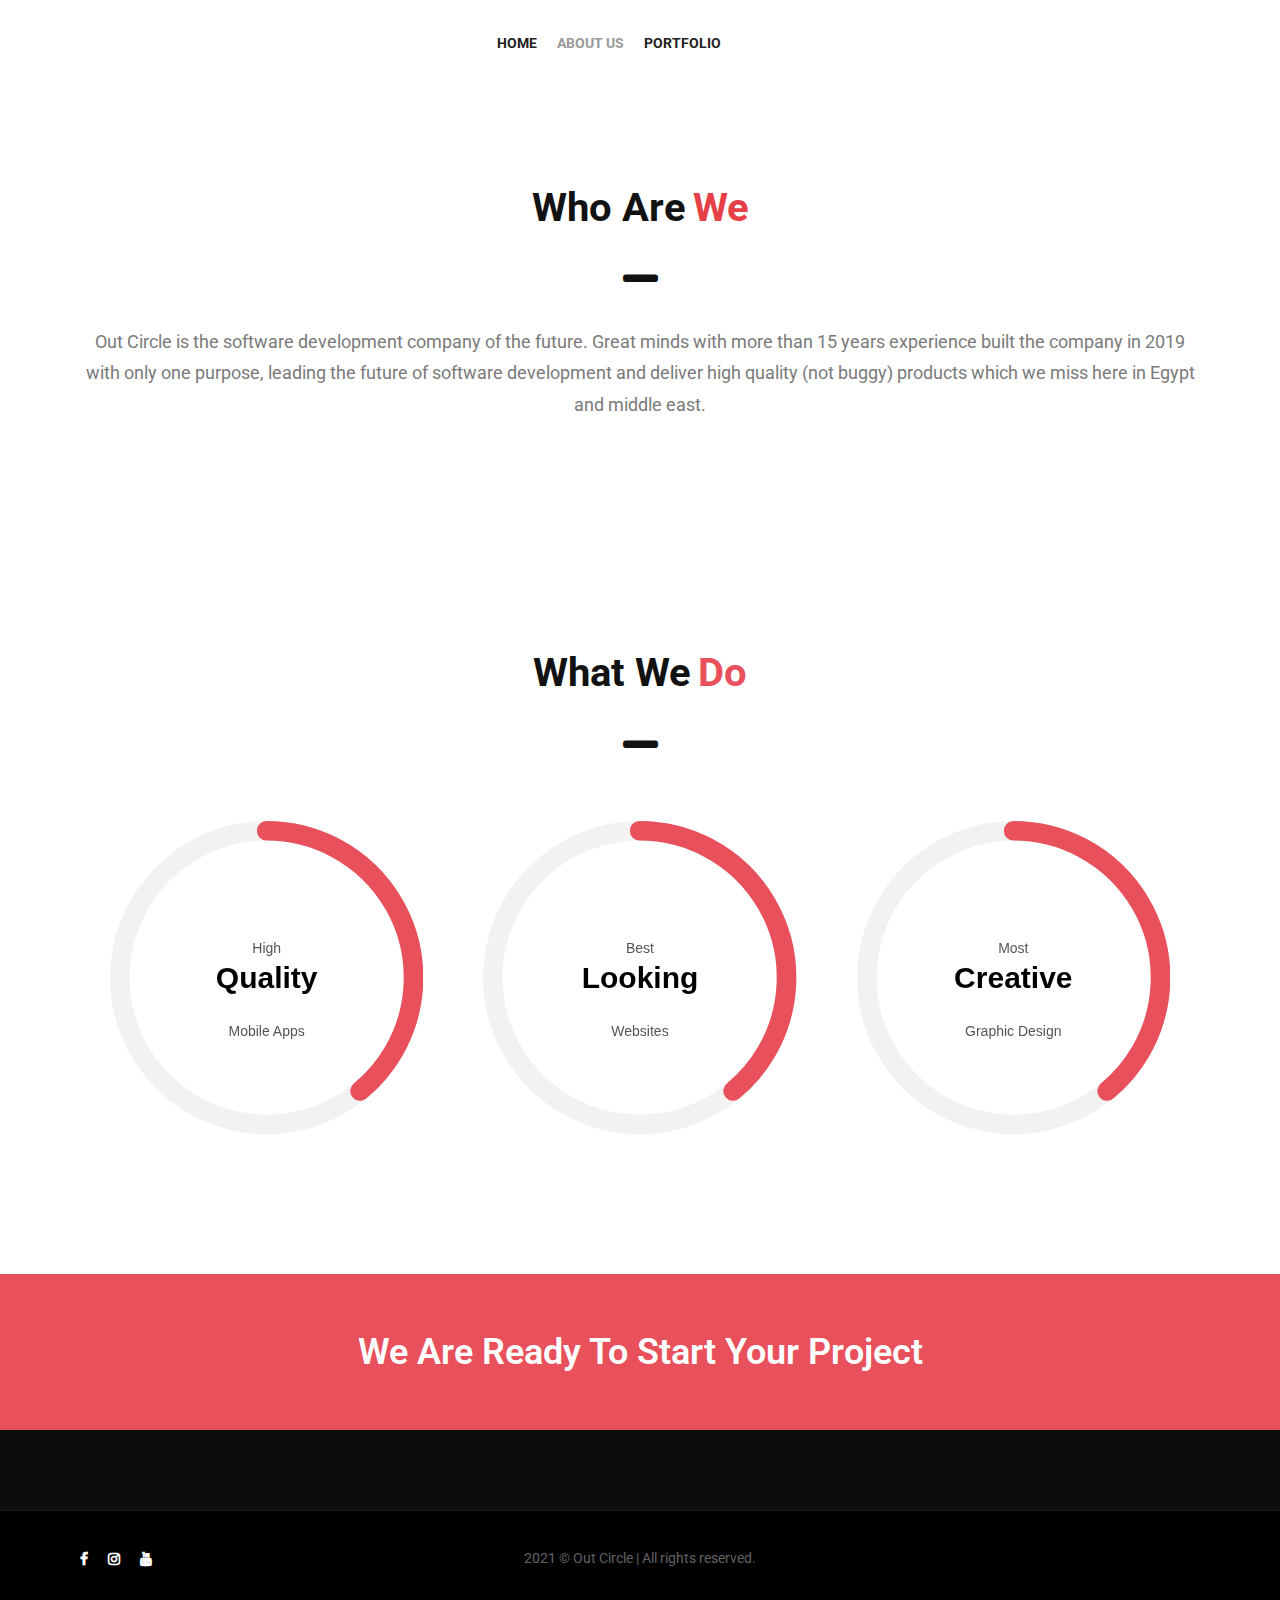
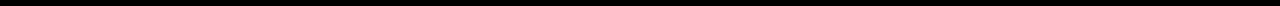
==== commit 8615f1af: "-" ====
--- a/about-us/index.html
+++ b/about-us/index.html
@@ -224,7 +224,7 @@
             <ul id="menu-main-menu" class="nav navbar-nav tx-res-menu"><li class="menu-item menu-item-type-post_type menu-item-object-page menu-item-home nomega-menu-item menu-item-348"><a href="../index.html" class="mega-menu-title">Home</a></li>
 <li class="menu-item menu-item-type-post_type menu-item-object-page current-menu-item page_item page-item-240 current_page_item nomega-menu-item menu-item-342"><a href="index.html" class="mega-menu-title">About us</a></li>
 <li class="menu-item menu-item-type-post_type menu-item-object-page nomega-menu-item menu-item-656"><a href="../our-portfolio/index.html" class="mega-menu-title">Portfolio</a></li>
-<li class="menu-item menu-item-type-post_type menu-item-object-page nomega-menu-item menu-item-349"><a href="../contact-us/index.html" class="mega-menu-title">Contact us</a></li>
+
 </ul>        </div><!-- /.navbar-collapse -->
     </div><!--/#responsive-menu-->
       </nav><!-- End of navigation -->		            <div class="menu-area-right">
@@ -437,7 +437,7 @@
 			        <div class="tx-call-to-action bg-lite cta-center">
         <h2 class="title">We Are Ready To Start Your Project</h2>
         <p></p>
-                <a href="../contact-us/index.html" target="_self"  class="cta-button effect-2">CONTACT US</a>
+                
             </div>      
                 		</div>
 				</div>
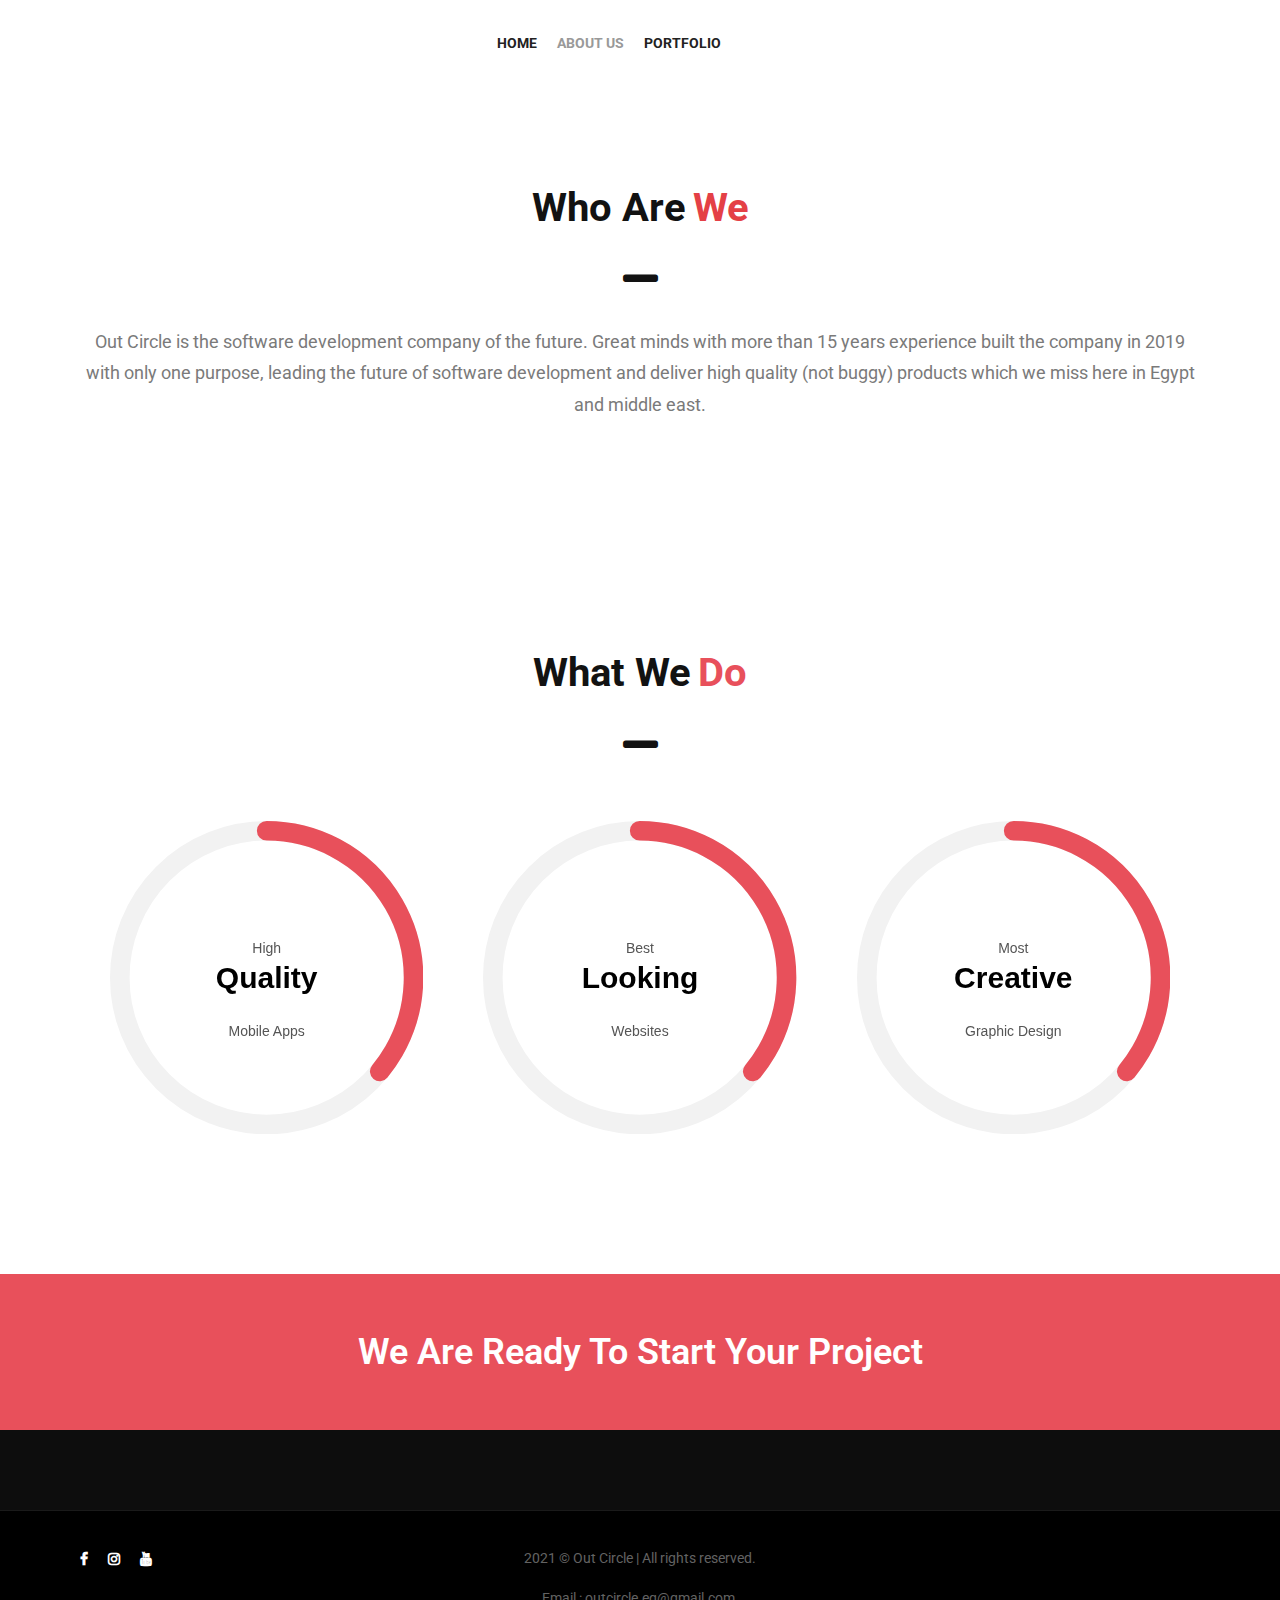
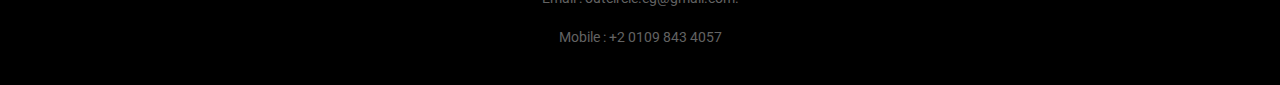
==== commit 88c59881: "11" ====
--- a/about-us/index.html
+++ b/about-us/index.html
@@ -504,6 +504,8 @@
                 <div class="col-lg-4 col-sm-12">
             <div class="copyright">
                             <p>2021 &copy; Out Circle | All rights reserved.</p>
+                            <p>Email : outcircle.eg@gmail.com.</p>
+                            <p>Mobile : +2 0109 843 4057 </p>
                         </div>
         </div>
                 <div class="col-lg-4 col-sm-12">
